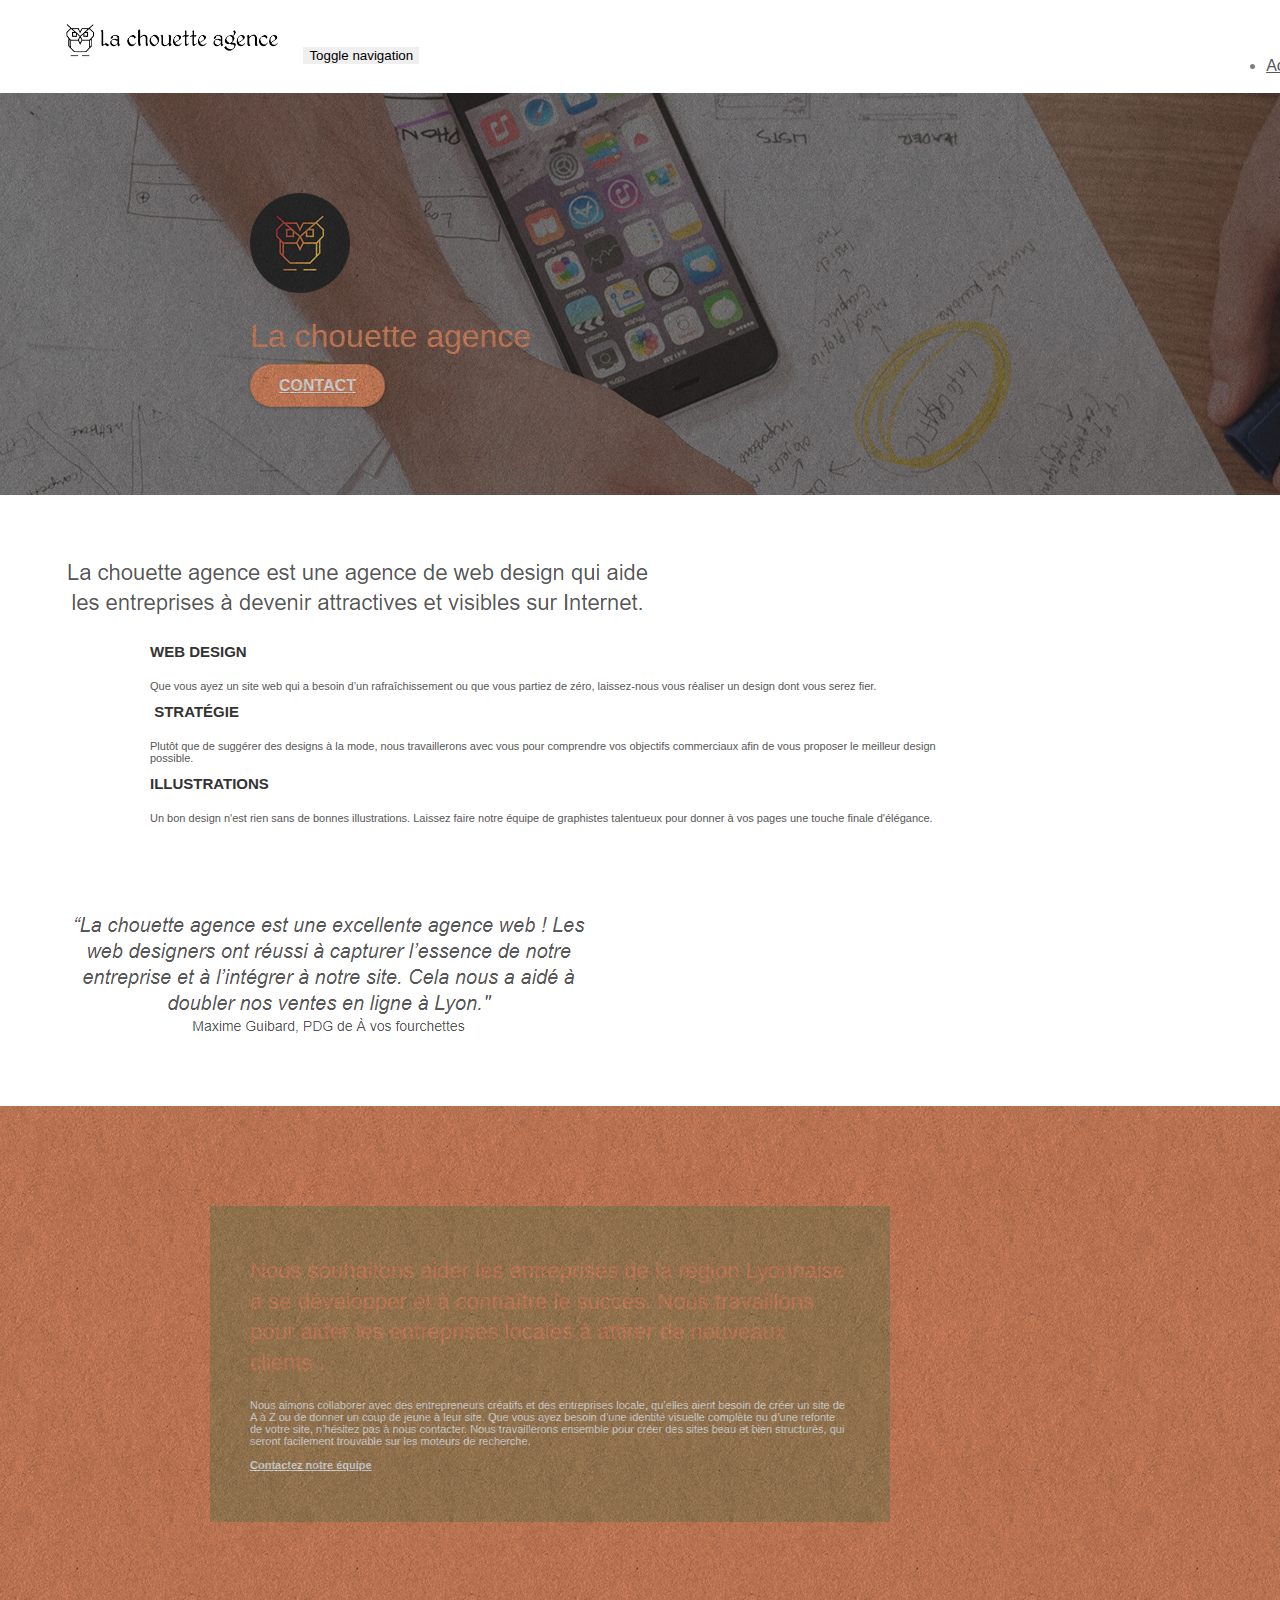
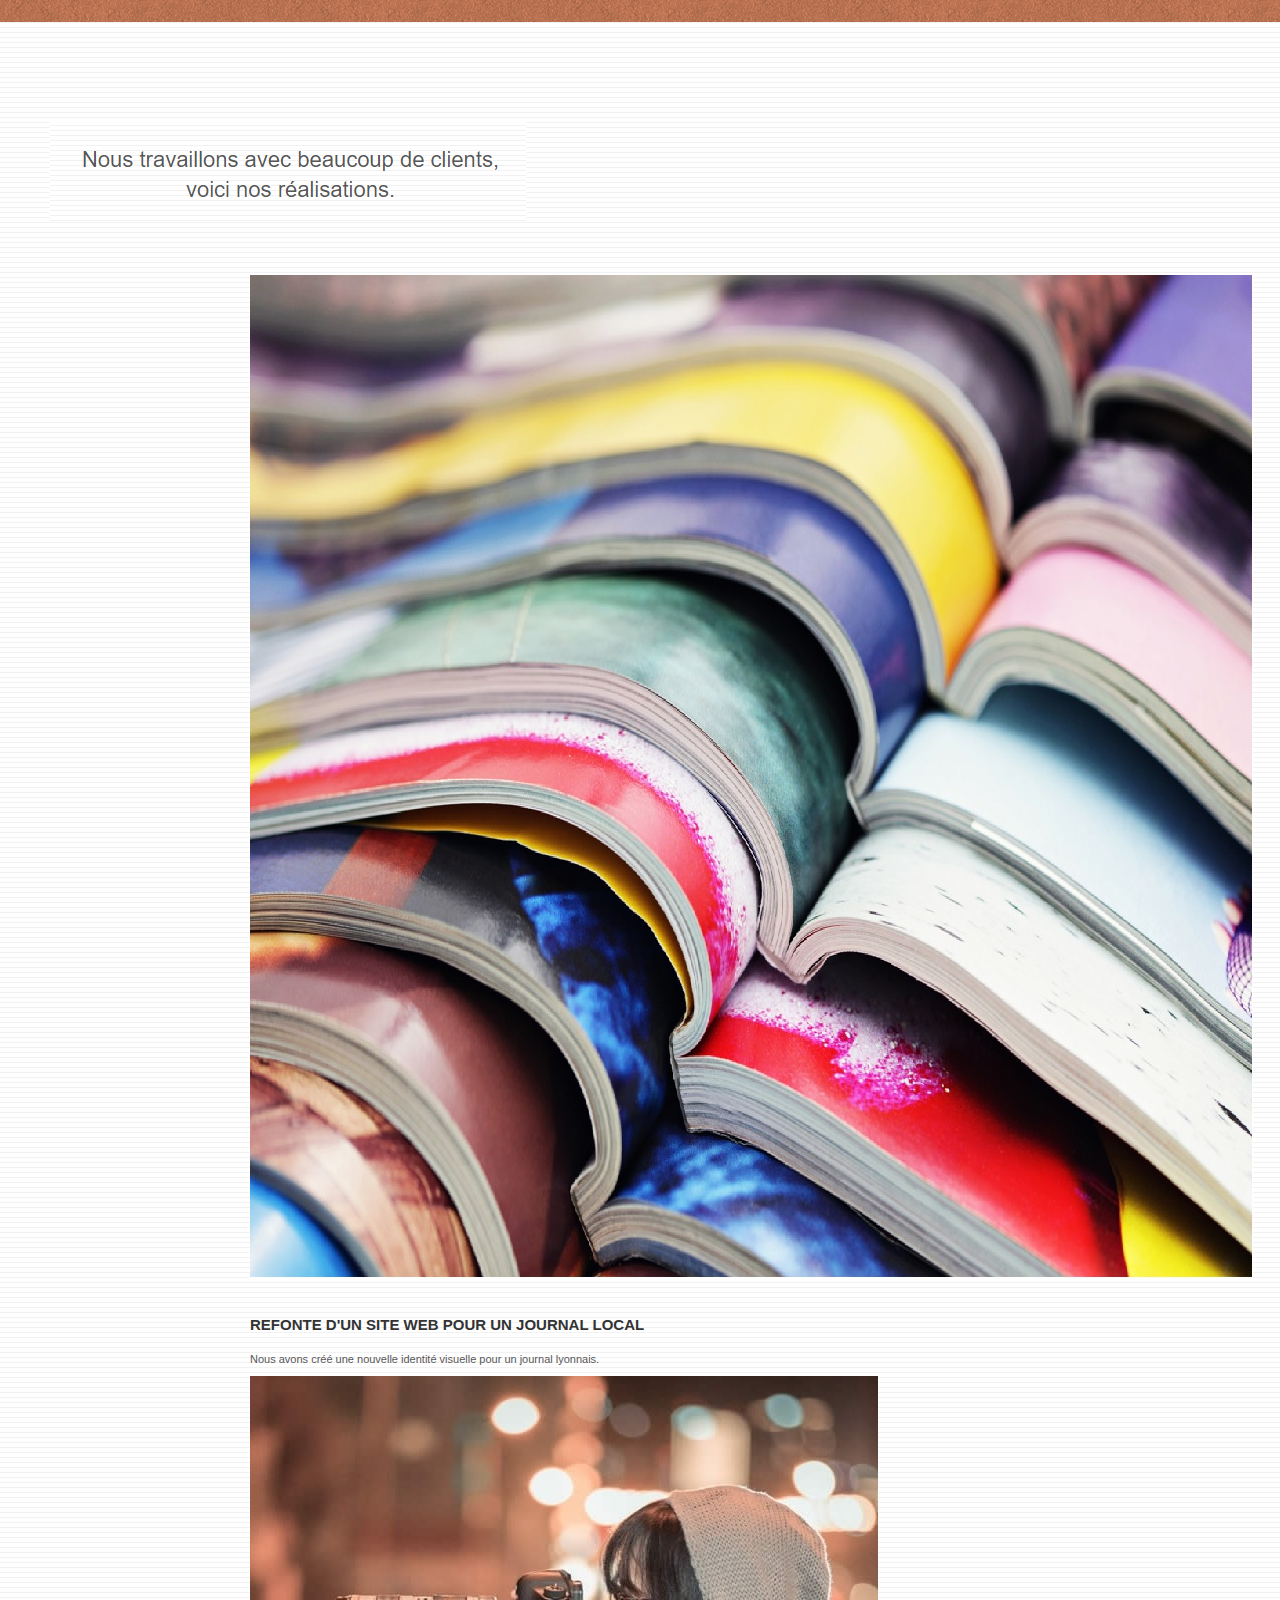
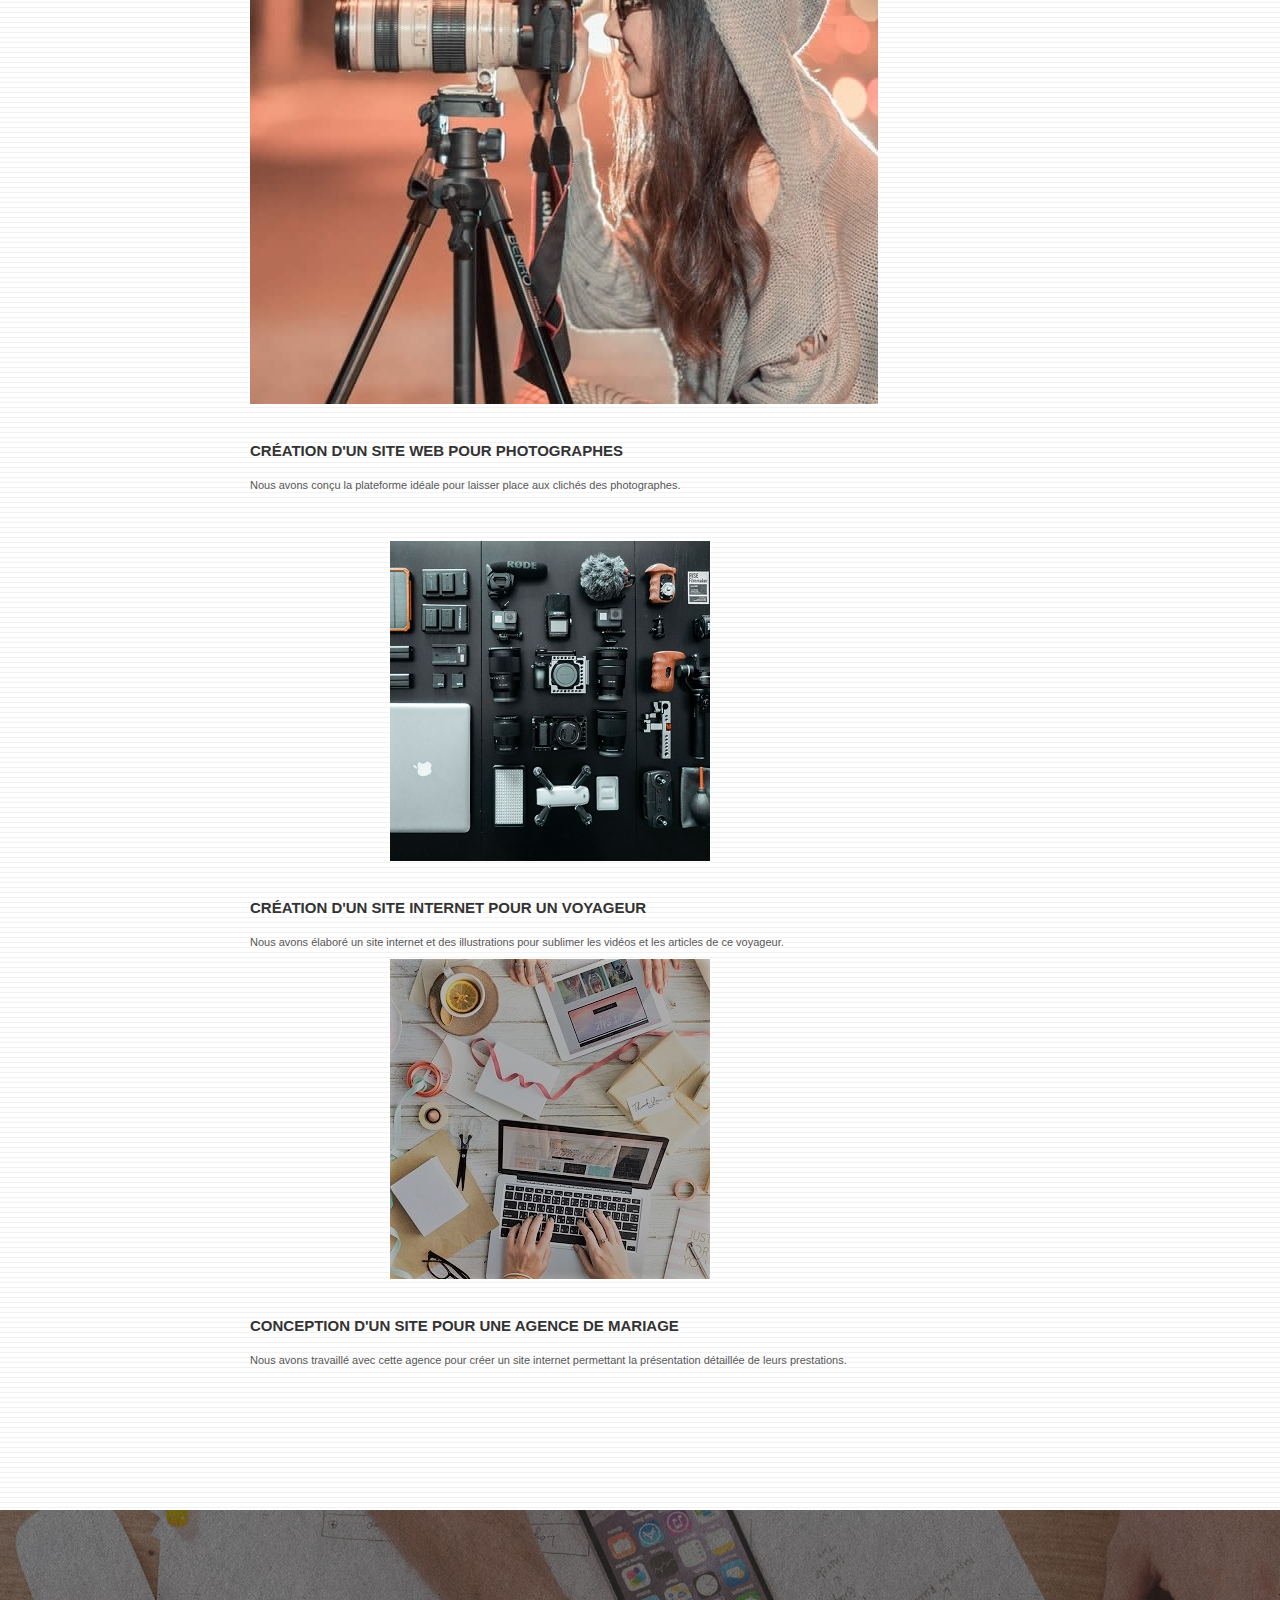
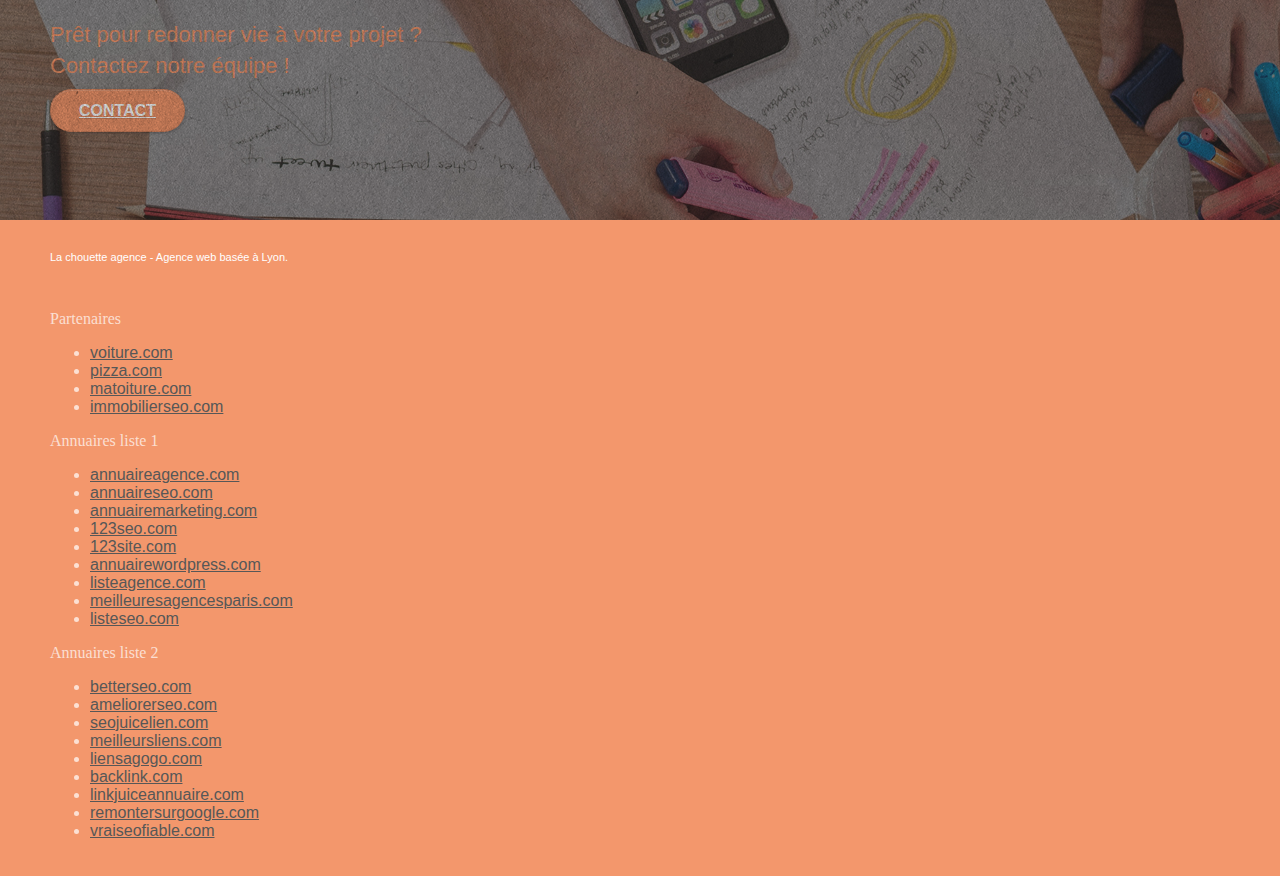
==== index.html @ 65c7e09c "Corrected HTML, head and body elements in HTML" ====
<!DOCTYPE html>
<html lang="fr">
	<head>
		<meta charset="utf-8">
   	 	<meta name="keywords" content="agence design Lyon, agence web, web design, strategie">
    	<meta name="description" content="La chouette agence est une agence de web design qui aide les entreprises à devenir attractives et visibles sur Internet.">
		<meta name="viewport" content="width=device-width, initial-scale=1.0, viewport-fit=cover">
	
		<link rel="shortcut icon" type="image/png" href="favicon.jpg"> 
		<!-- <link rel="shortcut icon" type="image/x-icon" href="images/xxxx.ico"> image favicon en format ico? -->
		
		<link rel="stylesheet" type="text/css" href="./css/bootstrap.css">
		<link rel="stylesheet" type="text/css" href="style.css">
		<link rel="stylesheet" type="text/css" href="./css/font-awesome.css">
		<link rel="stylesheet" type="text/css" href="./css/et-line.css">
	
		<script defer src="./js/jquery-2.1.0.js"></script>
		<script defer src="./js/bootstrap.js"></script>
		<script defer src="./js/blocs.js"></script>
		<script defer src="./js/jquery.touchSwipe.js"></script>
		<script defer src="./js/gmaps.js"></script>

   	 	<title>La chouette agence</title>
	</head>
	<body>
		<!-- Principal conteneur -->
		<div class="page-container">	 
			<!-- bloc-0 -->
			<div class="bloc bgc-white l-bloc " id="bloc-0">
				<div class="container bloc-sm">
					<nav class="navbar row">
						<div class="navbar-header">
							<a class="navbar-brand" href="index.html"><img src="images/la-chouette-agence.png" alt="paris web design logo agence web meilleure agence" height="40" /></a>
							<button id="nav-toggle" type="button" class="ui-navbar-toggle navbar-toggle" data-toggle="collapse" data-target=".navbar-1">
								<span class="sr-only">Toggle navigation</span><span class="icon-bar"></span><span class="icon-bar"></span><span class="icon-bar"></span>
							</button>
						</div>
						<div class="collapse navbar-collapse navbar-1 special-dropdown-nav">
							<ul class="site-navigation nav navbar-nav">
								<li>
									<a href="index.html">Accueil</a>
								</li>
								<li>
								</li>
								<li>
									<a href="page2.html">page2 &gt;</a>
								</li>
							</ul>
						</div>
					</nav>
				</div>
			</div>
			<!-- bloc-0 END -->

			<!-- bloc-1-presentation -->
			<div class="bloc bgc-dark-slate-blue bg-banniere d-bloc bg-t-edge bloc-bg-texture texture-paper b-parallax" id="bloc-1-hero">
				<div class="container bloc-lg">
					<div class="row tight-width-whitespace">
						<div class="col-sm-12">
							<img src="images/logo.png" class="center-block image-resize-mode" width="100" alt="La chouette agence, agence web paris, création logo paris" />
							<h1 class="text-center hero-bloc-text tc-white ">
								La chouette agence
							</h1>
							<div class="text-center">
								<a href="page2.html" class="btn btn-lg btn-clean btn-rd cta-hero btn-atomic-tangerine" id="cta-hero">Contact</a>
							</div>
						</div>
					</div>
				</div>
			</div>
			<!-- bloc-1-presentation END -->

			<!-- bloc-2-services -->
			<div class="bloc bgc-white l-bloc" id="bloc-2-services">
				<div class="container bloc-md">
					<div class="row">
						<div class="col-sm-12 text-center">
							<img alt="agence web, agence web paris, web design paris, stratégie web" src="images/title.png" />
						</div>
					</div>
					<div class="row voffset-lg med-width-whitespace">
						<div class="col-sm-4">
							<div class="text-center">
								<span class="et-icon-browser sm-shadow icon-dark-slate-blue icons icon-lg"></span>
							</div>
							<h3 class="mg-md text-center">
							Web design
							</h3>
							<p class="text-center ">
								Que vous ayez un site web qui a besoin d&rsquo;un rafraîchissement ou que vous partiez de zéro, laissez-nous vous réaliser un design dont vous serez fier.
							</p>
						</div>
						<div class="col-sm-4">
							<div class="text-center">
								<span class="et-icon-presentation sm-shadow icon-dark-slate-blue icons icon-lg"></span>
							</div>
							<h3 class="mg-md text-center">
								&nbsp;Stratégie
							</h3>
							<p class="text-center ">
								Plutôt que de suggérer des designs à la mode, nous travaillerons avec vous pour comprendre vos objectifs commerciaux afin de vous proposer le meilleur design possible.<br>
							</p>
						</div>
						<div class="col-sm-4">
							<div class="text-center">
								<span class="et-icon-edit sm-shadow icon-dark-slate-blue icons icon-lg"></span>
							</div>
							<h3 class="mg-md text-center">
								Illustrations
							</h3>
							<p class="text-center ">
								Un bon design n'est rien sans de bonnes illustrations. Laissez faire notre équipe de graphistes talentueux pour donner à vos pages une touche finale d'élégance.
							</p>
						</div>
					</div>
					<div class="row voffset-lg voffset">
						<div class="col-xs-12 col-md-8 col-md-offset-2 text-center">
							<img alt="agence web, agence web paris, web design paris, stratégie web" src="images/citation.png" />
						</div>
					</div>
				</div>
			</div>
			<!-- bloc-2-services END -->

			<!-- bloc-3-what-i-do -->
			<div class="bloc tc-white bgc-atomic-tangerine bg-presentation d-bloc bloc-bg-texture texture-paper b-parallax" id="bloc-3-what-i-do">
				<div class="container bloc-lg">
					<div class="row tight-width-whitespace black-background">
						<div class="col-sm-12">
							<h2 class="mg-md text-center tc-white">
								Nous souhaitons aider les entreprises de la région Lyonnaise à se développer et à connaître le succès. Nous travaillons pour aider les entreprises locales à attirer de nouveaux clients .<br>
							</h2>
							<p class="text-center white">
								Nous aimons collaborer avec des entrepreneurs créatifs et des entreprises locale, qu’elles aient besoin de créer un site de A à Z ou de donner un coup de jeune à leur site. Que vous ayez besoin d’une identité visuelle complète ou d’une refonte de votre site, n’hésitez pas à nous contacter. Nous travaillerons ensemble pour créer des sites beau et bien structurés, qui seront facilement trouvable sur les moteurs de recherche. <br><br><a class="ltc-white bold-link" href="page2.html">Contactez notre équipe</a><br>
							</p>
						</div>
					</div>
				</div>
			</div>
			<!-- bloc-3-what-i-do END -->

			<!-- bloc-4-portfolio -->
			<div class="bloc bgc-white bg-lines-h2-bg bg-repeat l-bloc" id="bloc-4-portfolio">
				<div class="container bloc-lg">
					<div class="row">
						<div class="col-sm-12 text-center">
							<img alt="agence web, agence web paris, web design paris, stratégie web" src="images/title2.png" />
						</div>
					</div>
					<div class="row tight-width-whitespace portfolio-row">
						<div class="col-sm-6">
							<a href="#" data-lightbox="images/1.jpg" data-gallery-id="gallery-1" data-caption="Refonte d'un site web pour un journal local" data-frame="snapshot-lb"><img src="images/1.jpg" alt="paris web design logo agence web meilleure agence et refonte site web journal" class="img-responsive portfolio-thumb" /></a>
							<h3 class="mg-md text-center">
								Refonte d'un site web pour un journal local
							</h3>
							<p class="text-center">
								Nous avons créé une nouvelle identité visuelle pour un journal lyonnais.
							</p>
						</div>
						<div class="col-sm-6">
							<a href="#" data-lightbox="images/2.jpg" data-gallery-id="gallery-1" data-caption="Création d'un site web pour photographes" data-frame="snapshot-lb"><img src="images/2.jpg" class="img-responsive portfolio-thumb" alt="paris web design logo agence web meilleure agence, Création d'un site web pour photographes" /></a>
							<h3 class="mg-md text-center">
								Création d'un site web pour photographes
							</h3>
							<p class="text-center">
								Nous avons conçu la plateforme idéale pour laisser place aux clichés des photographes.
							</p>
						</div>
					</div>
					<div class="row tight-width-whitespace portfolio-row">
						<div class="col-sm-6">
							<a href="#" data-lightbox="images/3.bmp" data-gallery-id="gallery-1" data-caption="Création d'un site internet pour un voyageur" data-frame="snapshot-lb"><img src="images/3.bmp" class="img-responsive portfolio-thumb" alt="paris web design logo agence web meilleure agence, Création d'un site web pour voyageur"/></a>
							<h3 class="mg-md text-center">
								Création d'un site internet pour un voyageur
							</h3>
							<p class="text-center">
								Nous avons élaboré un site internet et des illustrations pour sublimer les vidéos et les articles de ce voyageur.
							</p>
						</div>
						<div class="col-sm-6">
							<a href="#" data-lightbox="images/4.bmp" data-gallery-id="gallery-1" data-caption="Conception d'un site pour une agence de mariage" data-frame="snapshot-lb"><img src="images/4.bmp" class="img-responsive portfolio-thumb" alt="paris web design logo agence web meilleure agence, Création d'un site web pour agence de mariage" /></a>
							<h3 class="mg-md text-center">
								Conception d'un site pour une agence de mariage
							</h3>
							<p class="text-center">
								Nous avons travaillé avec cette agence pour créer un site internet permettant la présentation détaillée de leurs prestations.
							</p>
						</div>
					</div>
				</div>
			</div>
			<!-- bloc-4-portfolio END -->

			<!-- bloc-5-cta -->
			<div class="bloc bgc-dark-slate-blue bg-banniere d-bloc bloc-bg-texture texture-paper" id="bloc-5-cta">
				<div class="container bloc-lg">
					<div class="row">
						<h2 class="mg-md text-center tc-white">
							Prêt pour redonner vie à votre projet ?<br>Contactez notre équipe !
						</h2>
						<div class="col-sm-12 text-center">
							<a href="page2.html" class="btn btn-atomic-tangerine btn-clean btn-rd btn-lg cta-hero">Contact</a>
						</div>
					</div>
				</div>
			</div>
			<!-- bloc-5-cta END -->

			<!-- Footer - bloc-8 -->
			<div class="bloc bgc-atomic-tangerine d-bloc" id="bloc-8">
				<div class="container bloc-sm">
					<div class="row">
						<div class="col-sm-12">
							<p class="text-center white">
								La chouette agence - Agence web basée à Lyon.<br>
							</p>
							<div class="row row-no-gutters social">
								<div class="col-sm-3">
									<div class="text-center">
										<a class="social" href="index.html"><span class="fa fa-twitter icon-md"></span></a>
									</div>
								</div>
								<div class="col-sm-3">
									<div class="text-center">
										<a class="social" href="index.html"><span class="fa fa-facebook icon-md"></span></a>
									</div>
								</div>
								<div class="col-sm-3">
									<div class="text-center">
										<a class="social" href="index.html"><span class="fa fa-dribbble icon-md"></span></a>
									</div>
								</div>
								<div class="col-sm-3">
									<div class="text-center">
										<a class="social" href="index.html"><span class="fa fa-instagram icon-md"></span></a>
									</div>
								</div>
								<div class="keywords" style="color:#F3976C;">Agence web à paris, stratégie web, web design, illustrations, design de site web, site web, web, internet, site internet, site</div>
							</div>
							<div class="row">
								<div class="col-sm-4">
									Partenaires
										<ul>
											<li><a href="voiture.com">voiture.com</a></li>
											<li><a href="pizza.com">pizza.com</a></li>
											<li><a href="matoiture.com">matoiture.com</a></li>
											<li><a href="immobilierseo.com">immobilierseo.com</a></li>
										</ul>		
								</div>
								<div class="col-sm-4">
									Annuaires liste 1
									<ul>
										<li><a href="annuaireagence.com">annuaireagence.com</a></li>
										<li><a href="annuaireseo.com">annuaireseo.com</a></li>
										<li><a href="annuairemarketing.com">annuairemarketing.com</a></li>
										<li><a href="123seoture.com">123seo.com</a></li>
										<li><a href="123site.com">123site.com</a></li>
										<li><a href="annuairewordpress.com">annuairewordpress.com</a></li>
										<li><a href="listeagence.com">listeagence.com</a></li>
										<li><a href="meilleuresagencesparis.com">meilleuresagencesparis.com</a></li>
										<li><a href="listeseo.com">listeseo.com</a></li>
									</ul>
								</div>
								<div class="col-sm-4">
									Annuaires liste 2
									<ul>
										<li><a href="betterseo.com">betterseo.com</a></li>
										<li><a href="ameliorerseo.com">ameliorerseo.com</a></li>
										<li><a href="seojuicelien.com">seojuicelien.com</a></li>
										<li><a href="meilleursliens.com">meilleursliens.com</a></li>
										<li><a href="liensagogo.com">liensagogo.com</a></li>
										<li><a href="backlink.com">backlink.com</a></li>
										<li><a href="linkjuiceannuaire.com">linkjuiceannuaire.com</a></li>
										<li><a href="remontersurgoogle.com">remontersurgoogle.com</a></li>
										<li><a href="vraiseofiable.com">vraiseofiable.com</a></li>
									</ul>
								</div>
							</div>
						</div>
					</div>
				</div>
			</div>
			<!-- Footer - bloc-8 END -->
		</div>
		<!-- Principal conteneur END -->
	</body>
</html>
---- style.css ----
body {
    margin: 0;
    padding: 0;
    background: #FFF;
    overflow-x: hidden;
    -webkit-font-smoothing: antialiased;
    -moz-osx-font-smoothing: grayscale;
}

a,
button {
    transition: all .3s ease-in-out;
    outline: none!important;
}

a:hover {
    text-decoration: none;
    cursor: pointer;
}

#page-loading-blocs-notifaction {
    position: fixed;
    top: 0;
    bottom: 0;
    width: 100%;
    z-index: 100000;
    background: #FFFFFF url("images/pageload-spinner.gif") no-repeat center center;
}

.bloc {
    width: 100%;
    clear: both;
    background: 50% 50% no-repeat;
    padding: 0 50px;
    -webkit-background-size: cover;
    -moz-background-size: cover;
    -o-background-size: cover;
    background-size: cover;
    position: relative;
}

.bloc .container {
    padding-left: 0;
    padding-right: 0;
}

.bloc-lg {
    padding: 100px 50px;
}

.bloc-md {
    padding: 50px;
}

.bloc-sm {
    padding: 20px 50px;
}

.bg-center,
.bg-l-edge,
.bg-r-edge,
.bg-t-edge,
.bg-b-edge,
.bg-tl-edge,
.bg-bl-edge,
.bg-tr-edge,
.bg-br-edge,
.bg-repeat {
    -webkit-background-size: auto!important;
    -moz-background-size: auto!important;
    -o-background-size: auto!important;
    background-size: auto!important;
}

.bg-repeat {
    background: repeat;
}

.bg-t-edge {
    background: top no-repeat;
}

.bloc-bg-texture::before {
    content: "";
    background-size: 2px 2px;
    position: absolute;
    top: 0;
    bottom: 0;
    left: 0;
    right: 0;
}

.texture-paper::before {
    background: url("images/texture-paper.png");
    background-size: 280px 280px;
}

.b-parallax {
    background-attachment: fixed;
}

.d-bloc {
    color: rgba(255, 255, 255, .7);
}

.d-bloc button:hover {
    color: rgba(255, 255, 255, .9);
}

.d-bloc .icon-round,
.d-bloc .icon-square,
.d-bloc .icon-rounded,
.d-bloc .icon-semi-rounded-a,
.d-bloc .icon-semi-rounded-b {
    border-color: rgba(255, 255, 255, .9);
}

.d-bloc .divider-h span {
    border-color: rgba(255, 255, 255, .2);
}

.d-bloc .a-btn,
.d-bloc .navbar a,
.d-bloc .navbar-brand,
.d-bloc a .icon-sm,
.d-bloc a .icon-md,
.d-bloc a .icon-lg,
.d-bloc a .icon-xl,
.d-bloc h1 a,
.d-bloc h2 a,
.d-bloc h3 a,
.d-bloc h4 a,
.d-bloc h5 a,
.d-bloc h6 a,
.d-bloc p a {
    color: rgba(255, 255, 255, .6);
}

.d-bloc .a-btn:hover,
.d-bloc .navbar a:hover,
.d-bloc .navbar-brand:hover,
.d-bloc a:hover .icon-sm,
.d-bloc a:hover .icon-md,
.d-bloc a:hover .icon-lg,
.d-bloc a:hover .icon-xl,
.d-bloc h1 a:hover,
.d-bloc h2 a:hover,
.d-bloc h3 a:hover,
.d-bloc h4 a:hover,
.d-bloc h5 a:hover,
.d-bloc h6 a:hover,
.d-bloc p a:hover {
    color: rgba(255, 255, 255, 1);
}

.d-bloc .navbar-toggle .icon-bar {
    background: rgba(255, 255, 255, 1);
}

.d-bloc .btn-wire,
.d-bloc .btn-wire:hover {
    color: rgba(255, 255, 255, 1);
    border-color: rgba(255, 255, 255, 1);
}

.d-bloc .panel {
    color: rgba(0, 0, 0, .5);
}

.d-bloc .panel button:hover {
    color: rgba(0, 0, 0, .7);
}

.d-bloc .panel icon {
    border-color: rgba(0, 0, 0, .7);
}

.d-bloc .panel .divider-h span {
    border-color: rgba(0, 0, 0, .1);
}

.d-bloc .panel .a-btn {
    color: rgba(0, 0, 0, .6);
}

.d-bloc .panel .a-btn:hover {
    color: rgba(0, 0, 0, 1);
}

.d-bloc .panel .btn-wire,
.d-bloc .panel .btn-wire:hover {
    color: rgba(0, 0, 0, .7);
    border-color: rgba(0, 0, 0, .3);
}

.d-bloc .panel,
.l-bloc {
    color: rgba(0, 0, 0, .5);
}

.d-bloc .panel button:hover,
.l-bloc button:hover {
    color: rgba(0, 0, 0, .7);
}

.l-bloc .icon-round,
.l-bloc .icon-square,
.l-bloc .icon-rounded,
.l-bloc .icon-semi-rounded-a,
.l-bloc .icon-semi-rounded-b {
    border-color: rgba(0, 0, 0, .7);
}

.d-bloc .panel .divider-h span,
.l-bloc .divider-h span {
    border-color: rgba(0, 0, 0, .1);
}

.d-bloc .panel .a-btn,
.l-bloc .a-btn,
.l-bloc .navbar a,
.l-bloc .navbar-brand,
.l-bloc a .icon-sm,
.l-bloc a .icon-md,
.l-bloc a .icon-lg,
.l-bloc a .icon-xl,
.l-bloc h1 a,
.l-bloc h2 a,
.l-bloc h3 a,
.l-bloc h4 a,
.l-bloc h5 a,
.l-bloc h6 a,
.l-bloc p a {
    color: rgba(0, 0, 0, .6);
}

.d-bloc .panel .a-btn:hover,
.l-bloc .a-btn:hover,
.l-bloc .navbar a:hover,
.l-bloc .navbar-brand:hover,
.l-bloc a:hover .icon-sm,
.l-bloc a:hover .icon-md,
.l-bloc a:hover .icon-lg,
.l-bloc a:hover .icon-xl,
.l-bloc h1 a:hover,
.l-bloc h2 a:hover,
.l-bloc h3 a:hover,
.l-bloc h4 a:hover,
.l-bloc h5 a:hover,
.l-bloc h6 a:hover,
.l-bloc p a:hover {
    color: rgba(0, 0, 0, 1);
}

.l-bloc .navbar-toggle .icon-bar {
    color: rgba(0, 0, 0, .6);
}

.d-bloc .panel .btn-wire,
.d-bloc .panel .btn-wire:hover,
.l-bloc .btn-wire,
.l-bloc .btn-wire:hover {
    color: rgba(0, 0, 0, .7);
    border-color: rgba(0, 0, 0, .3);
}

.voffset {
    margin-top: 30px;
}

.voffset-lg {
    margin-top: 80px;
}

.row-no-gutters {
    margin-right: 0;
    margin-left: 0;
}

.row.row-no-gutters > [class^="col-"],
.row.row-no-gutters > [class*=" col-"] {
    padding-right: 0;
    padding-left: 0;
}

#bloc-1-hero h1 {
    font-size: 32px;
}

.navbar {
    margin-bottom: 0;
    z-index: 1;
}

.navbar-brand {
    height: auto;
    padding: 3px 15px;
    font-size: 25px;
    font-weight: normal;
    font-weight: 600;
    line-height: 44px;
}

.navbar-brand img {
    max-height: 200px;
    margin: 0 5px 0 0;
    display: inline;
}

.navbar-brand img[src$=svg] {
    min-width: 100px;
}

.nav-center .navbar-brand img {
    margin: 0;
}

.navbar .nav {
    padding-top: 2px;
    margin-right: -16px;
    float: right;
    z-index: 1;
}

.nav > li {
    float: left;
    margin-top: 4px;
    font-size: 16px;
}

.navbar-nav .open .dropdown-menu > li > a {
    text-align: inherit;
}

.nav > li a:hover,
.nav > li a:focus {
    background: transparent;
}

.navbar-toggle {
    margin: 10px 10px 0 0;
    border: 0px;
}

.navbar-toggle:hover {
    background: transparent!important;
}

.navbar-toggle .icon-bar {
    background-color: rgba(0, 0, 0, .5);
    width: 26px;
}

.nav-invert .navbar .nav {
    float: left;
}

.nav-invert .navbar-header,
.nav-invert .navbar-brand {
    float: right;
    position: relative;
    z-index: 2;
}

@media (min-width: 768px) {
    .site-navigation {
        position: absolute;
        top: 50%;
        right: 20px;
        transform: translate(0, -50%);
        -webkit-transform: translateY(-50%);
    }
    .nav > li .dropdown-menu a,
    .nav > li .dropdown-menu a:hover {
        color: #484848;
    }
    .nav-invert .site-navigation {
        left: 0;
        right: 0;
    }
    .nav-center {
        text-align: center;
    }
    .nav-center .navbar-header {
        width: 100%;
    }
    .nav-center .navbar-header,
    .nav-center .navbar-brand,
    .nav-center .nav > li {
        float: none;
        display: inline-block;
    }
    .nav-center .site-navigation {
        position: relative;
        width: 100%;
        right: 0;
        margin-right: 0px;
        margin-top: 20px;
    }
    .nav-center.mini-nav .navbar-toggle {
        float: none;
        margin: 10px auto 0;
    }
}

.nav > li > .dropdown a {
    background: none!important;
    display: block;
    padding: 14px 15px;
}

nav .caret {
    margin: 0 5px;
}

.dropdown-menu .dropdown-menu {
    top: -8px;
    left: 100%;
}

.dropdown-menu .dropmenu-flow-right {
    top: 100%;
    left: 0;
    margin-left: -1px;
    border-top-left-radius: 0;
    border-top-right-radius: 0;
}

.dropdown-menu .dropdown span {
    border: 4px solid black;
    border-top-color: transparent;
    border-right-color: transparent;
    border-bottom-color: transparent;
    margin: 6px -5px 0 0!important;
    float: right;
}

.mg-md {
    margin-top: 10px;
    margin-bottom: 20px;
}

.mg-lg {
    margin-top: 10px;
    margin-bottom: 40px;
}

.btn {
    margin: 0 5px 5px 0;
}

.btn.pull-right {
    margin: 0 0 5px 5px;
}

.btn-d,
.btn-d:hover,
.btn-d:focus {
    color: #FFF;
    background: rgba(0, 0, 0, .3);
}

button {
    outline: none!important;
}

.btn-rd {
    border-radius: 40px;
}

.btn-clean {
    border: 1px solid rgba(0, 0, 0, .08);
    border-bottom-color: rgba(0, 0, 0, .1);
    text-shadow: 0 1px 0 rgba(0, 0, 1, .1);
    box-shadow: 0 1px 3px rgba(0, 0, 1, .25), inset 0 1px 0 0 rgba(255, 255, 255, .15);
}

.icon-md {
    font-size: 30px!important;
}

.icon-lg {
    font-size: 60px!important;
}

.sm-shadow {
    text-shadow: 0 1px 2px rgba(0, 0, 0, .3);
}

.panel-sq,
.panel-sq .panel-heading,
.panel-sq .panel-footer {
    border-radius: 0;
}

.panel-rd {
    border-radius: 30px;
}

.panel-rd .panel-heading {
    border-radius: 29px 29px 0 0;
}

.panel-rd .panel-footer {
    border-radius: 0 0 29px 29px;
}

.form-control {
    border-color: rgba(0, 0, 0, .1);
    box-shadow: none;
}

.scrollToTop {
    width: 40px;
    height: 40px;
    position: fixed;
    bottom: 20px;
    right: 20px;
    opacity: 0;
    z-index: 500;
    transition: all .3s ease-in-out;
}

.scrollToTop span {
    margin-top: 6px;
}

.showScrollTop {
    font-size: 14px;
    opacity: 1;
}

a[data-lightbox] {
    position: relative;
    display: block;
    text-align: center;
}

a[data-lightbox]:hover::before {
    content: "+";
    font-family: "HelveticaNeue-Light", "Helvetica Neue Light", "Helvetica Neue", Helvetica, Arial;
    font-size: 32px;
    width: 50px;
    height: 50px;
    margin-left: -25px;
    border-radius: 50%;
    background: rgba(0, 0, 0, .6);
    color: #FFF;
    font-weight: 100;
    z-index: 1;
    position: absolute;
    top: 50%;
    transform: translateY(-50%);
    -webkit-transform: translateY(-50%);
}

a[data-lightbox]:hover img {
    opacity: 0.6;
    -webkit-animation-fill-mode: none;
    animation-fill-mode: none;
}

#lightbox-modal {
    display: flex;
    align-items: center;
}

#lightbox-modal .modal-dialog {
    width: 90%;
    max-width: 900px;
    margin: 0 auto 0;
}

#lightbox-modal .modal-dialog img {
    max-height: 90vh;
    margin: 0 auto;
}

.lightbox-caption {
    padding: 20px;
    color: #FFF;
    background: rgba(0, 0, 0, .5);
    position: absolute;
    left: 15px;
    right: 15px;
    bottom: 5px;
}

.close-lightbox {
    color: #FFF;
    font-size: 30px;
    position: absolute;
    top: 20px;
    right: 20px;
    z-index: 20;
    background: rgba(0, 0, 0, .5);
    border: none;
    line-height: 30px;
    padding: 0 9px 5px;
    opacity: 0.3;
}

.close-lightbox:hover,
.next-lightbox:hover,
.prev-lightbox:hover {
    opacity: 1.0;
    color: #FFF;
}

.next-lightbox,
.prev-lightbox {
    font-size: 20px;
    color: rgba(255, 255, 255, .9);
    background: rgba(0, 0, 0, .5);
    transition: all .2s ease-in-out;
    position: absolute;
    top: 45%;
    z-index: 1;
    opacity: 0.4;
}

.next-lightbox {
    padding: 6px 8px 1px 13px;
    right: 25px;
}

.prev-lightbox {
    padding: 6px 13px 1px 10px;
    left: 25px;
}

.snapshot-lb .modal-body {
    padding-bottom: 45px;
}

.snapshot-lb .lightbox-caption {
    padding: 0;
    color: rgba(0, 0, 0, .5);
    background: none;
}

h1,
h2,
h3,
h4,
h5,
h6,
p,
label,
.btn,
a {
    font-family: "helvetica";
    font-weight: 400;
    color: #575757!important;
}

.container {
    max-width: 1000px;
}

.hero-bloc-text {
    font-size: 38px;
}

.hero-bloc-text-sub {
    font-size: 36px;
}

.statement-bloc-text {
    line-height: 26px;
    font-style: italic;
    font-size: 20px;
    text-align: center;
    font-weight: lighter;
    max-width: 520px;
    margin: auto auto auto auto;
}

p {
    font-size: 11px;
}

.tight-width-whitespace {
    max-width: 600px;
    margin: auto auto auto auto;
}

.h1 {
    font-size: 20px;
    font-family: "Open Sans";
}

.cta-hero {
    margin-top: 22px;
    color: #FFFFFF!important;
    text-transform: uppercase;
    padding: 12px 28px 12px 28px;
    font-size: 16px;
    font-weight: 700;
}

.social {
    max-width: 400px;
    margin: auto auto auto auto;
}

h2 {
    font-size: 22px;
    line-height: 1.4em;
}

h3 {
    font-size: 15px;
    text-transform: uppercase;
    font-weight: 700;
    color: #333333!important;
}

.med-width-whitespace {
    max-width: 800px;
    margin: auto auto auto auto;
    box-shadow: 0px 0px 0px #000000;
}

h1 {
    color: #333333!important;
}

h4 {
    color: #333333!important;
}

.icons {
    margin-bottom: 14px;
    margin-top: 24px;
}

.white {
    color: #FFFFFF!important;
}

.portfolio-thumb {
    margin-bottom: 24px;
}

.portfolio-row {
    margin-bottom: 44px;
    margin-top: 50px;
}

.avatar {
    box-shadow: 0px 4px 9px rgba(0, 0, 0, 0.3);
}

.black-background {
    background-color: rgba(165, 147, 99, 0.7);
    padding: 40px 40px 40px 40px;
}

.bold-link {
    font-weight: 900;
    text-decoration: underline!important;
}

.bgc-white {
    background-color: #FFFFFF;
}

.bgc-dark-slate-blue {
    background-color: #364577;
}

.bgc-atomic-tangerine {
    background-color: #F3976C;
}

.tc-white {
    color: #F3976C!important;
}

.btn-atomic-tangerine {
    background: #F3976C;
    color: #FFFFFF!important;
}

.btn-atomic-tangerine:hover {
    background: #c27956!important;
    color: #FFFFFF!important;
}

.ltc-white {
    color: #FFFFFF!important;
}

.ltc-white:hover {
    color: #cccccc!important;
}

.ltc-atomic-tangerine {
    color: #F3976C!important;
}

.ltc-atomic-tangerine:hover {
    color: #c27956!important;
}

.icon-dark-slate-blue {
    color: #364577!important;
    border-color: #364577!important;
}

.bg-dots-bg {
    background-image: url("images/dots-bg.png");
}

.bg-lines-h2-bg {
    background-image: url("images/lines-h2-bg.png");
}

.bg-banniere {
    background-image: url("images/la-chouette-agence-banniere.jpg");
}

.bg-presentation {
    background-image: url("images/image-de-presentation.bmp");
}

@media (max-width: 1024px) {
    .bloc {
        padding-left: 20px;
        padding-right: 20px;
    }
    .bloc.full-width-bloc,
    .bloc-tile-2.full-width-bloc .container,
    .bloc-tile-3.full-width-bloc .container,
    .bloc-tile-4.full-width-bloc .container {
        padding-left: 0;
        padding-right: 0;
    }
}

@media (max-width: 992px) and (min-width: 768px) {
    .navbar .nav {
        max-width: 80%
    }
    .nav-center.navbar .nav {
        max-width: 100%
    }
}

@media only screen and (min-device-width: 768px) and (max-device-width: 1024px) and (orientation: landscape) {
    .b-parallax {
        background-attachment: scroll;
    }
}

@media only screen and (min-device-width: 1024px) and (max-device-width: 1366px) and (-webkit-min-device-pixel-ratio: 1.5) {
    .b-parallax {
        background-attachment: scroll;
    }
}

@media (max-width: 991px) {
    .container {
        width: 100%;
    }
    .b-parallax {
        background-attachment: scroll;
    }
    .page-container,
    #hero-bloc {
        overflow-x: hidden;
        position: relative;
    }
    .bloc {
        padding-left: constant(safe-area-inset-left);
        padding-right: constant(safe-area-inset-right);
    }
    .bloc-group,
    .bloc-group .bloc {
        display: block;
        width: 100%;
    }
    .bloc-fill-screen .fill-bloc-top-edge,
    .bloc-fill-screen .fill-bloc-bottom-edge {
        padding: 0 20px;
        padding-left: constant(safe-area-inset-left);
        padding-right: constant(safe-area-inset-right);
    }
}

@media (max-width: 767px) {
    .page-container {
        overflow-x: hidden;
        position: relative;
    }
    h1,
    h2,
    h3,
    h4,
    h5,
    h6,
    p,
    #disqus_thread {
        padding-left: 10px!important;
        padding-right: 10px!important;
    }
    .b-parallax {
        background-attachment: scroll;
    }
    .navbar .nav {
        padding-top: 0;
        border-top: 1px solid rgba(0, 0, 0, .2);
        float: none!important;
    }
    .navbar.row {
        margin-left: 0;
        margin-right: 0;
    }
    .site-navigation {
        position: inherit;
        transform: none;
        -webkit-transform: none;
        -ms-transform: none;
    }
    .nav > li {
        margin-top: 0;
        border-bottom: 1px solid rgba(0, 0, 0, .1);
        background: rgba(0, 0, 0, .05);
        text-align: left;
        padding-left: 15px;
        width: 100%;
    }
    .nav > li:hover {
        background: rgba(0, 0, 0, .08);
    }
    .dropdown .dropdown a .caret {
        float: none;
        margin: 5px 0 0 10px!important;
        border: 4px solid black;
        border-bottom-color: transparent;
        border-right-color: transparent;
        border-left-color: transparent;
    }
    #hero-bloc .navbar .nav {
        background: rgba(0, 0, 0, .8);
    }
    #hero-bloc .navbar .nav a {
        color: rgba(255, 255, 255, .6);
    }
    .hero {
        padding: 50px 0;
    }
    .hero-nav {
        left: -1px;
        right: -1px;
    }
    .navbar-collapse {
        padding: 0;
        overflow-x: hidden;
        -webkit-box-shadow: none;
        box-shadow: none;
    }
    .navbar-brand img {
        max-height: 40px;
        width: auto;
    }
    .nav-invert .navbar-header {
        float: none;
        width: 100%;
    }
    .nav-invert .navbar-toggle {
        float: left;
        margin-left: 10px;
    }
    .bloc {
        padding-left: 0;
        padding-right: 0;
    }
    .bloc-xxl,
    .bloc-xl,
    .bloc-lg {
        padding: 40px 0;
    }
    .bloc-sm,
    .bloc-md {
        padding-left: 0;
        padding-right: 0;
    }
    .bloc-tile-2 .container,
    .bloc-tile-3 .container,
    .bloc-tile-4 .container,
    .bloc-fill-screen .fill-bloc-top-edge,
    .bloc-fill-screen .fill-bloc-bottom-edge {
        padding-left: 0;
        padding-right: 0;
    }
    .a-block {
        padding: 0 10px;
    }
    .btn-dwn {
        display: none;
    }
    .voffset {
        margin-top: 5px;
    }
    .voffset-md {
        margin-top: 20px;
    }
    .voffset-lg {
        margin-top: 30px;
    }
    form {
        padding: 5px;
    }
    .close-lightbox {
        display: inline-block;
    }
    .blocsapp-device-iphone5 {
        background-size: 216px 425px;
        padding-top: 60px;
        width: 216px;
        height: 425px;
    }
    .blocsapp-device-iphone5 img {
        width: 180px;
        height: 320px;
    }
}

@media (max-width: 400px) {
    .bloc {
        padding-left: 0;
        padding-right: 0;
    }
}

@media (max-width: 767px) {
    .bloc-mob-center-text {
        text-align: center;
    }
}
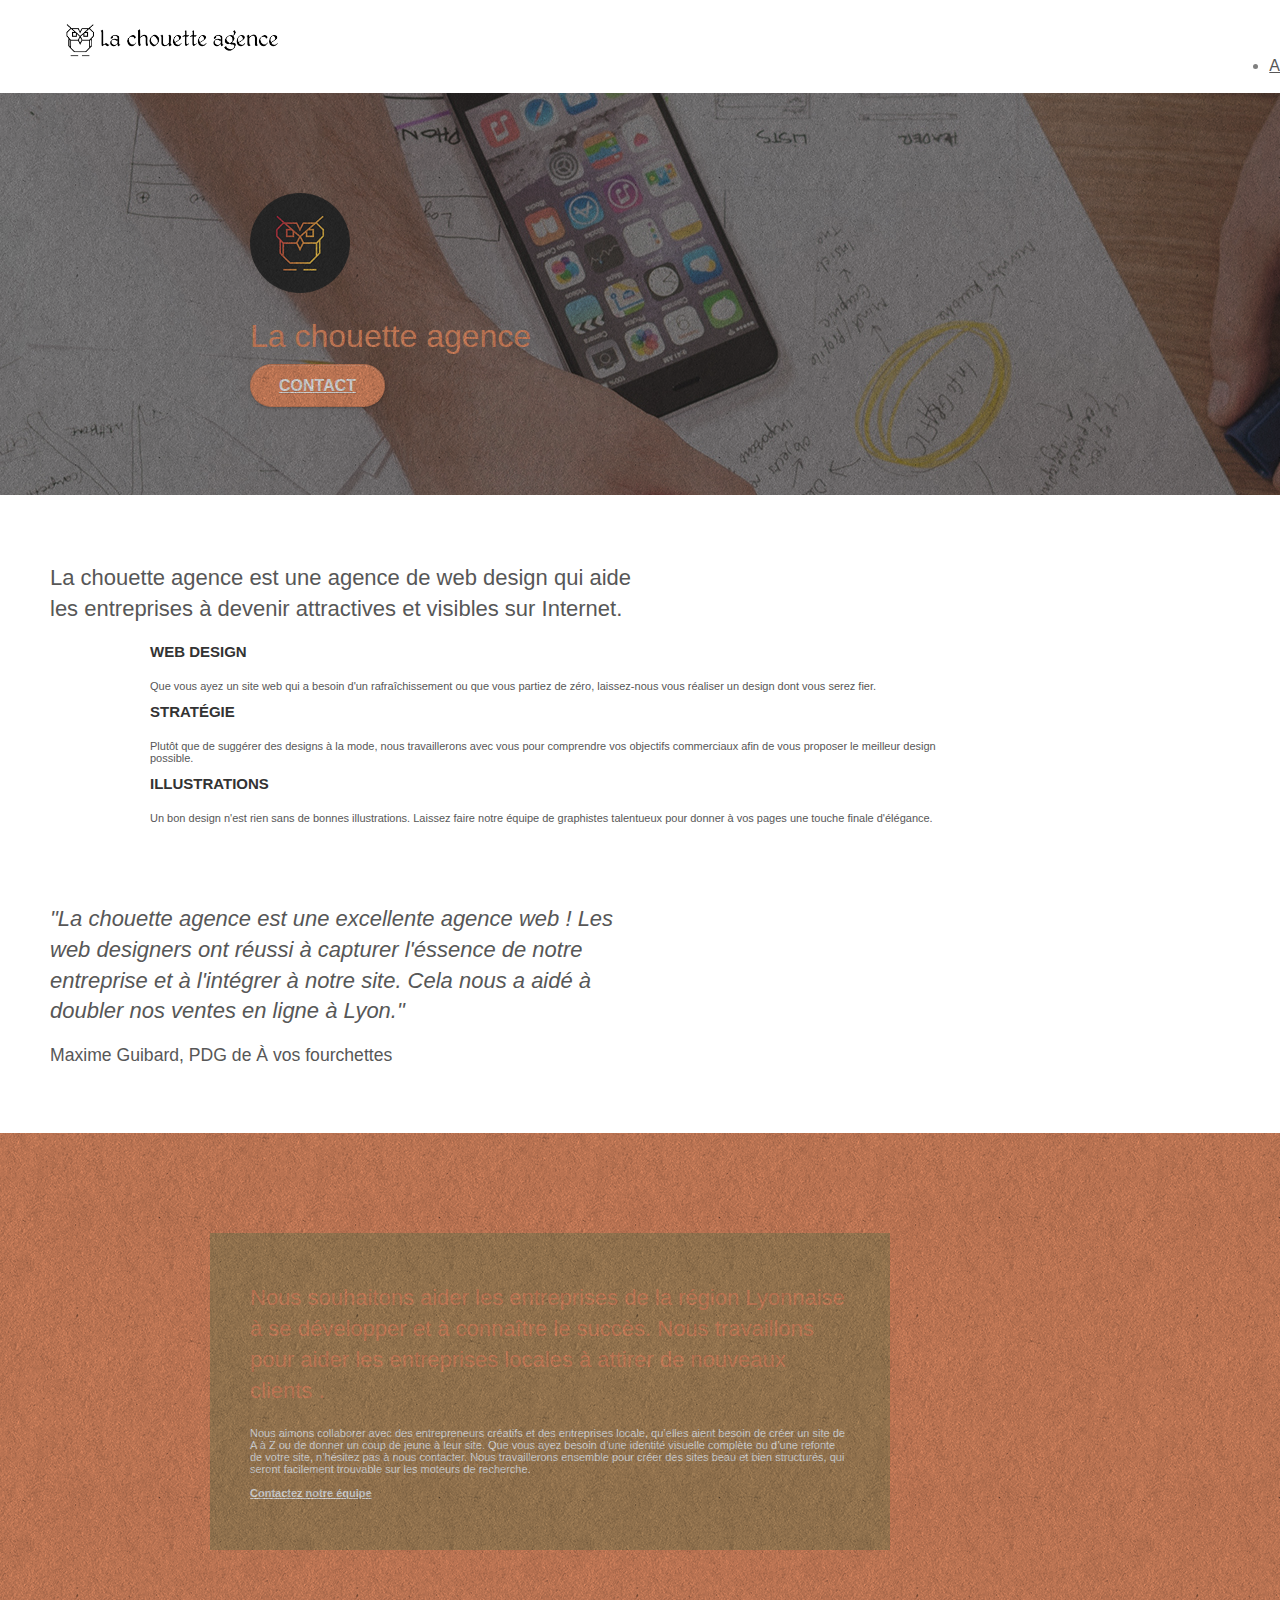
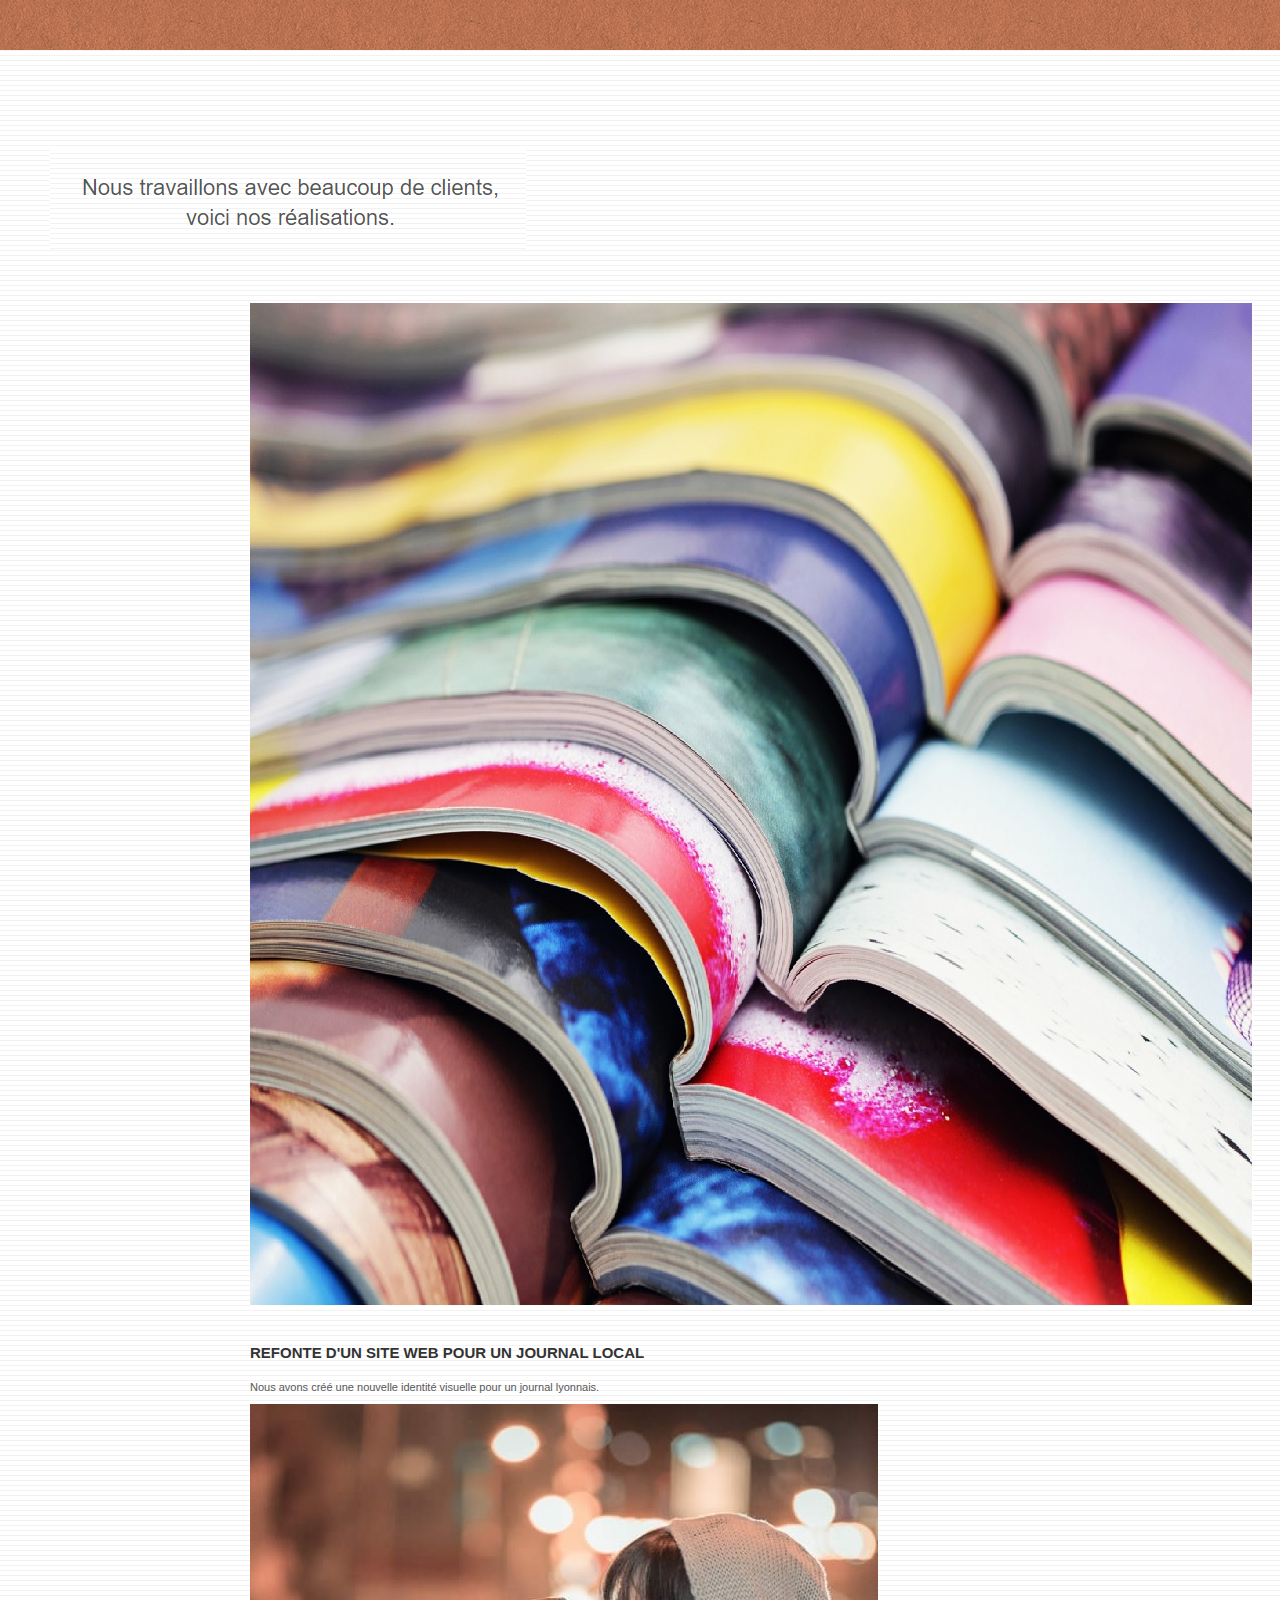
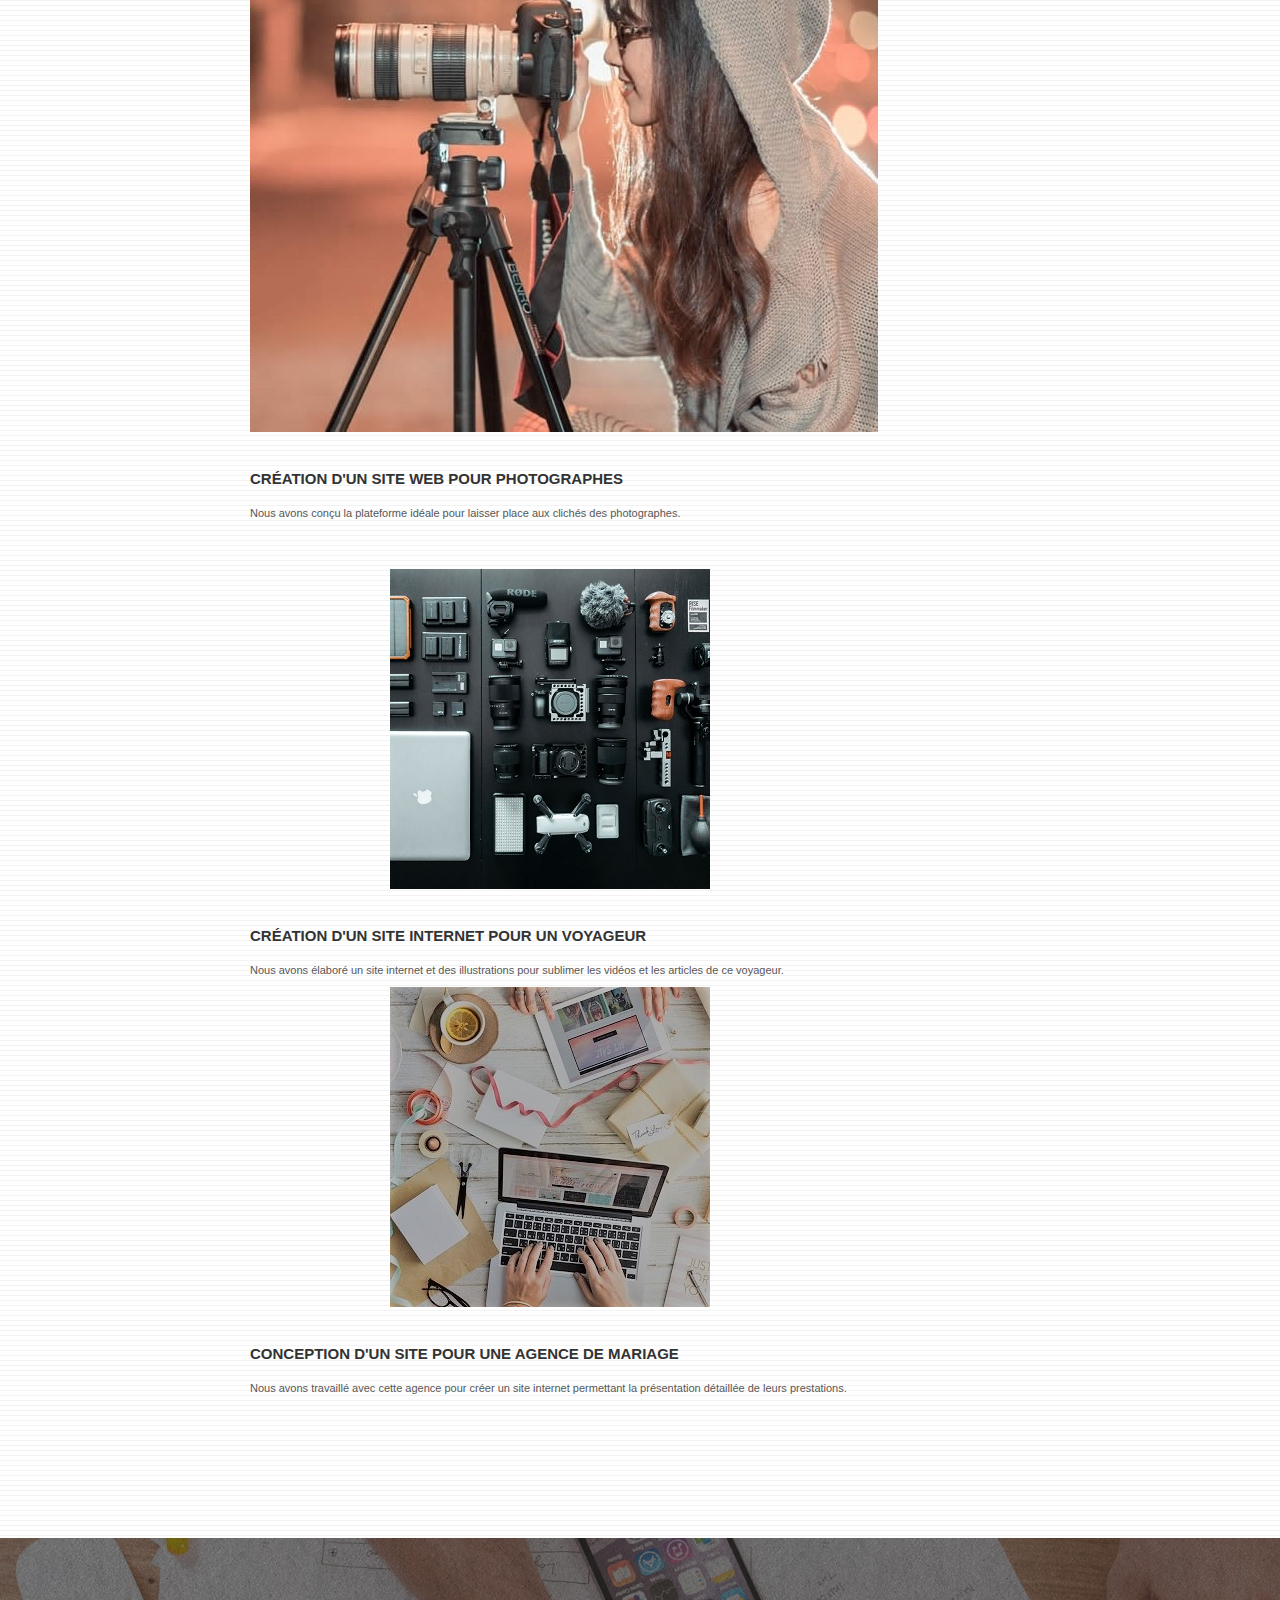
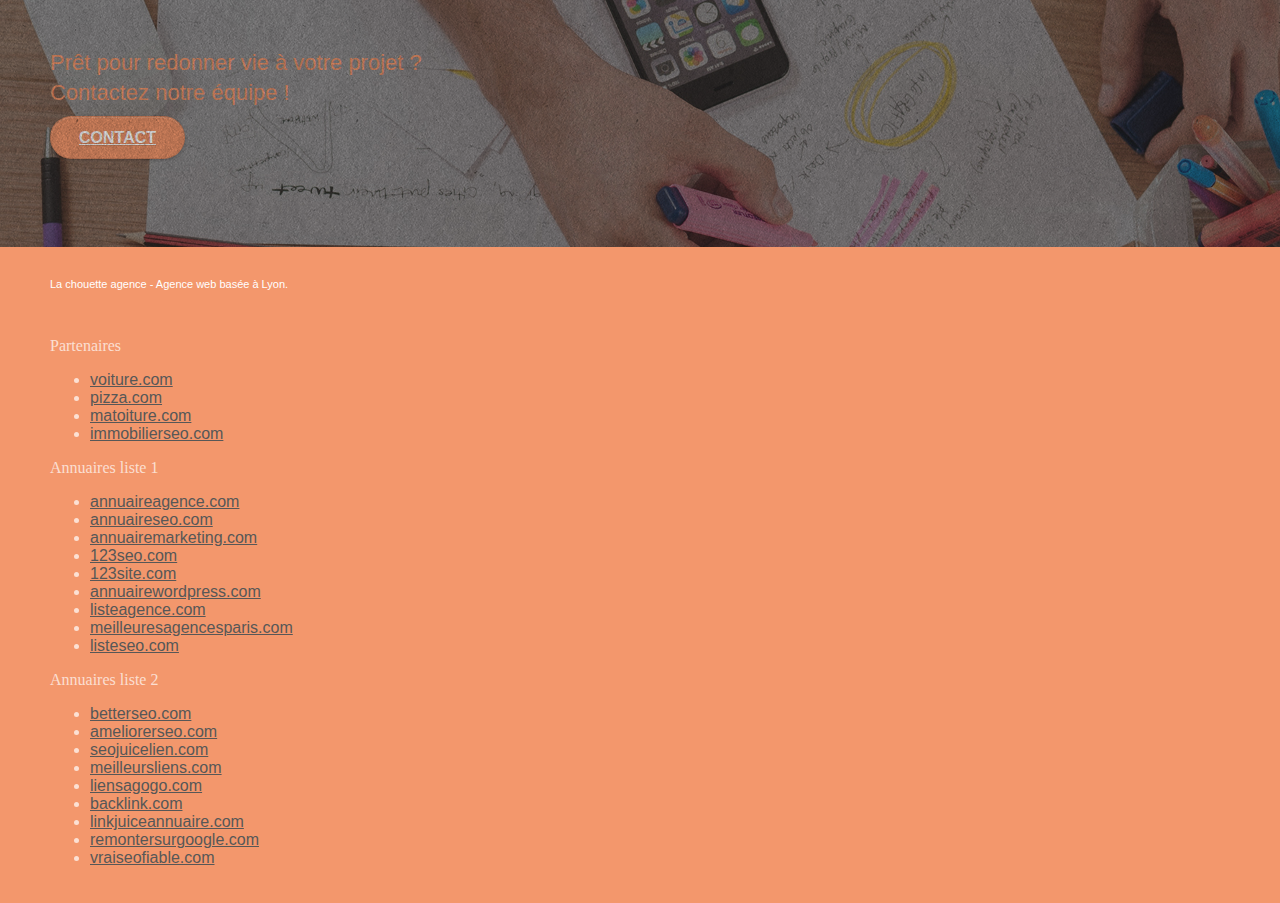
==== commit f4ff2210: "Created text instead images for citation and remove images" ====
--- a/index.html
+++ b/index.html
@@ -26,100 +26,100 @@
 		<!-- Principal conteneur -->
 		<div class="page-container">	 
 			<!-- bloc-0 -->
-			<div class="bloc bgc-white l-bloc " id="bloc-0">
-				<div class="container bloc-sm">
-					<nav class="navbar row">
-						<div class="navbar-header">
-							<a class="navbar-brand" href="index.html"><img src="images/la-chouette-agence.png" alt="paris web design logo agence web meilleure agence" height="40" /></a>
-							<button id="nav-toggle" type="button" class="ui-navbar-toggle navbar-toggle" data-toggle="collapse" data-target=".navbar-1">
-								<span class="sr-only">Toggle navigation</span><span class="icon-bar"></span><span class="icon-bar"></span><span class="icon-bar"></span>
-							</button>
-						</div>
-						<div class="collapse navbar-collapse navbar-1 special-dropdown-nav">
-							<ul class="site-navigation nav navbar-nav">
-								<li>
-									<a href="index.html">Accueil</a>
-								</li>
-								<li>
-								</li>
-								<li>
-									<a href="page2.html">page2 &gt;</a>
-								</li>
-							</ul>
-						</div>
-					</nav>
-				</div>
-			</div>
+			<header>
+				<div class="bloc bgc-white l-bloc " id="bloc-0">
+					<div class="container bloc-sm">
+						<nav class="navbar row">
+							<div class="navbar-header">
+								<a class="navbar-brand" href="index.html"><img src="images/la-chouette-agence.png" alt="Logo La chouette agence" /></a>
+								<!-- <button id="nav-toggle" type="button" class="ui-navbar-toggle navbar-toggle" data-toggle="collapse" data-target=".navbar-1">
+									<span class="sr-only">Toggle navigation</span><span class="icon-bar"></span><span class="icon-bar"></span><span class="icon-bar"></span>
+								</button> -->
+							</div>
+							<div class="collapse navbar-collapse navbar-1 special-dropdown-nav">
+								<ul class="site-navigation nav navbar-nav">
+									<li><a href="index.html">Accueil</a></li>
+									<li><a href="page2.html">Contact</a></li>
+								</ul>
+							</div>
+						</nav>
+					</div>
+				</div>
+			</header>
 			<!-- bloc-0 END -->
 
 			<!-- bloc-1-presentation -->
-			<div class="bloc bgc-dark-slate-blue bg-banniere d-bloc bg-t-edge bloc-bg-texture texture-paper b-parallax" id="bloc-1-hero">
-				<div class="container bloc-lg">
-					<div class="row tight-width-whitespace">
-						<div class="col-sm-12">
-							<img src="images/logo.png" class="center-block image-resize-mode" width="100" alt="La chouette agence, agence web paris, création logo paris" />
-							<h1 class="text-center hero-bloc-text tc-white ">
-								La chouette agence
-							</h1>
-							<div class="text-center">
-								<a href="page2.html" class="btn btn-lg btn-clean btn-rd cta-hero btn-atomic-tangerine" id="cta-hero">Contact</a>
-							</div>
-						</div>
-					</div>
-				</div>
-			</div>
+			<section id="presentation">
+				<div class="bloc bgc-dark-slate-blue bg-banniere d-bloc bg-t-edge bloc-bg-texture texture-paper b-parallax" id="bloc-1-hero">
+					<div class="container bloc-lg">
+						<div class="row tight-width-whitespace">
+							<div class="col-sm-12">
+								<img src="images/logo.png" class="center-block image-resize-mode" alt="La chouette agence" />
+								<h1 class="text-center hero-bloc-text tc-white ">
+									La chouette agence
+								</h1>
+								<div class="text-center">
+									<a href="page2.html" class="btn btn-lg btn-clean btn-rd cta-hero btn-atomic-tangerine" id="cta-hero">Contact</a>
+								</div>
+							</div>
+						</div>
+					</div>
+				</div>
+			</section>
 			<!-- bloc-1-presentation END -->
 
 			<!-- bloc-2-services -->
-			<div class="bloc bgc-white l-bloc" id="bloc-2-services">
-				<div class="container bloc-md">
-					<div class="row">
-						<div class="col-sm-12 text-center">
-							<img alt="agence web, agence web paris, web design paris, stratégie web" src="images/title.png" />
-						</div>
-					</div>
-					<div class="row voffset-lg med-width-whitespace">
-						<div class="col-sm-4">
-							<div class="text-center">
-								<span class="et-icon-browser sm-shadow icon-dark-slate-blue icons icon-lg"></span>
-							</div>
-							<h3 class="mg-md text-center">
-							Web design
-							</h3>
-							<p class="text-center ">
-								Que vous ayez un site web qui a besoin d&rsquo;un rafraîchissement ou que vous partiez de zéro, laissez-nous vous réaliser un design dont vous serez fier.
-							</p>
-						</div>
-						<div class="col-sm-4">
-							<div class="text-center">
-								<span class="et-icon-presentation sm-shadow icon-dark-slate-blue icons icon-lg"></span>
-							</div>
-							<h3 class="mg-md text-center">
-								&nbsp;Stratégie
-							</h3>
-							<p class="text-center ">
-								Plutôt que de suggérer des designs à la mode, nous travaillerons avec vous pour comprendre vos objectifs commerciaux afin de vous proposer le meilleur design possible.<br>
-							</p>
-						</div>
-						<div class="col-sm-4">
-							<div class="text-center">
-								<span class="et-icon-edit sm-shadow icon-dark-slate-blue icons icon-lg"></span>
-							</div>
-							<h3 class="mg-md text-center">
-								Illustrations
-							</h3>
-							<p class="text-center ">
-								Un bon design n'est rien sans de bonnes illustrations. Laissez faire notre équipe de graphistes talentueux pour donner à vos pages une touche finale d'élégance.
-							</p>
-						</div>
-					</div>
-					<div class="row voffset-lg voffset">
-						<div class="col-xs-12 col-md-8 col-md-offset-2 text-center">
-							<img alt="agence web, agence web paris, web design paris, stratégie web" src="images/citation.png" />
-						</div>
-					</div>
-				</div>
-			</div>
+			<section id="services">
+				<div class="bloc bgc-white l-bloc" id="bloc-2-services">
+					<div class="container bloc-md">
+						<div class="row">
+							<div class="col-sm-12 text-center">
+								<h2>La chouette agence est une agence de web design qui aide </br>
+									les entreprises à devenir attractives et visibles sur Internet.</h2>
+							</div>
+						</div>
+						<div class="row voffset-lg med-width-whitespace">
+							<div class="col-sm-4">
+								<div class="text-center">
+									<span class="et-icon-browser sm-shadow icon-dark-slate-blue icons icon-lg"></span>
+								</div>
+								<h3 class="mg-md text-center">Web design</h3>
+								<p class="text-center ">
+									Que vous ayez un site web qui a besoin d'un rafraîchissement ou que vous partiez de zéro, laissez-nous vous réaliser un design dont vous serez fier.
+								</p>
+							</div>
+							<div class="col-sm-4">
+								<div class="text-center">
+									<span class="et-icon-presentation sm-shadow icon-dark-slate-blue icons icon-lg"></span>
+								</div>
+								<h3 class="mg-md text-center">Stratégie</h3>
+								<p class="text-center ">
+									Plutôt que de suggérer des designs à la mode, nous travaillerons avec vous pour comprendre vos objectifs commerciaux afin de vous proposer le meilleur design possible.
+								</p>
+							</div>
+							<div class="col-sm-4">
+								<div class="text-center">
+									<span class="et-icon-edit sm-shadow icon-dark-slate-blue icons icon-lg"></span>
+								</div>
+								<h3 class="mg-md text-center">Illustrations</h3>
+								<p class="text-center ">
+									Un bon design n'est rien sans de bonnes illustrations. Laissez faire notre équipe de graphistes talentueux pour donner à vos pages une touche finale d'élégance.
+								</p>
+							</div>
+						</div>
+						<div class="row voffset-lg voffset">
+							<div class="col-xs-12 col-md-8 col-md-offset-2 text-center">
+								<h2 class="citation">"La chouette agence est une excellente agence web ! Les </br>
+									web designers ont réussi à capturer l'éssence de notre </br>
+									entreprise et à l'intégrer à notre site. Cela nous a aidé à </br>
+									doubler nos ventes en ligne à Lyon."
+								</h2>
+								<p class="citation_author">Maxime Guibard, PDG de À vos fourchettes</p>
+							</div>
+						</div>
+					</div>
+				</div>
+			</section>
 			<!-- bloc-2-services END -->
 
 			<!-- bloc-3-what-i-do -->
--- a/style.css
+++ b/style.css
@@ -302,6 +302,7 @@
 }
 
 .navbar-brand img {
+    height: 40px;
     max-height: 200px;
     margin: 0 5px 0 0;
     display: inline;
@@ -685,9 +686,22 @@
     margin: auto auto auto auto;
 }
 
+.image-resize-mode {
+    width: 100px;
+}
+
 .h1 {
     font-size: 20px;
     font-family: "Open Sans";
+}
+
+.citation {
+    font-style: italic;
+    margin-bottom: 0;
+}
+
+.citation_author {
+    font-size: 1.1em;
 }
 
 .cta-hero {
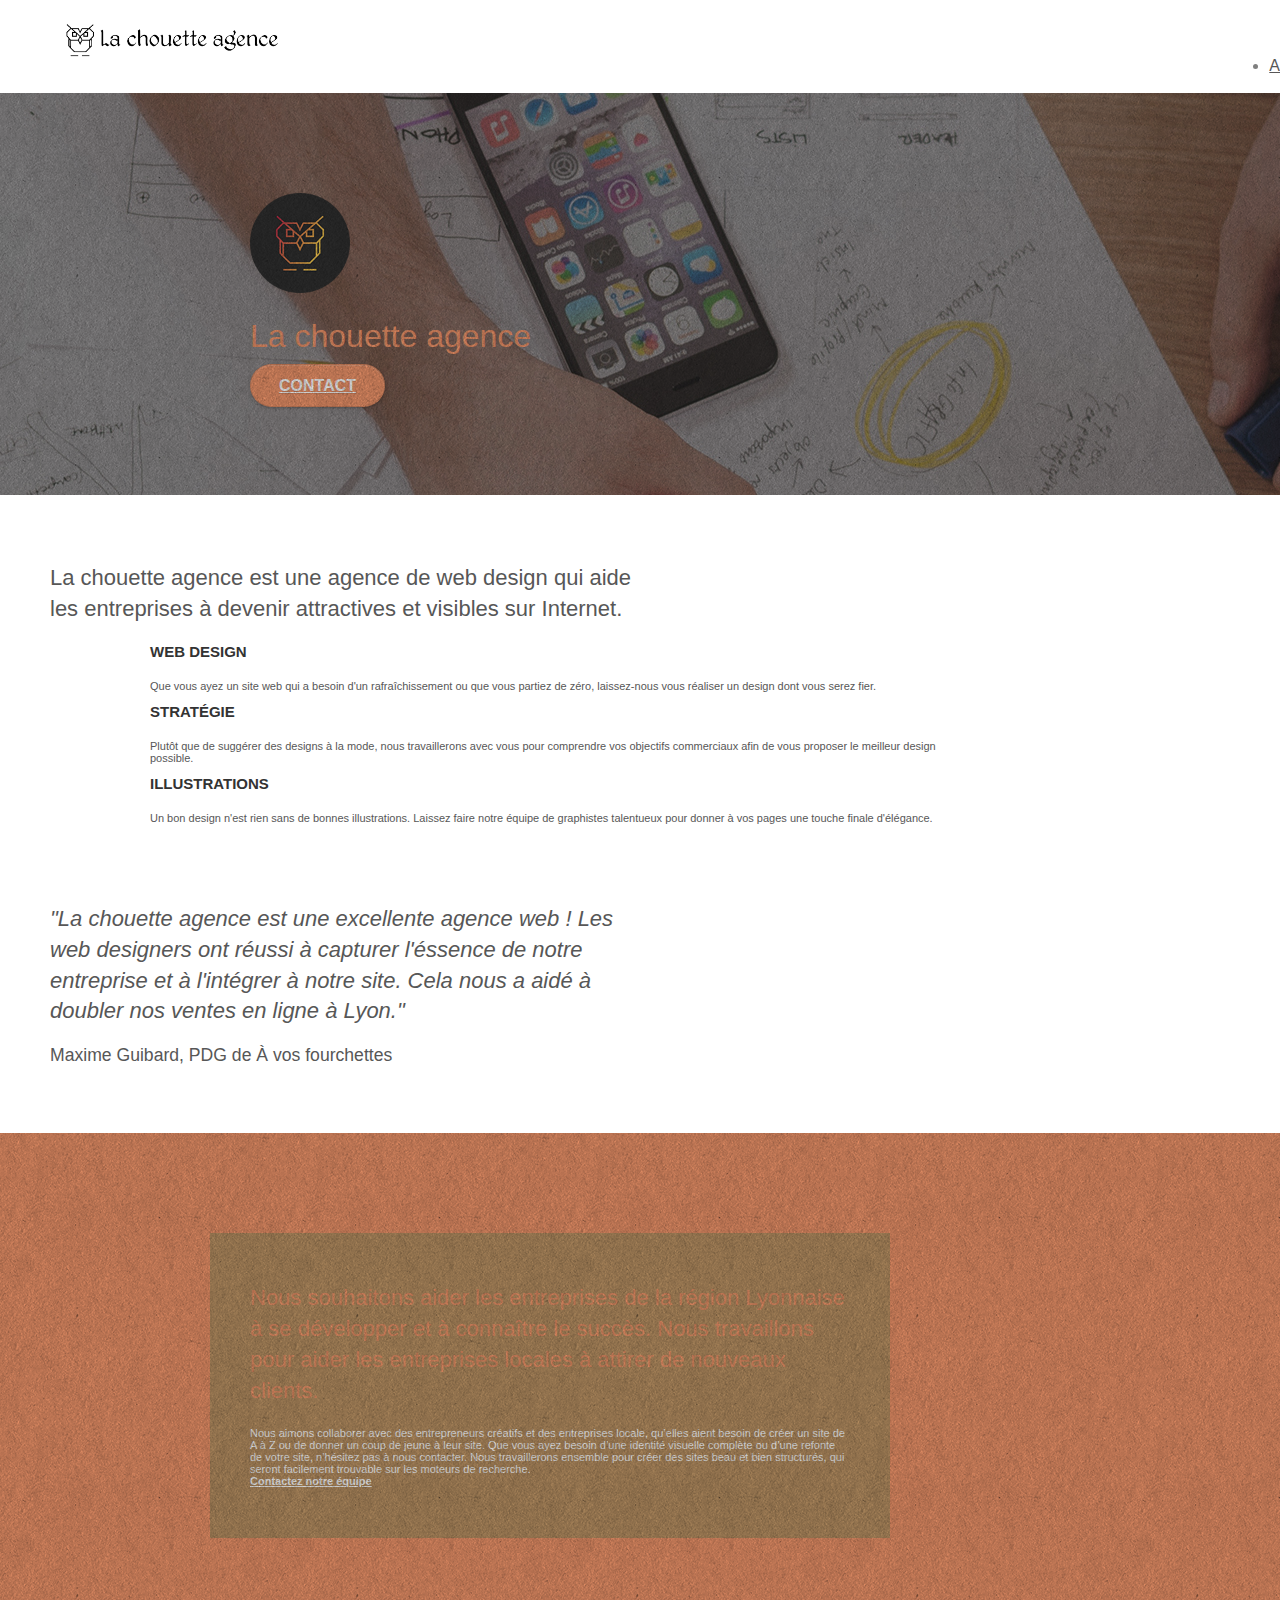
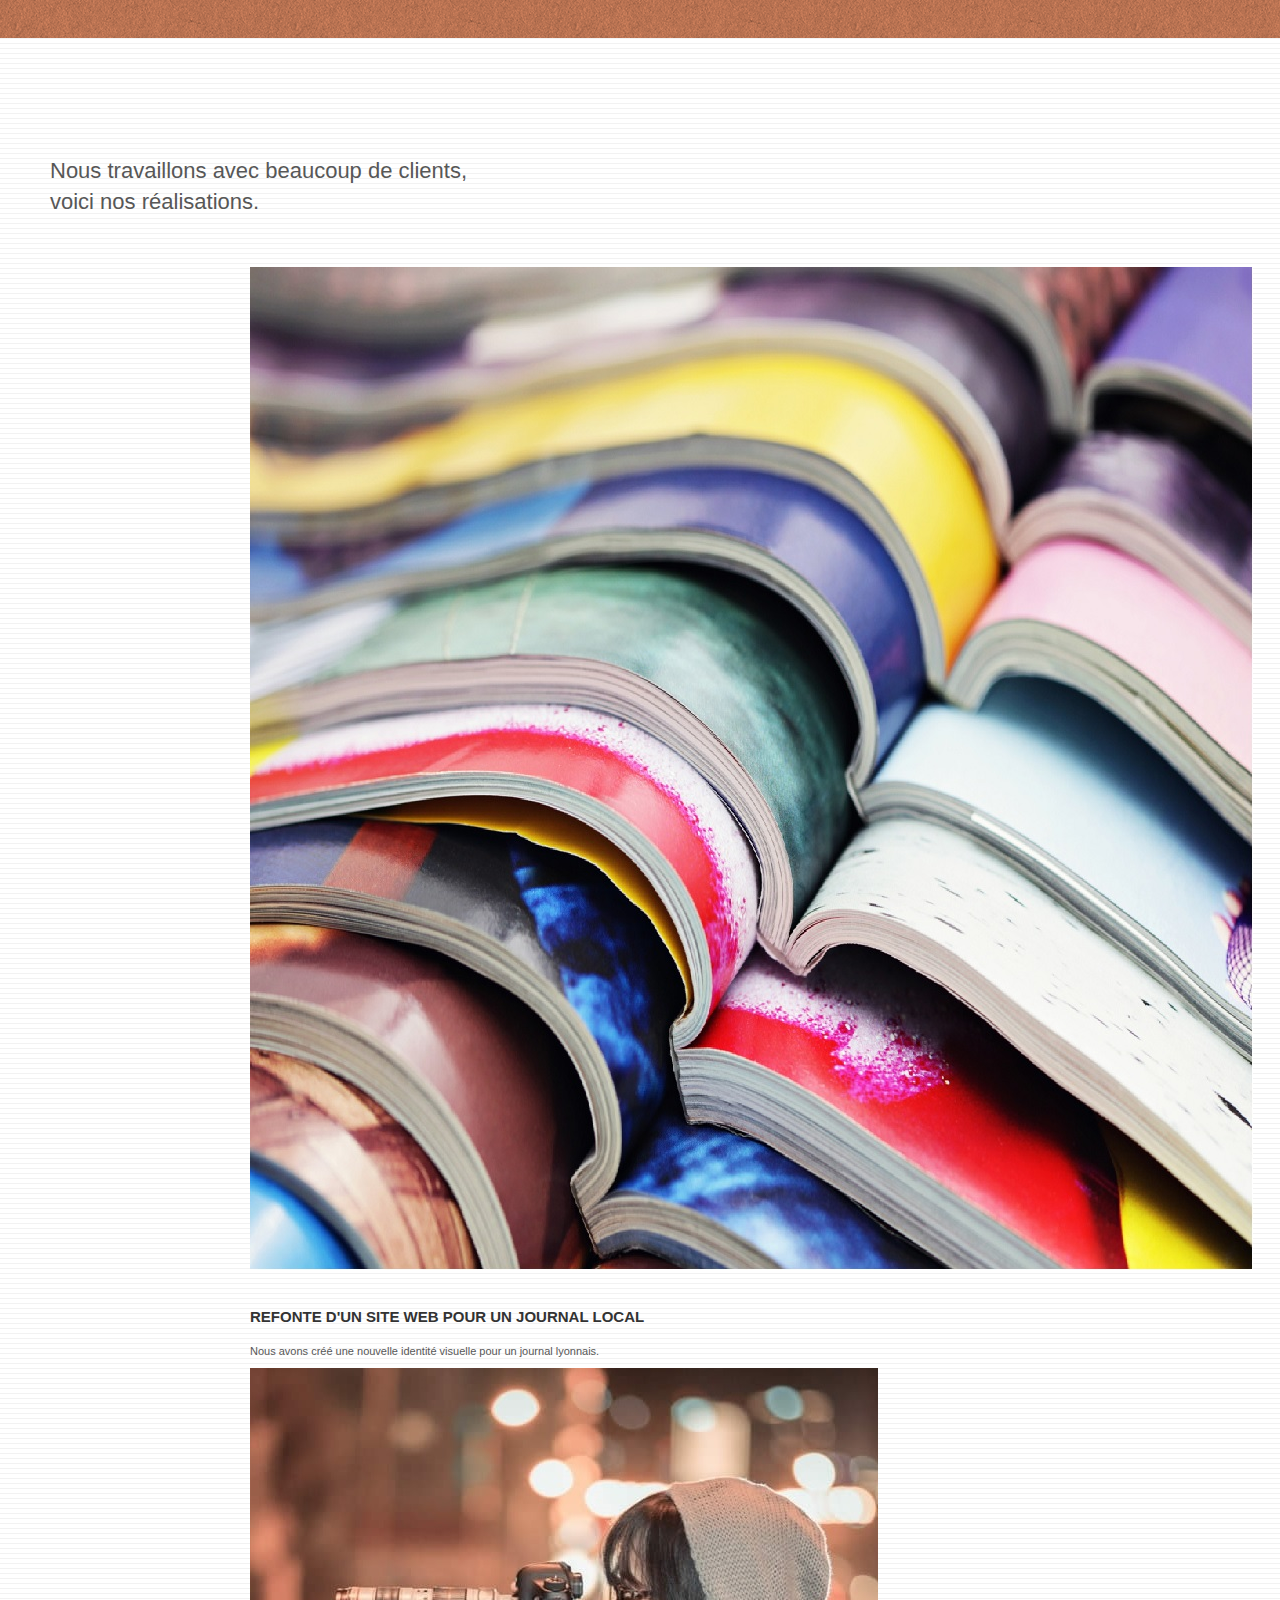
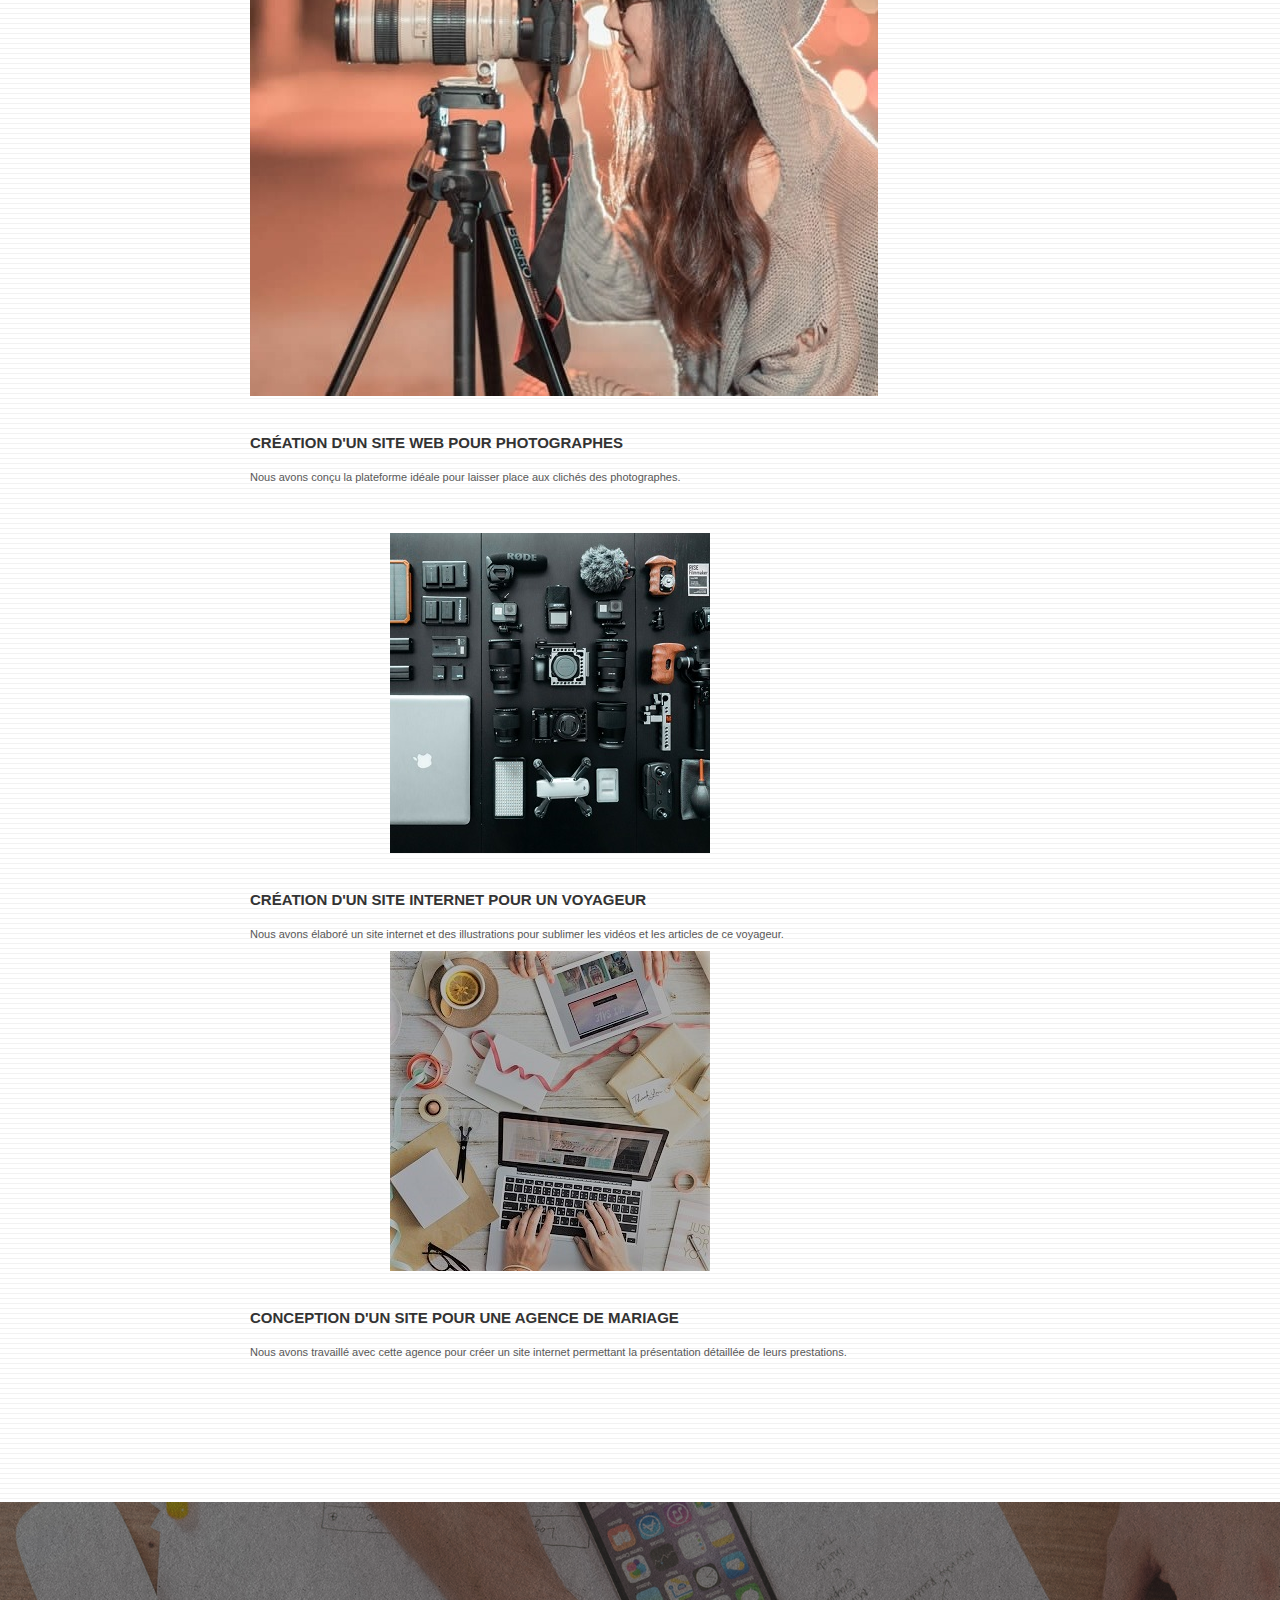
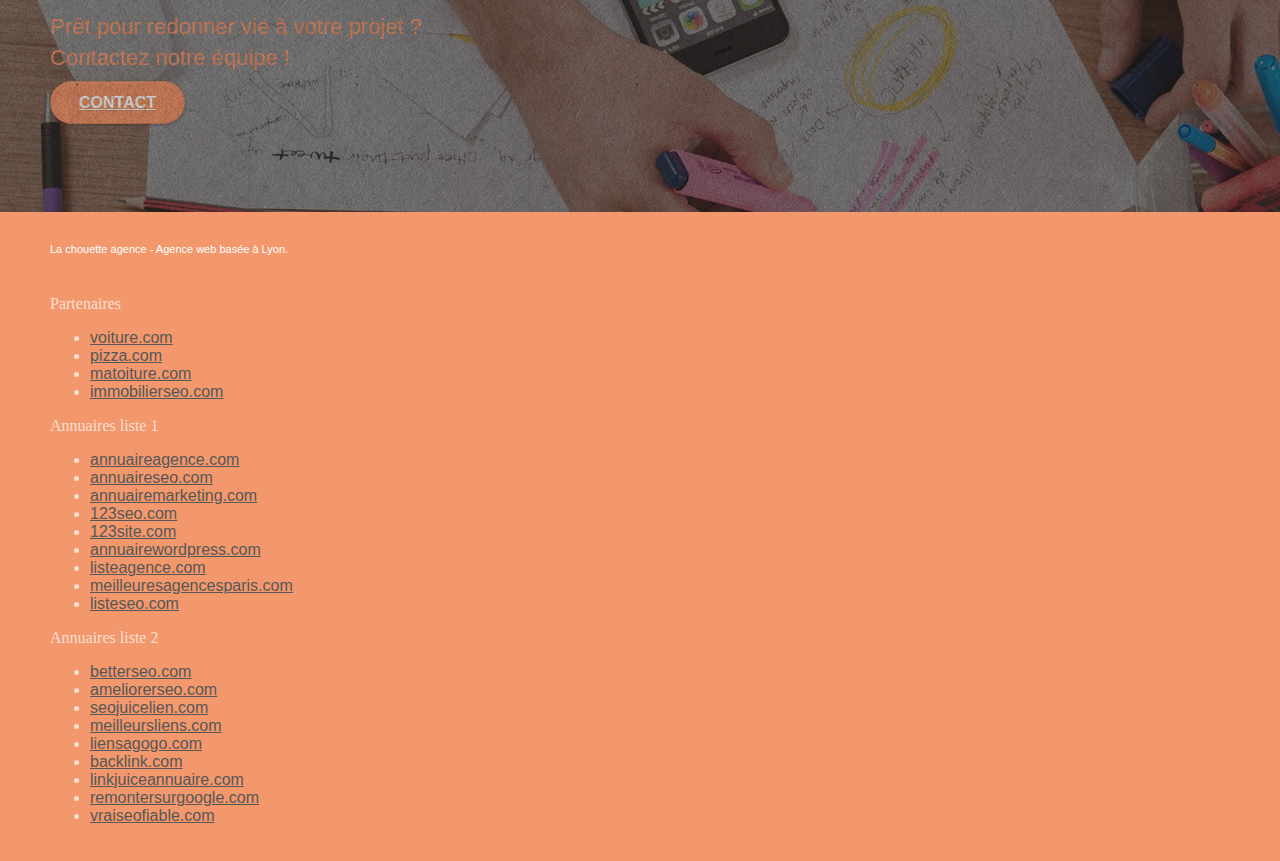
==== commit cfea3f2b: "Index html file corrected" ====
--- a/index.html
+++ b/index.html
@@ -74,7 +74,7 @@
 					<div class="container bloc-md">
 						<div class="row">
 							<div class="col-sm-12 text-center">
-								<h2>La chouette agence est une agence de web design qui aide </br>
+								<h2>La chouette agence est une agence de web design qui aide <br/>
 									les entreprises à devenir attractives et visibles sur Internet.</h2>
 							</div>
 						</div>
@@ -109,9 +109,9 @@
 						</div>
 						<div class="row voffset-lg voffset">
 							<div class="col-xs-12 col-md-8 col-md-offset-2 text-center">
-								<h2 class="citation">"La chouette agence est une excellente agence web ! Les </br>
-									web designers ont réussi à capturer l'éssence de notre </br>
-									entreprise et à l'intégrer à notre site. Cela nous a aidé à </br>
+								<h2 class="citation">"La chouette agence est une excellente agence web ! Les <br/>
+									web designers ont réussi à capturer l'éssence de notre <br/>
+									entreprise et à l'intégrer à notre site. Cela nous a aidé à <br/>
 									doubler nos ventes en ligne à Lyon."
 								</h2>
 								<p class="citation_author">Maxime Guibard, PDG de À vos fourchettes</p>
@@ -123,163 +123,172 @@
 			<!-- bloc-2-services END -->
 
 			<!-- bloc-3-what-i-do -->
-			<div class="bloc tc-white bgc-atomic-tangerine bg-presentation d-bloc bloc-bg-texture texture-paper b-parallax" id="bloc-3-what-i-do">
-				<div class="container bloc-lg">
-					<div class="row tight-width-whitespace black-background">
-						<div class="col-sm-12">
+			<section>
+				<div class="bloc tc-white bgc-atomic-tangerine bg-presentation d-bloc bloc-bg-texture texture-paper b-parallax" id="bloc-3-what-i-do">
+					<div class="container bloc-lg">
+						<div class="row tight-width-whitespace black-background">
+							<div class="col-sm-12">
+								<h2 class="mg-md text-center tc-white">
+									Nous souhaitons aider les entreprises de la région Lyonnaise à se développer et à connaître le succès. Nous travaillons pour aider les entreprises locales à attirer de nouveaux clients.<br/>
+								</h2>
+								<p class="text-center white">
+									Nous aimons collaborer avec des entrepreneurs créatifs et des entreprises locale, qu’elles aient besoin de créer un site de A à Z ou de donner un coup de jeune à leur site. Que vous ayez besoin d’une identité visuelle complète ou d’une refonte de votre site, n’hésitez pas à nous contacter. Nous travaillerons ensemble pour créer des sites beau et bien structurés, qui seront facilement trouvable sur les moteurs de recherche.<br/><a class="ltc-white bold-link" href="page2.html">Contactez notre équipe</a>
+								</p>
+							</div>
+						</div>
+					</div>
+				</div>
+			</section>
+			<!-- bloc-3-what-i-do END -->
+
+			<!-- bloc-4-portfolio -->
+			<section id="portfolio">
+				<div class="bloc bgc-white bg-lines-h2-bg bg-repeat l-bloc" id="bloc-4-portfolio">
+					<div class="container bloc-lg">
+						<div class="row">
+							<div class="col-sm-12 text-center">
+								<h2>Nous travaillons avec beaucoup de clients,<br/>
+									voici nos réalisations.
+								</h2>
+							</div>
+						</div>
+						<div class="row tight-width-whitespace portfolio-row">
+							<div class="col-sm-6">
+								<a href="#" data-lightbox="images/1.jpg" data-gallery-id="gallery-1" data-caption="Refonte d'un site web pour un journal local" data-frame="snapshot-lb"><img src="images/1.jpg" class="img-responsive portfolio-thumb" alt="Journal"  /></a>
+								<h3 class="mg-md text-center">
+									Refonte d'un site web pour un journal local
+								</h3>
+								<p class="text-center">
+									Nous avons créé une nouvelle identité visuelle pour un journal lyonnais.
+								</p>
+							</div>
+							<div class="col-sm-6">
+								<a href="#" data-lightbox="images/2.jpg" data-gallery-id="gallery-1" data-caption="Création d'un site web pour photographes" data-frame="snapshot-lb"><img src="images/2.jpg" class="img-responsive portfolio-thumb" alt="Photographe" /></a>
+								<h3 class="mg-md text-center">
+									Création d'un site web pour photographes
+								</h3>
+								<p class="text-center">
+									Nous avons conçu la plateforme idéale pour laisser place aux clichés des photographes.
+								</p>
+							</div>
+						</div>
+						<div class="row tight-width-whitespace portfolio-row">
+							<div class="col-sm-6">
+								<a href="#" data-lightbox="images/3.bmp" data-gallery-id="gallery-1" data-caption="Création d'un site internet pour un voyageur" data-frame="snapshot-lb"><img src="images/3.bmp" class="img-responsive portfolio-thumb" alt="Voyageur"/></a>
+								<h3 class="mg-md text-center">
+									Création d'un site internet pour un voyageur
+								</h3>
+								<p class="text-center">
+									Nous avons élaboré un site internet et des illustrations pour sublimer les vidéos et les articles de ce voyageur.
+								</p>
+							</div>
+							<div class="col-sm-6">
+								<a href="#" data-lightbox="images/4.bmp" data-gallery-id="gallery-1" data-caption="Conception d'un site pour une agence de mariage" data-frame="snapshot-lb"><img src="images/4.bmp" class="img-responsive portfolio-thumb" alt="Agence de mariage" /></a>
+								<h3 class="mg-md text-center">
+									Conception d'un site pour une agence de mariage
+								</h3>
+								<p class="text-center">
+									Nous avons travaillé avec cette agence pour créer un site internet permettant la présentation détaillée de leurs prestations.
+								</p>
+							</div>
+						</div>
+					</div>
+				</div>
+			</section>
+			<!-- bloc-4-portfolio END -->
+
+			<!-- bloc-5-cta -->
+			<section>
+				<div class="bloc bgc-dark-slate-blue bg-banniere d-bloc bloc-bg-texture texture-paper" id="bloc-5-cta">
+					<div class="container bloc-lg">
+						<div class="row">
 							<h2 class="mg-md text-center tc-white">
-								Nous souhaitons aider les entreprises de la région Lyonnaise à se développer et à connaître le succès. Nous travaillons pour aider les entreprises locales à attirer de nouveaux clients .<br>
+								Prêt pour redonner vie à votre projet ?<br/>Contactez notre équipe !
 							</h2>
-							<p class="text-center white">
-								Nous aimons collaborer avec des entrepreneurs créatifs et des entreprises locale, qu’elles aient besoin de créer un site de A à Z ou de donner un coup de jeune à leur site. Que vous ayez besoin d’une identité visuelle complète ou d’une refonte de votre site, n’hésitez pas à nous contacter. Nous travaillerons ensemble pour créer des sites beau et bien structurés, qui seront facilement trouvable sur les moteurs de recherche. <br><br><a class="ltc-white bold-link" href="page2.html">Contactez notre équipe</a><br>
-							</p>
-						</div>
-					</div>
-				</div>
-			</div>
-			<!-- bloc-3-what-i-do END -->
-
-			<!-- bloc-4-portfolio -->
-			<div class="bloc bgc-white bg-lines-h2-bg bg-repeat l-bloc" id="bloc-4-portfolio">
-				<div class="container bloc-lg">
-					<div class="row">
-						<div class="col-sm-12 text-center">
-							<img alt="agence web, agence web paris, web design paris, stratégie web" src="images/title2.png" />
-						</div>
-					</div>
-					<div class="row tight-width-whitespace portfolio-row">
-						<div class="col-sm-6">
-							<a href="#" data-lightbox="images/1.jpg" data-gallery-id="gallery-1" data-caption="Refonte d'un site web pour un journal local" data-frame="snapshot-lb"><img src="images/1.jpg" alt="paris web design logo agence web meilleure agence et refonte site web journal" class="img-responsive portfolio-thumb" /></a>
-							<h3 class="mg-md text-center">
-								Refonte d'un site web pour un journal local
-							</h3>
-							<p class="text-center">
-								Nous avons créé une nouvelle identité visuelle pour un journal lyonnais.
-							</p>
-						</div>
-						<div class="col-sm-6">
-							<a href="#" data-lightbox="images/2.jpg" data-gallery-id="gallery-1" data-caption="Création d'un site web pour photographes" data-frame="snapshot-lb"><img src="images/2.jpg" class="img-responsive portfolio-thumb" alt="paris web design logo agence web meilleure agence, Création d'un site web pour photographes" /></a>
-							<h3 class="mg-md text-center">
-								Création d'un site web pour photographes
-							</h3>
-							<p class="text-center">
-								Nous avons conçu la plateforme idéale pour laisser place aux clichés des photographes.
-							</p>
-						</div>
-					</div>
-					<div class="row tight-width-whitespace portfolio-row">
-						<div class="col-sm-6">
-							<a href="#" data-lightbox="images/3.bmp" data-gallery-id="gallery-1" data-caption="Création d'un site internet pour un voyageur" data-frame="snapshot-lb"><img src="images/3.bmp" class="img-responsive portfolio-thumb" alt="paris web design logo agence web meilleure agence, Création d'un site web pour voyageur"/></a>
-							<h3 class="mg-md text-center">
-								Création d'un site internet pour un voyageur
-							</h3>
-							<p class="text-center">
-								Nous avons élaboré un site internet et des illustrations pour sublimer les vidéos et les articles de ce voyageur.
-							</p>
-						</div>
-						<div class="col-sm-6">
-							<a href="#" data-lightbox="images/4.bmp" data-gallery-id="gallery-1" data-caption="Conception d'un site pour une agence de mariage" data-frame="snapshot-lb"><img src="images/4.bmp" class="img-responsive portfolio-thumb" alt="paris web design logo agence web meilleure agence, Création d'un site web pour agence de mariage" /></a>
-							<h3 class="mg-md text-center">
-								Conception d'un site pour une agence de mariage
-							</h3>
-							<p class="text-center">
-								Nous avons travaillé avec cette agence pour créer un site internet permettant la présentation détaillée de leurs prestations.
-							</p>
-						</div>
-					</div>
-				</div>
-			</div>
-			<!-- bloc-4-portfolio END -->
-
-			<!-- bloc-5-cta -->
-			<div class="bloc bgc-dark-slate-blue bg-banniere d-bloc bloc-bg-texture texture-paper" id="bloc-5-cta">
-				<div class="container bloc-lg">
-					<div class="row">
-						<h2 class="mg-md text-center tc-white">
-							Prêt pour redonner vie à votre projet ?<br>Contactez notre équipe !
-						</h2>
-						<div class="col-sm-12 text-center">
-							<a href="page2.html" class="btn btn-atomic-tangerine btn-clean btn-rd btn-lg cta-hero">Contact</a>
-						</div>
-					</div>
-				</div>
-			</div>
+							<div class="col-sm-12 text-center">
+								<a href="page2.html" class="btn btn-atomic-tangerine btn-clean btn-rd btn-lg cta-hero">Contact</a>
+							</div>
+						</div>
+					</div>
+				</div>
+			</section>
 			<!-- bloc-5-cta END -->
 
 			<!-- Footer - bloc-8 -->
-			<div class="bloc bgc-atomic-tangerine d-bloc" id="bloc-8">
-				<div class="container bloc-sm">
-					<div class="row">
-						<div class="col-sm-12">
-							<p class="text-center white">
-								La chouette agence - Agence web basée à Lyon.<br>
-							</p>
-							<div class="row row-no-gutters social">
-								<div class="col-sm-3">
-									<div class="text-center">
-										<a class="social" href="index.html"><span class="fa fa-twitter icon-md"></span></a>
-									</div>
-								</div>
-								<div class="col-sm-3">
-									<div class="text-center">
-										<a class="social" href="index.html"><span class="fa fa-facebook icon-md"></span></a>
-									</div>
-								</div>
-								<div class="col-sm-3">
-									<div class="text-center">
-										<a class="social" href="index.html"><span class="fa fa-dribbble icon-md"></span></a>
-									</div>
-								</div>
-								<div class="col-sm-3">
-									<div class="text-center">
-										<a class="social" href="index.html"><span class="fa fa-instagram icon-md"></span></a>
-									</div>
-								</div>
-								<div class="keywords" style="color:#F3976C;">Agence web à paris, stratégie web, web design, illustrations, design de site web, site web, web, internet, site internet, site</div>
-							</div>
-							<div class="row">
-								<div class="col-sm-4">
-									Partenaires
+			<footer>
+				<div class="bloc bgc-atomic-tangerine d-bloc" id="bloc-8">
+					<div class="container bloc-sm">
+						<div class="row">
+							<div class="col-sm-12">
+								<p class="text-center white">
+									La chouette agence - Agence web basée à Lyon.<br/>
+								</p>
+								<div class="row row-no-gutters social">
+									<div class="col-sm-3">
+										<div class="text-center">
+											<a class="social" href="index.html"><span class="fa fa-twitter icon-md"></span></a>
+										</div>
+									</div>
+									<div class="col-sm-3">
+										<div class="text-center">
+											<a class="social" href="index.html"><span class="fa fa-facebook icon-md"></span></a>
+										</div>
+									</div>
+									<div class="col-sm-3">
+										<div class="text-center">
+											<a class="social" href="index.html"><span class="fa fa-dribbble icon-md"></span></a>
+										</div>
+									</div>
+									<div class="col-sm-3">
+										<div class="text-center">
+											<a class="social" href="index.html"><span class="fa fa-instagram icon-md"></span></a>
+										</div>
+									</div>
+								</div>
+								<div class="row">
+									<div class="col-sm-4">
+										Partenaires
 										<ul>
 											<li><a href="voiture.com">voiture.com</a></li>
 											<li><a href="pizza.com">pizza.com</a></li>
 											<li><a href="matoiture.com">matoiture.com</a></li>
 											<li><a href="immobilierseo.com">immobilierseo.com</a></li>
 										</ul>		
-								</div>
-								<div class="col-sm-4">
-									Annuaires liste 1
-									<ul>
-										<li><a href="annuaireagence.com">annuaireagence.com</a></li>
-										<li><a href="annuaireseo.com">annuaireseo.com</a></li>
-										<li><a href="annuairemarketing.com">annuairemarketing.com</a></li>
-										<li><a href="123seoture.com">123seo.com</a></li>
-										<li><a href="123site.com">123site.com</a></li>
-										<li><a href="annuairewordpress.com">annuairewordpress.com</a></li>
-										<li><a href="listeagence.com">listeagence.com</a></li>
-										<li><a href="meilleuresagencesparis.com">meilleuresagencesparis.com</a></li>
-										<li><a href="listeseo.com">listeseo.com</a></li>
-									</ul>
-								</div>
-								<div class="col-sm-4">
-									Annuaires liste 2
-									<ul>
-										<li><a href="betterseo.com">betterseo.com</a></li>
-										<li><a href="ameliorerseo.com">ameliorerseo.com</a></li>
-										<li><a href="seojuicelien.com">seojuicelien.com</a></li>
-										<li><a href="meilleursliens.com">meilleursliens.com</a></li>
-										<li><a href="liensagogo.com">liensagogo.com</a></li>
-										<li><a href="backlink.com">backlink.com</a></li>
-										<li><a href="linkjuiceannuaire.com">linkjuiceannuaire.com</a></li>
-										<li><a href="remontersurgoogle.com">remontersurgoogle.com</a></li>
-										<li><a href="vraiseofiable.com">vraiseofiable.com</a></li>
-									</ul>
-								</div>
-							</div>
-						</div>
-					</div>
-				</div>
-			</div>
+									</div>
+									<div class="col-sm-4">
+										Annuaires liste 1
+										<ul>
+											<li><a href="annuaireagence.com">annuaireagence.com</a></li>
+											<li><a href="annuaireseo.com">annuaireseo.com</a></li>
+											<li><a href="annuairemarketing.com">annuairemarketing.com</a></li>
+											<li><a href="123seoture.com">123seo.com</a></li>
+											<li><a href="123site.com">123site.com</a></li>
+											<li><a href="annuairewordpress.com">annuairewordpress.com</a></li>
+											<li><a href="listeagence.com">listeagence.com</a></li>
+											<li><a href="meilleuresagencesparis.com">meilleuresagencesparis.com</a></li>
+											<li><a href="listeseo.com">listeseo.com</a></li>
+										</ul>
+									</div>
+									<div class="col-sm-4">
+										Annuaires liste 2
+										<ul>
+											<li><a href="betterseo.com">betterseo.com</a></li>
+											<li><a href="ameliorerseo.com">ameliorerseo.com</a></li>
+											<li><a href="seojuicelien.com">seojuicelien.com</a></li>
+											<li><a href="meilleursliens.com">meilleursliens.com</a></li>
+											<li><a href="liensagogo.com">liensagogo.com</a></li>
+											<li><a href="backlink.com">backlink.com</a></li>
+											<li><a href="linkjuiceannuaire.com">linkjuiceannuaire.com</a></li>
+											<li><a href="remontersurgoogle.com">remontersurgoogle.com</a></li>
+											<li><a href="vraiseofiable.com">vraiseofiable.com</a></li>
+										</ul>
+									</div>
+								</div>
+							</div>
+						</div>
+					</div>
+				</div>
+			</footer>
 			<!-- Footer - bloc-8 END -->
 		</div>
 		<!-- Principal conteneur END -->
--- a/style.css
+++ b/style.css
@@ -715,7 +715,7 @@
 
 .social {
     max-width: 400px;
-    margin: auto auto auto auto;
+    margin: auto auto 40px auto;
 }
 
 h2 {
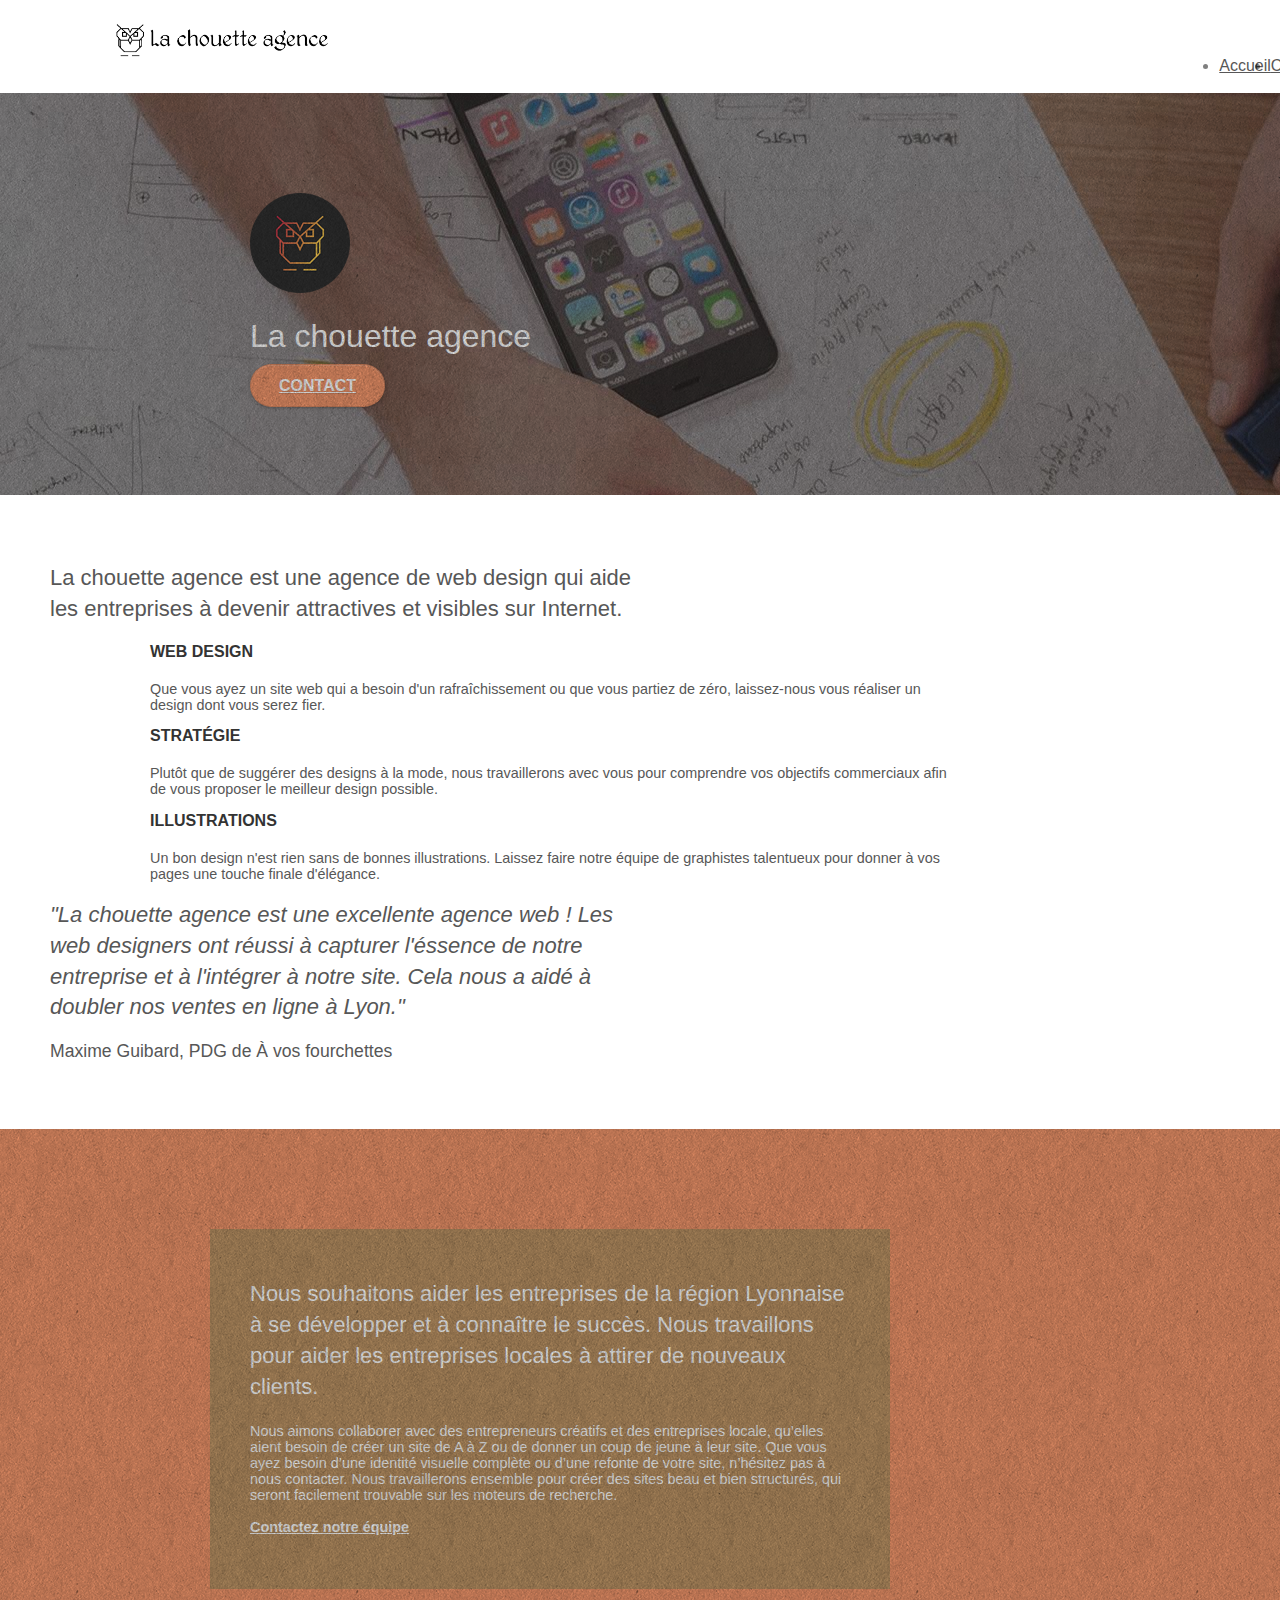
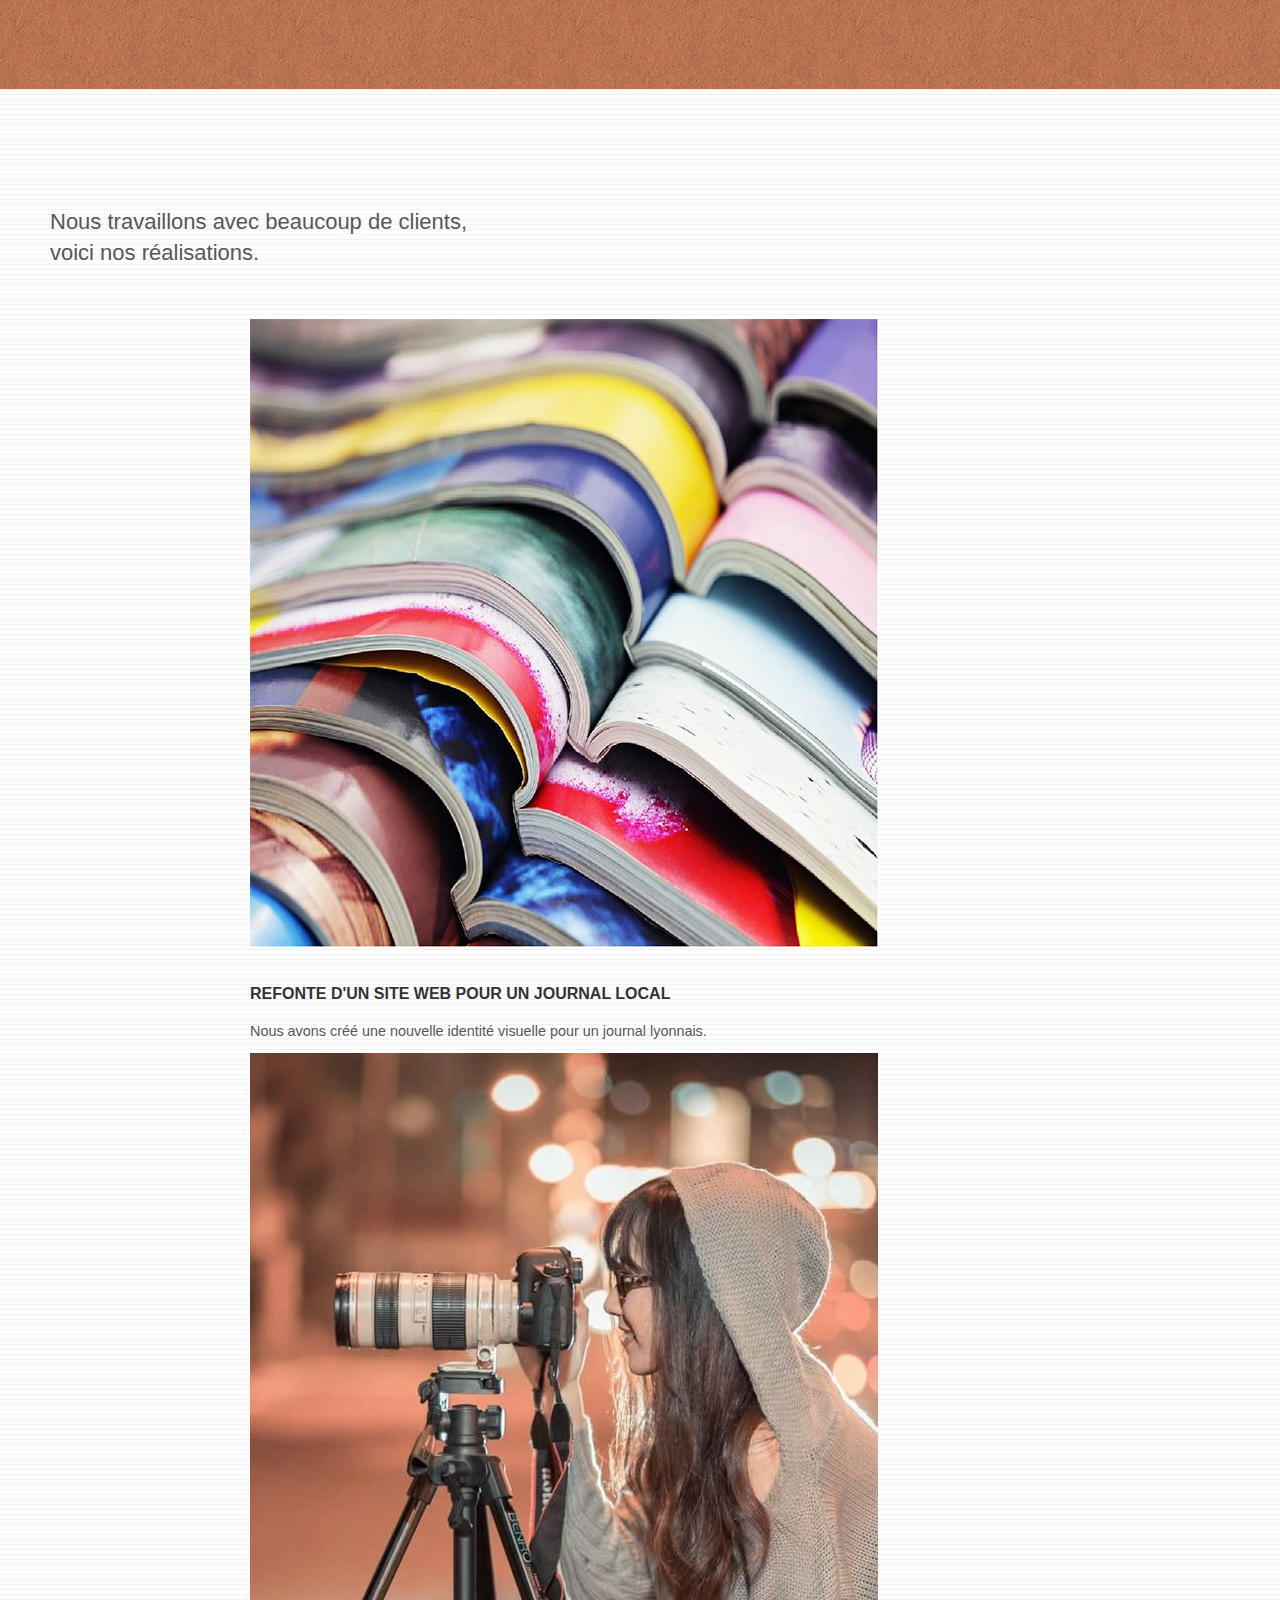
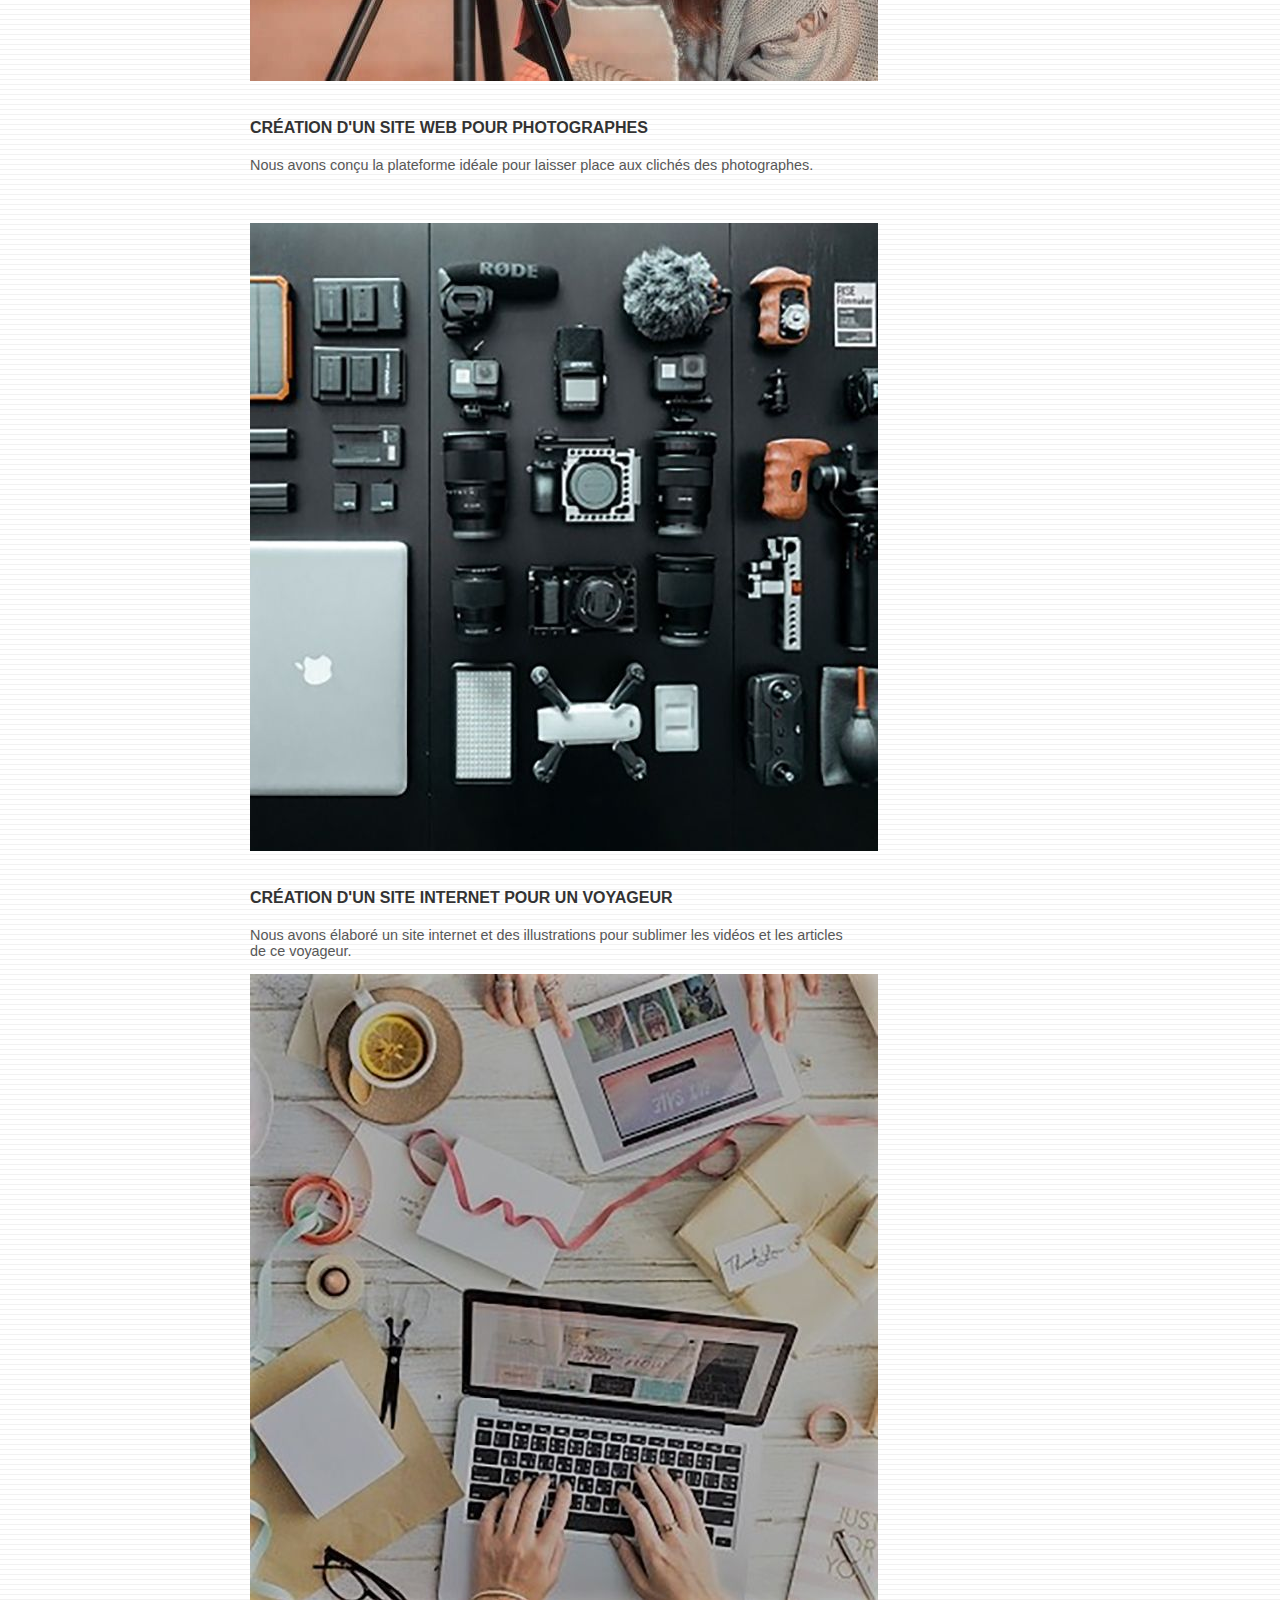
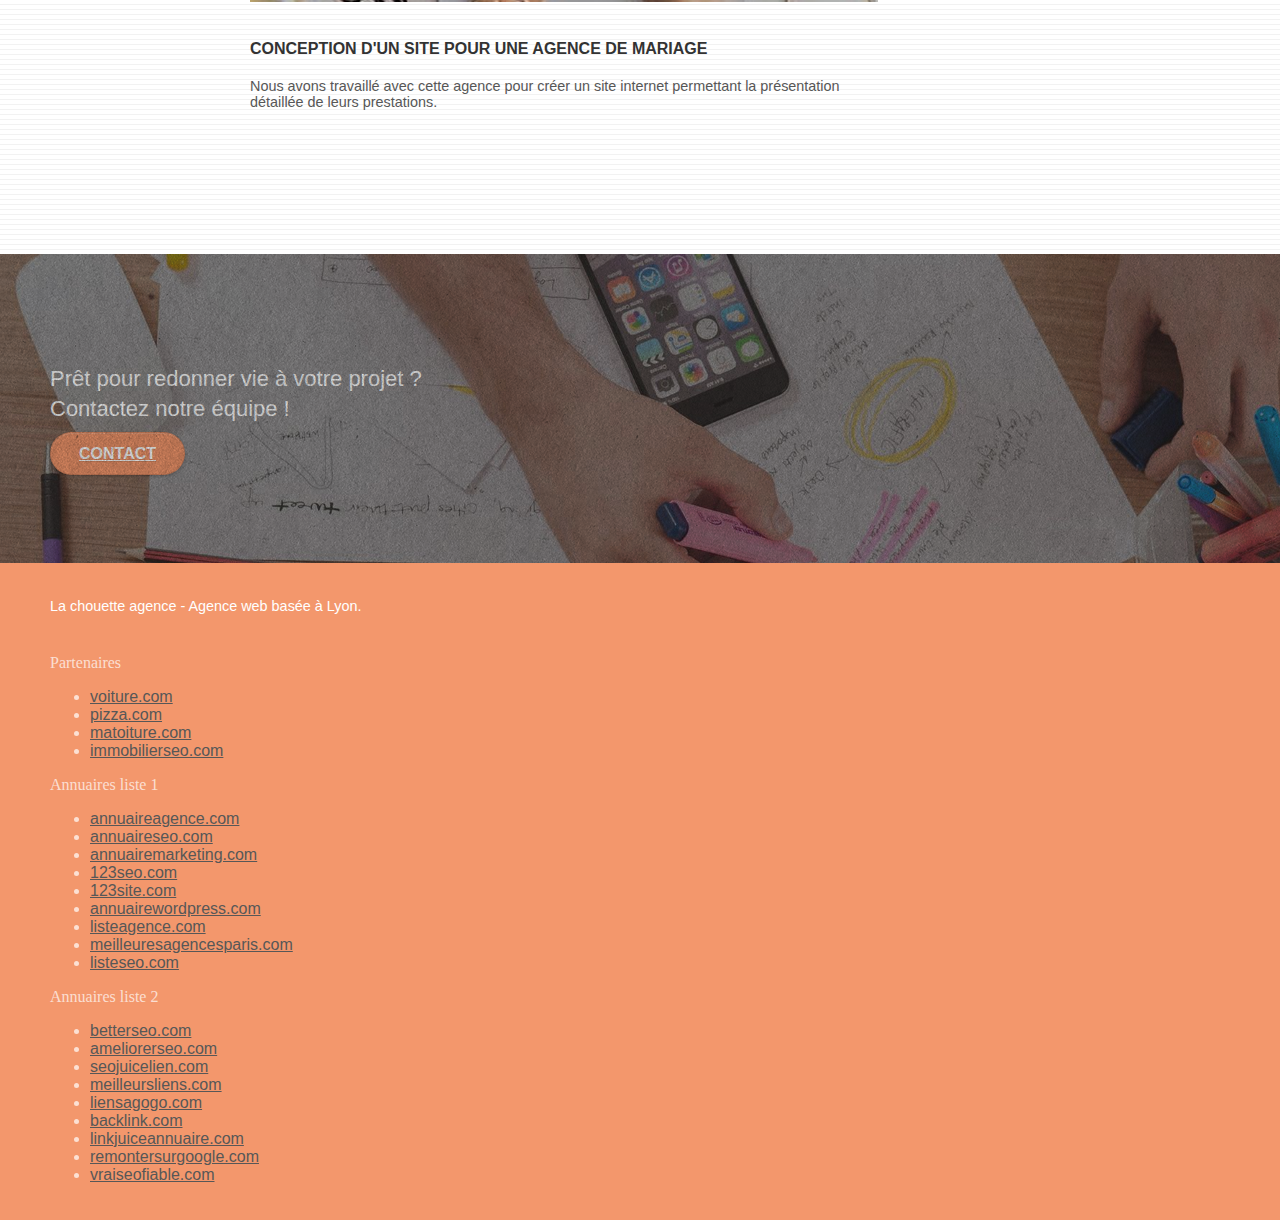
==== commit f2d1b719: "Optimized images" ====
--- a/index.html
+++ b/index.html
@@ -6,8 +6,7 @@
     	<meta name="description" content="La chouette agence est une agence de web design qui aide les entreprises à devenir attractives et visibles sur Internet.">
 		<meta name="viewport" content="width=device-width, initial-scale=1.0, viewport-fit=cover">
 	
-		<link rel="shortcut icon" type="image/png" href="favicon.jpg"> 
-		<!-- <link rel="shortcut icon" type="image/x-icon" href="images/xxxx.ico"> image favicon en format ico? -->
+		<link rel="shortcut icon" type="image/x-icon" href="images/favicon.ico">
 		
 		<link rel="stylesheet" type="text/css" href="./css/bootstrap.css">
 		<link rel="stylesheet" type="text/css" href="style.css">
@@ -27,19 +26,16 @@
 		<div class="page-container">	 
 			<!-- bloc-0 -->
 			<header>
-				<div class="bloc bgc-white l-bloc " id="bloc-0">
-					<div class="container bloc-sm">
+				<div class="bloc l-bloc">
+					<div class="container">
 						<nav class="navbar row">
 							<div class="navbar-header">
 								<a class="navbar-brand" href="index.html"><img src="images/la-chouette-agence.png" alt="Logo La chouette agence" /></a>
-								<!-- <button id="nav-toggle" type="button" class="ui-navbar-toggle navbar-toggle" data-toggle="collapse" data-target=".navbar-1">
-									<span class="sr-only">Toggle navigation</span><span class="icon-bar"></span><span class="icon-bar"></span><span class="icon-bar"></span>
-								</button> -->
 							</div>
 							<div class="collapse navbar-collapse navbar-1 special-dropdown-nav">
 								<ul class="site-navigation nav navbar-nav">
 									<li><a href="index.html">Accueil</a></li>
-									<li><a href="page2.html">Contact</a></li>
+									<li><a href="contact.html">Contact</a></li>
 								</ul>
 							</div>
 						</nav>
@@ -59,7 +55,7 @@
 									La chouette agence
 								</h1>
 								<div class="text-center">
-									<a href="page2.html" class="btn btn-lg btn-clean btn-rd cta-hero btn-atomic-tangerine" id="cta-hero">Contact</a>
+									<a href="contact.html" class="btn btn-lg btn-clean btn-rd cta-hero btn-atomic-tangerine" id="cta-hero">Contact</a>
 								</div>
 							</div>
 						</div>
@@ -84,7 +80,7 @@
 									<span class="et-icon-browser sm-shadow icon-dark-slate-blue icons icon-lg"></span>
 								</div>
 								<h3 class="mg-md text-center">Web design</h3>
-								<p class="text-center ">
+								<p class="text-center">
 									Que vous ayez un site web qui a besoin d'un rafraîchissement ou que vous partiez de zéro, laissez-nous vous réaliser un design dont vous serez fier.
 								</p>
 							</div>
@@ -93,7 +89,7 @@
 									<span class="et-icon-presentation sm-shadow icon-dark-slate-blue icons icon-lg"></span>
 								</div>
 								<h3 class="mg-md text-center">Stratégie</h3>
-								<p class="text-center ">
+								<p class="text-center">
 									Plutôt que de suggérer des designs à la mode, nous travaillerons avec vous pour comprendre vos objectifs commerciaux afin de vous proposer le meilleur design possible.
 								</p>
 							</div>
@@ -107,7 +103,7 @@
 								</p>
 							</div>
 						</div>
-						<div class="row voffset-lg voffset">
+						<div class="row">
 							<div class="col-xs-12 col-md-8 col-md-offset-2 text-center">
 								<h2 class="citation">"La chouette agence est une excellente agence web ! Les <br/>
 									web designers ont réussi à capturer l'éssence de notre <br/>
@@ -129,10 +125,10 @@
 						<div class="row tight-width-whitespace black-background">
 							<div class="col-sm-12">
 								<h2 class="mg-md text-center tc-white">
-									Nous souhaitons aider les entreprises de la région Lyonnaise à se développer et à connaître le succès. Nous travaillons pour aider les entreprises locales à attirer de nouveaux clients.<br/>
+									Nous souhaitons aider les entreprises de la région Lyonnaise à se développer et à connaître le succès. Nous travaillons pour aider les entreprises locales à attirer de nouveaux clients.
 								</h2>
 								<p class="text-center white">
-									Nous aimons collaborer avec des entrepreneurs créatifs et des entreprises locale, qu’elles aient besoin de créer un site de A à Z ou de donner un coup de jeune à leur site. Que vous ayez besoin d’une identité visuelle complète ou d’une refonte de votre site, n’hésitez pas à nous contacter. Nous travaillerons ensemble pour créer des sites beau et bien structurés, qui seront facilement trouvable sur les moteurs de recherche.<br/><a class="ltc-white bold-link" href="page2.html">Contactez notre équipe</a>
+									Nous aimons collaborer avec des entrepreneurs créatifs et des entreprises locale, qu’elles aient besoin de créer un site de A à Z ou de donner un coup de jeune à leur site. Que vous ayez besoin d’une identité visuelle complète ou d’une refonte de votre site, n’hésitez pas à nous contacter. Nous travaillerons ensemble pour créer des sites beau et bien structurés, qui seront facilement trouvable sur les moteurs de recherche. <br><br><a class="ltc-white bold-link" href="page2.html">Contactez notre équipe</a><br>
 								</p>
 							</div>
 						</div>
@@ -174,7 +170,7 @@
 						</div>
 						<div class="row tight-width-whitespace portfolio-row">
 							<div class="col-sm-6">
-								<a href="#" data-lightbox="images/3.bmp" data-gallery-id="gallery-1" data-caption="Création d'un site internet pour un voyageur" data-frame="snapshot-lb"><img src="images/3.bmp" class="img-responsive portfolio-thumb" alt="Voyageur"/></a>
+								<a href="#" data-lightbox="images/3.jpg" data-gallery-id="gallery-1" data-caption="Création d'un site internet pour un voyageur" data-frame="snapshot-lb"><img src="images/3.jpg" class="img-responsive portfolio-thumb" alt="Voyageur"/></a>
 								<h3 class="mg-md text-center">
 									Création d'un site internet pour un voyageur
 								</h3>
@@ -183,7 +179,7 @@
 								</p>
 							</div>
 							<div class="col-sm-6">
-								<a href="#" data-lightbox="images/4.bmp" data-gallery-id="gallery-1" data-caption="Conception d'un site pour une agence de mariage" data-frame="snapshot-lb"><img src="images/4.bmp" class="img-responsive portfolio-thumb" alt="Agence de mariage" /></a>
+								<a href="#" data-lightbox="images/4.jpg" data-gallery-id="gallery-1" data-caption="Conception d'un site pour une agence de mariage" data-frame="snapshot-lb"><img src="images/4.jpg" class="img-responsive portfolio-thumb" alt="Agence de mariage" /></a>
 								<h3 class="mg-md text-center">
 									Conception d'un site pour une agence de mariage
 								</h3>
@@ -206,13 +202,17 @@
 								Prêt pour redonner vie à votre projet ?<br/>Contactez notre équipe !
 							</h2>
 							<div class="col-sm-12 text-center">
-								<a href="page2.html" class="btn btn-atomic-tangerine btn-clean btn-rd btn-lg cta-hero">Contact</a>
+								<a href="contact.html" class="btn btn-atomic-tangerine btn-clean btn-rd btn-lg cta-hero">Contact</a>
 							</div>
 						</div>
 					</div>
 				</div>
 			</section>
 			<!-- bloc-5-cta END -->
+
+			<!-- ScrollToTop Button -->
+				<a class="bloc-button btn btn-d scrollToTop" onclick="scrollToTarget('1')"><span class="fa fa-chevron-up"></span></a>
+			<!-- ScrollToTop Button END-->
 
 			<!-- Footer - bloc-8 -->
 			<footer>
--- a/style.css
+++ b/style.css
@@ -7,10 +7,15 @@
     -moz-osx-font-smoothing: grayscale;
 }
 
+header {
+    background-color: #FFFFFF;
+    padding: 20px 50px;
+}
+
 a,
 button {
     transition: all .3s ease-in-out;
-    outline: none!important;
+    outline: none;
 }
 
 a:hover {
@@ -18,14 +23,14 @@
     cursor: pointer;
 }
 
-#page-loading-blocs-notifaction {
+/* #page-loading-blocs-notifaction {
     position: fixed;
     top: 0;
     bottom: 0;
     width: 100%;
     z-index: 100000;
     background: #FFFFFF url("images/pageload-spinner.gif") no-repeat center center;
-}
+} */
 
 .bloc {
     width: 100%;
@@ -39,6 +44,11 @@
     position: relative;
 }
 
+/* .bloc-3-texte {
+    color: #FFFFFF;
+    text-align: center;
+} */
+
 .bloc .container {
     padding-left: 0;
     padding-right: 0;
@@ -56,7 +66,7 @@
     padding: 20px 50px;
 }
 
-.bg-center,
+/* .bg-center,
 .bg-l-edge,
 .bg-r-edge,
 .bg-t-edge,
@@ -70,7 +80,7 @@
     -moz-background-size: auto!important;
     -o-background-size: auto!important;
     background-size: auto!important;
-}
+} */
 
 .bg-repeat {
     background: repeat;
@@ -264,13 +274,13 @@
     border-color: rgba(0, 0, 0, .3);
 }
 
-.voffset {
+/* .voffset {
     margin-top: 30px;
-}
-
-.voffset-lg {
+} */
+
+/* .voffset-lg {
     margin-top: 80px;
-}
+} */
 
 .row-no-gutters {
     margin-right: 0;
@@ -488,23 +498,23 @@
     text-shadow: 0 1px 2px rgba(0, 0, 0, .3);
 }
 
-.panel-sq,
+/* .panel-sq,
 .panel-sq .panel-heading,
 .panel-sq .panel-footer {
     border-radius: 0;
-}
-
-.panel-rd {
+} */
+
+/* .panel-rd {
     border-radius: 30px;
-}
-
-.panel-rd .panel-heading {
+} */
+
+/* .panel-rd .panel-heading {
     border-radius: 29px 29px 0 0;
-}
-
-.panel-rd .panel-footer {
+} */
+
+/* .panel-rd .panel-footer {
     border-radius: 0 0 29px 29px;
-}
+} */
 
 .form-control {
     border-color: rgba(0, 0, 0, .1);
@@ -678,7 +688,7 @@
 }
 
 p {
-    font-size: 11px;
+    font-size: 0.9em;
 }
 
 .tight-width-whitespace {
@@ -724,7 +734,7 @@
 }
 
 h3 {
-    font-size: 15px;
+    font-size: 16px;
     text-transform: uppercase;
     font-weight: 700;
     color: #333333!important;
@@ -776,9 +786,9 @@
     text-decoration: underline!important;
 }
 
-.bgc-white {
+/* .bgc-white {
     background-color: #FFFFFF;
-}
+} */
 
 .bgc-dark-slate-blue {
     background-color: #364577;
@@ -789,7 +799,7 @@
 }
 
 .tc-white {
-    color: #F3976C!important;
+    color: #FFFFFF!important;
 }
 
 .btn-atomic-tangerine {
@@ -836,7 +846,7 @@
 }
 
 .bg-presentation {
-    background-image: url("images/image-de-presentation.bmp");
+    background-image: url("images/image-de-presentation.jpg");
 }
 
 @media (max-width: 1024px) {
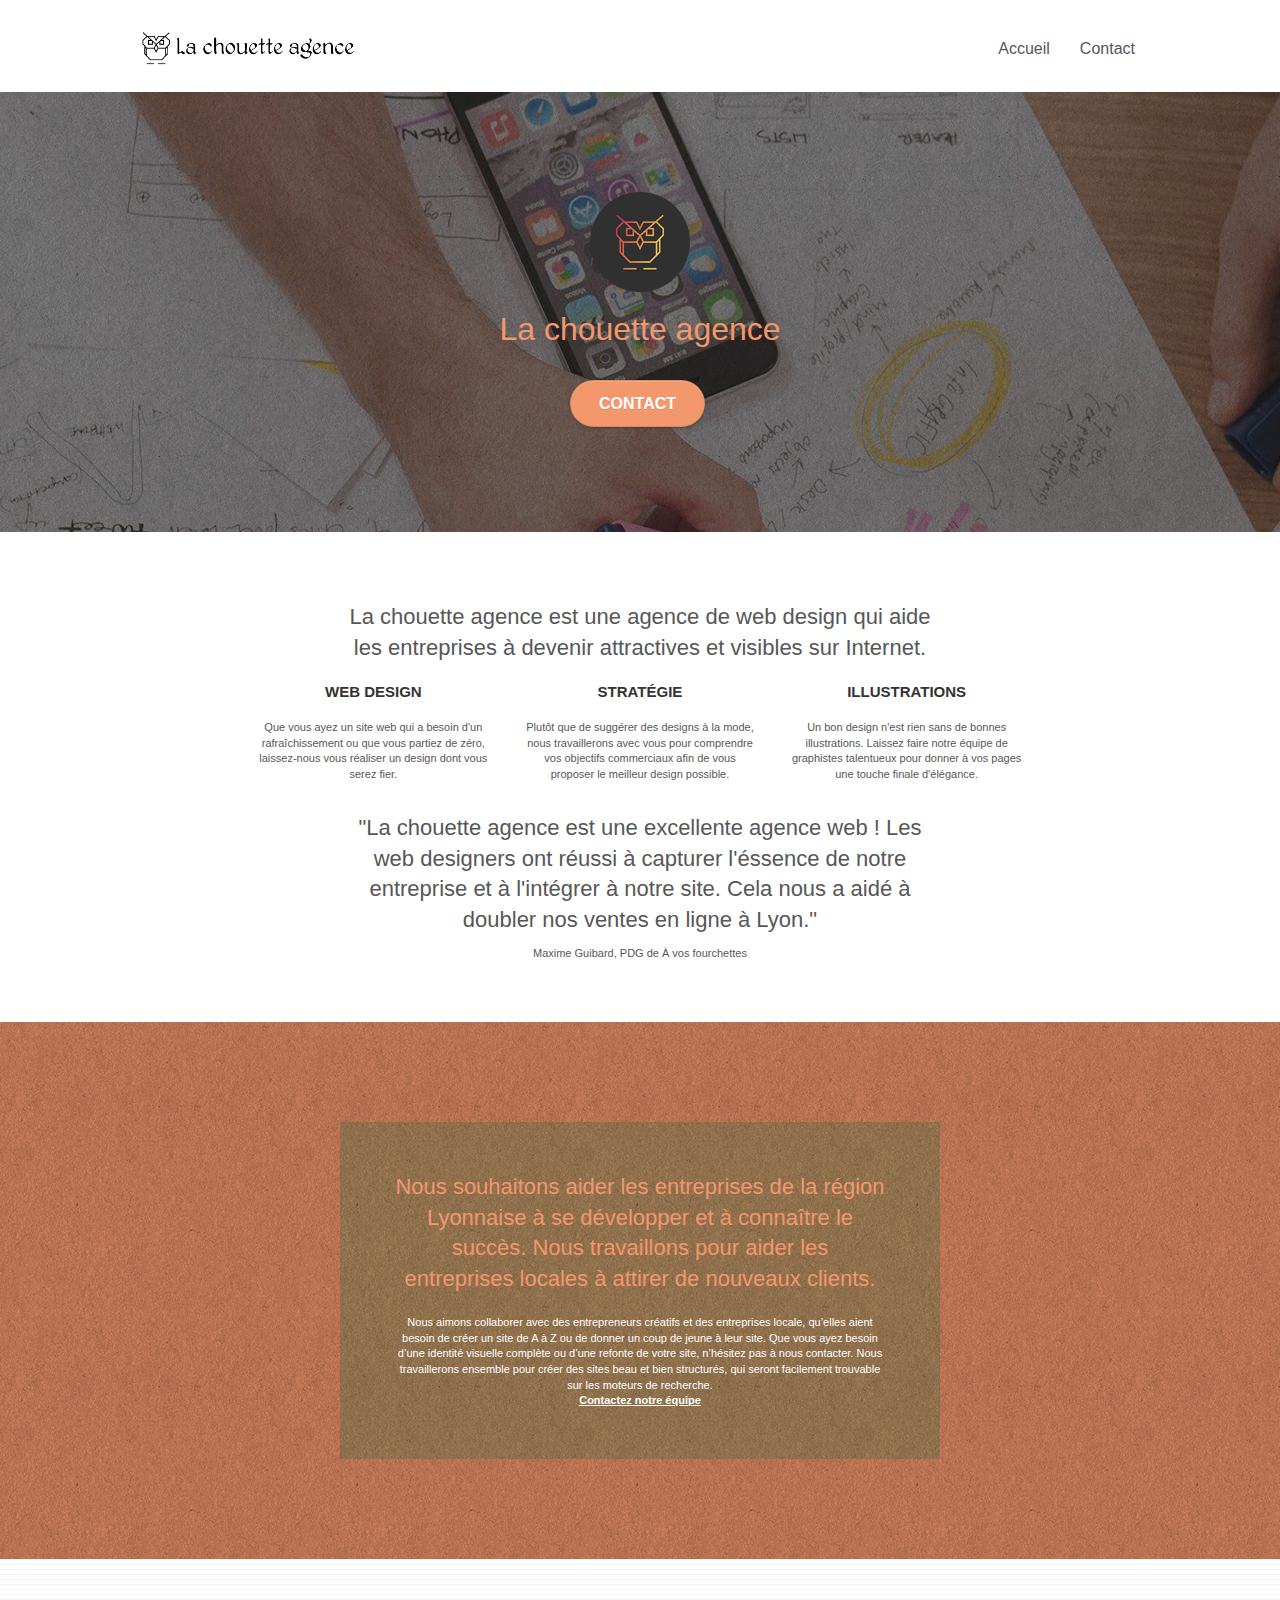
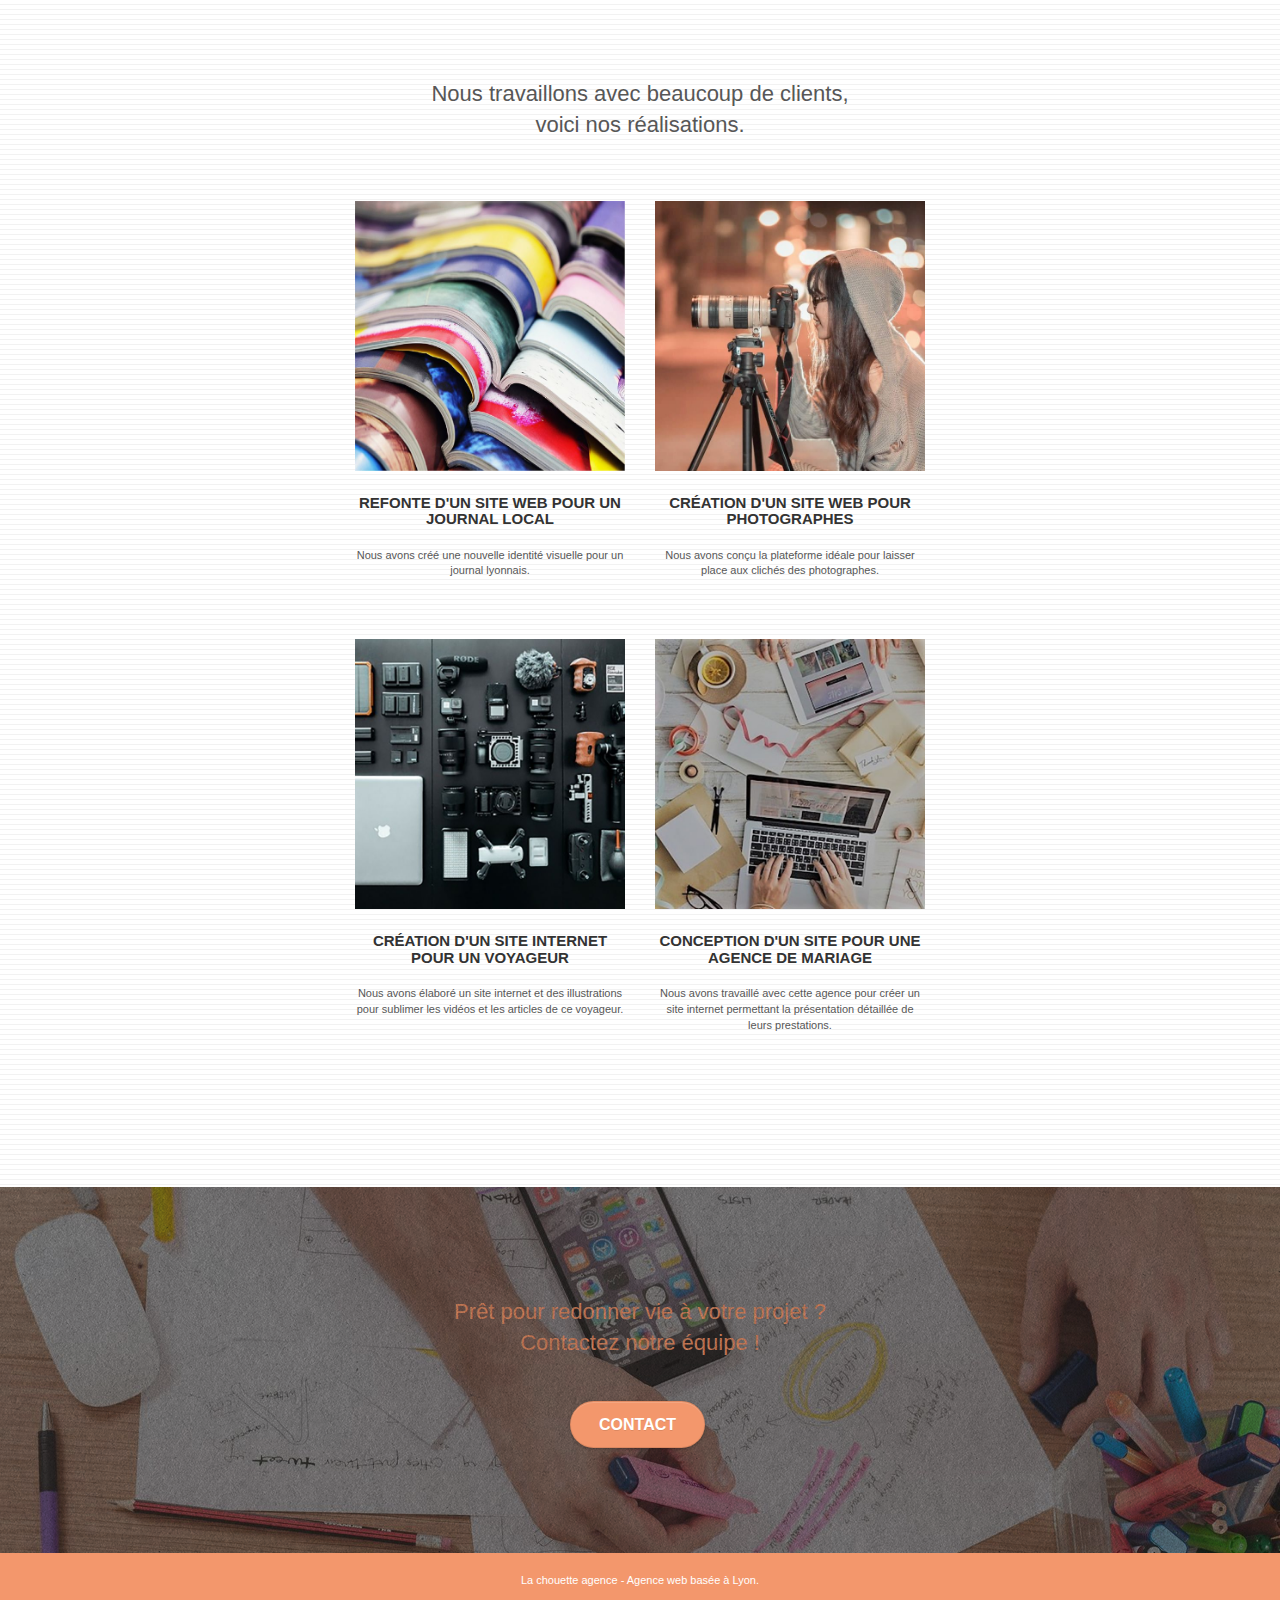
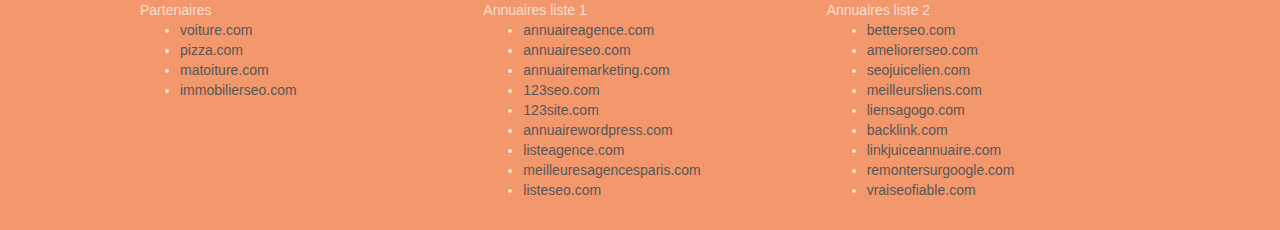
==== commit 4c51024e: "Restored CSS files" ====
--- a/index.html
+++ b/index.html
@@ -2,8 +2,10 @@
 <html lang="fr">
 	<head>
 		<meta charset="utf-8">
-   	 	<meta name="keywords" content="agence design Lyon, agence web, web design, strategie">
-    	<meta name="description" content="La chouette agence est une agence de web design qui aide les entreprises à devenir attractives et visibles sur Internet.">
+
+		<title>La chouette agence - Agence web design basée à Lyon</title>
+    	<meta name="description" content="Notre passion est d'aider les entreprises à devenir attractives et visibles sur Internet. Nos principales activités sont le Web design, la Stratégie et la création des Illustrations.">
+		<meta name="robots" content="index,follow">
 		<meta name="viewport" content="width=device-width, initial-scale=1.0, viewport-fit=cover">
 	
 		<link rel="shortcut icon" type="image/x-icon" href="images/favicon.ico">
@@ -17,20 +19,20 @@
 		<script defer src="./js/bootstrap.js"></script>
 		<script defer src="./js/blocs.js"></script>
 		<script defer src="./js/jquery.touchSwipe.js"></script>
-		<script defer src="./js/gmaps.js"></script>
-
-   	 	<title>La chouette agence</title>
+
 	</head>
 	<body>
 		<!-- Principal conteneur -->
 		<div class="page-container">	 
-			<!-- bloc-0 -->
 			<header>
-				<div class="bloc l-bloc">
-					<div class="container">
+				<div class="bloc bgc-white l-bloc " id="bloc-0">
+					<div class="container bloc-sm">
 						<nav class="navbar row">
 							<div class="navbar-header">
-								<a class="navbar-brand" href="index.html"><img src="images/la-chouette-agence.png" alt="Logo La chouette agence" /></a>
+								<a class="navbar-brand" href="index.html"><img src="images/la-chouette-agence.png" alt="Logo La chouette agence" height="40" /></a>
+								<button id="nav-toggle" type="button" class="ui-navbar-toggle navbar-toggle" data-toggle="collapse" data-target=".navbar-1">
+									<span class="sr-only">Toggle navigation</span><span class="icon-bar"></span><span class="icon-bar"></span><span class="icon-bar"></span>
+								</button>
 							</div>
 							<div class="collapse navbar-collapse navbar-1 special-dropdown-nav">
 								<ul class="site-navigation nav navbar-nav">
@@ -45,12 +47,12 @@
 			<!-- bloc-0 END -->
 
 			<!-- bloc-1-presentation -->
-			<section id="presentation">
+			<section>
 				<div class="bloc bgc-dark-slate-blue bg-banniere d-bloc bg-t-edge bloc-bg-texture texture-paper b-parallax" id="bloc-1-hero">
 					<div class="container bloc-lg">
 						<div class="row tight-width-whitespace">
 							<div class="col-sm-12">
-								<img src="images/logo.png" class="center-block image-resize-mode" alt="La chouette agence" />
+								<img src="images/logo.png" class="center-block image-resize-mode" width="100" alt="La chouette agence" />
 								<h1 class="text-center hero-bloc-text tc-white ">
 									La chouette agence
 								</h1>
@@ -65,7 +67,7 @@
 			<!-- bloc-1-presentation END -->
 
 			<!-- bloc-2-services -->
-			<section id="services">
+			<section>
 				<div class="bloc bgc-white l-bloc" id="bloc-2-services">
 					<div class="container bloc-md">
 						<div class="row">
@@ -128,7 +130,7 @@
 									Nous souhaitons aider les entreprises de la région Lyonnaise à se développer et à connaître le succès. Nous travaillons pour aider les entreprises locales à attirer de nouveaux clients.
 								</h2>
 								<p class="text-center white">
-									Nous aimons collaborer avec des entrepreneurs créatifs et des entreprises locale, qu’elles aient besoin de créer un site de A à Z ou de donner un coup de jeune à leur site. Que vous ayez besoin d’une identité visuelle complète ou d’une refonte de votre site, n’hésitez pas à nous contacter. Nous travaillerons ensemble pour créer des sites beau et bien structurés, qui seront facilement trouvable sur les moteurs de recherche. <br><br><a class="ltc-white bold-link" href="page2.html">Contactez notre équipe</a><br>
+									Nous aimons collaborer avec des entrepreneurs créatifs et des entreprises locale, qu’elles aient besoin de créer un site de A à Z ou de donner un coup de jeune à leur site. Que vous ayez besoin d’une identité visuelle complète ou d’une refonte de votre site, n’hésitez pas à nous contacter. Nous travaillerons ensemble pour créer des sites beau et bien structurés, qui seront facilement trouvable sur les moteurs de recherche. <br><a class="ltc-white bold-link" href="page2.html">Contactez notre équipe</a><br>
 								</p>
 							</div>
 						</div>
@@ -138,19 +140,19 @@
 			<!-- bloc-3-what-i-do END -->
 
 			<!-- bloc-4-portfolio -->
-			<section id="portfolio">
+			<section>
 				<div class="bloc bgc-white bg-lines-h2-bg bg-repeat l-bloc" id="bloc-4-portfolio">
 					<div class="container bloc-lg">
 						<div class="row">
 							<div class="col-sm-12 text-center">
-								<h2>Nous travaillons avec beaucoup de clients,<br/>
+								<h2>Nous travaillons avec beaucoup de clients,<br>
 									voici nos réalisations.
 								</h2>
 							</div>
 						</div>
 						<div class="row tight-width-whitespace portfolio-row">
 							<div class="col-sm-6">
-								<a href="#" data-lightbox="images/1.jpg" data-gallery-id="gallery-1" data-caption="Refonte d'un site web pour un journal local" data-frame="snapshot-lb"><img src="images/1.jpg" class="img-responsive portfolio-thumb" alt="Journal"  /></a>
+								<a href="#" data-lightbox="images/1.jpg" data-gallery-id="gallery-1" data-caption="Refonte d'un site web pour un journal local" data-frame="snapshot-lb"><img src="images/1.jpg" class="img-responsive portfolio-thumb" alt="Journaux empiles"  /></a>
 								<h3 class="mg-md text-center">
 									Refonte d'un site web pour un journal local
 								</h3>
@@ -170,7 +172,7 @@
 						</div>
 						<div class="row tight-width-whitespace portfolio-row">
 							<div class="col-sm-6">
-								<a href="#" data-lightbox="images/3.jpg" data-gallery-id="gallery-1" data-caption="Création d'un site internet pour un voyageur" data-frame="snapshot-lb"><img src="images/3.jpg" class="img-responsive portfolio-thumb" alt="Voyageur"/></a>
+								<a href="#" data-lightbox="images/3.jpg" data-gallery-id="gallery-1" data-caption="Création d'un site internet pour un voyageur" data-frame="snapshot-lb"><img src="images/3.jpg" class="img-responsive portfolio-thumb" alt="Voyage" /></a>
 								<h3 class="mg-md text-center">
 									Création d'un site internet pour un voyageur
 								</h3>
@@ -193,13 +195,29 @@
 			</section>
 			<!-- bloc-4-portfolio END -->
 
+			<!-- Liens  -->
+			<!-- <section>
+				<div>
+					<h2>Nos Partenaires :</h2>
+				</div>
+				<div>
+					<ul>
+						<li><a href="voiture.com">voiture.com</a></li>
+						<li><a href="pizza.com">pizza.com</a></li>
+						<li><a href="matoiture.com">matoiture.com</a></li>
+						<li><a href="immobilierseo.com">immobilierseo.com</a></li>
+					</ul>
+				</div>
+			</section> -->
+			<!-- Liens END -->
+
 			<!-- bloc-5-cta -->
 			<section>
 				<div class="bloc bgc-dark-slate-blue bg-banniere d-bloc bloc-bg-texture texture-paper" id="bloc-5-cta">
 					<div class="container bloc-lg">
 						<div class="row">
 							<h2 class="mg-md text-center tc-white">
-								Prêt pour redonner vie à votre projet ?<br/>Contactez notre équipe !
+								Prêt pour redonner vie à votre projet ?<br>Contactez notre équipe !
 							</h2>
 							<div class="col-sm-12 text-center">
 								<a href="contact.html" class="btn btn-atomic-tangerine btn-clean btn-rd btn-lg cta-hero">Contact</a>
@@ -207,7 +225,7 @@
 						</div>
 					</div>
 				</div>
-			</section>
+			</section> 
 			<!-- bloc-5-cta END -->
 
 			<!-- ScrollToTop Button -->
@@ -221,7 +239,7 @@
 						<div class="row">
 							<div class="col-sm-12">
 								<p class="text-center white">
-									La chouette agence - Agence web basée à Lyon.<br/>
+									La chouette agence - Agence web basée à Lyon.<br>
 								</p>
 								<div class="row row-no-gutters social">
 									<div class="col-sm-3">
--- a/style.css
+++ b/style.css
@@ -7,15 +7,10 @@
     -moz-osx-font-smoothing: grayscale;
 }
 
-header {
-    background-color: #FFFFFF;
-    padding: 20px 50px;
-}
-
 a,
 button {
     transition: all .3s ease-in-out;
-    outline: none;
+    outline: none!important;
 }
 
 a:hover {
@@ -23,14 +18,14 @@
     cursor: pointer;
 }
 
-/* #page-loading-blocs-notifaction {
+#page-loading-blocs-notifaction {
     position: fixed;
     top: 0;
     bottom: 0;
     width: 100%;
     z-index: 100000;
     background: #FFFFFF url("images/pageload-spinner.gif") no-repeat center center;
-} */
+}
 
 .bloc {
     width: 100%;
@@ -44,11 +39,6 @@
     position: relative;
 }
 
-/* .bloc-3-texte {
-    color: #FFFFFF;
-    text-align: center;
-} */
-
 .bloc .container {
     padding-left: 0;
     padding-right: 0;
@@ -66,7 +56,7 @@
     padding: 20px 50px;
 }
 
-/* .bg-center,
+.bg-center,
 .bg-l-edge,
 .bg-r-edge,
 .bg-t-edge,
@@ -80,7 +70,7 @@
     -moz-background-size: auto!important;
     -o-background-size: auto!important;
     background-size: auto!important;
-} */
+}
 
 .bg-repeat {
     background: repeat;
@@ -274,13 +264,13 @@
     border-color: rgba(0, 0, 0, .3);
 }
 
-/* .voffset {
+.voffset {
     margin-top: 30px;
-} */
-
-/* .voffset-lg {
+}
+
+.voffset-lg {
     margin-top: 80px;
-} */
+}
 
 .row-no-gutters {
     margin-right: 0;
@@ -312,7 +302,6 @@
 }
 
 .navbar-brand img {
-    height: 40px;
     max-height: 200px;
     margin: 0 5px 0 0;
     display: inline;
@@ -498,23 +487,23 @@
     text-shadow: 0 1px 2px rgba(0, 0, 0, .3);
 }
 
-/* .panel-sq,
+.panel-sq,
 .panel-sq .panel-heading,
 .panel-sq .panel-footer {
     border-radius: 0;
-} */
-
-/* .panel-rd {
+}
+
+.panel-rd {
     border-radius: 30px;
-} */
-
-/* .panel-rd .panel-heading {
+}
+
+.panel-rd .panel-heading {
     border-radius: 29px 29px 0 0;
-} */
-
-/* .panel-rd .panel-footer {
+}
+
+.panel-rd .panel-footer {
     border-radius: 0 0 29px 29px;
-} */
+}
 
 .form-control {
     border-color: rgba(0, 0, 0, .1);
@@ -688,7 +677,7 @@
 }
 
 p {
-    font-size: 0.9em;
+    font-size: 11px;
 }
 
 .tight-width-whitespace {
@@ -696,22 +685,9 @@
     margin: auto auto auto auto;
 }
 
-.image-resize-mode {
-    width: 100px;
-}
-
 .h1 {
     font-size: 20px;
     font-family: "Open Sans";
-}
-
-.citation {
-    font-style: italic;
-    margin-bottom: 0;
-}
-
-.citation_author {
-    font-size: 1.1em;
 }
 
 .cta-hero {
@@ -725,7 +701,7 @@
 
 .social {
     max-width: 400px;
-    margin: auto auto 40px auto;
+    margin: auto auto auto auto;
 }
 
 h2 {
@@ -734,7 +710,7 @@
 }
 
 h3 {
-    font-size: 16px;
+    font-size: 15px;
     text-transform: uppercase;
     font-weight: 700;
     color: #333333!important;
@@ -786,9 +762,9 @@
     text-decoration: underline!important;
 }
 
-/* .bgc-white {
+.bgc-white {
     background-color: #FFFFFF;
-} */
+}
 
 .bgc-dark-slate-blue {
     background-color: #364577;
@@ -799,7 +775,7 @@
 }
 
 .tc-white {
-    color: #FFFFFF!important;
+    color: #F3976C!important;
 }
 
 .btn-atomic-tangerine {
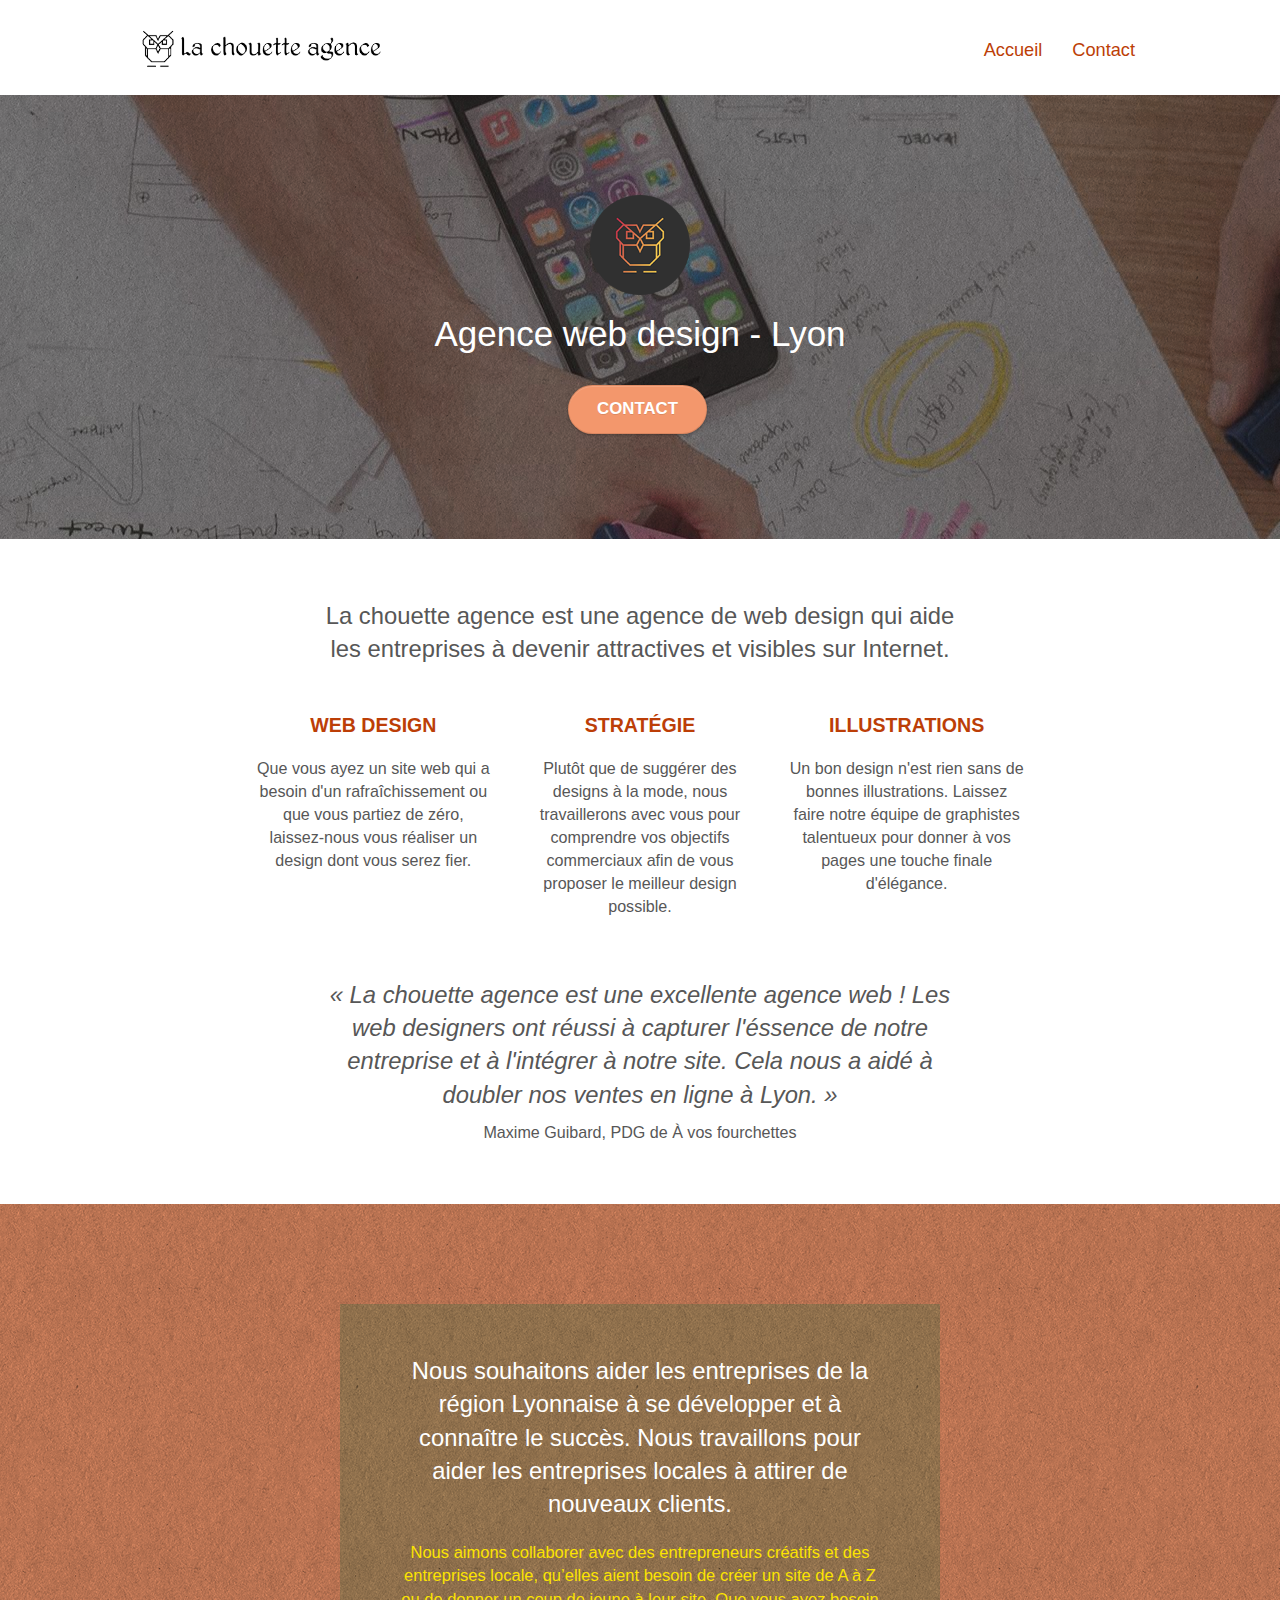
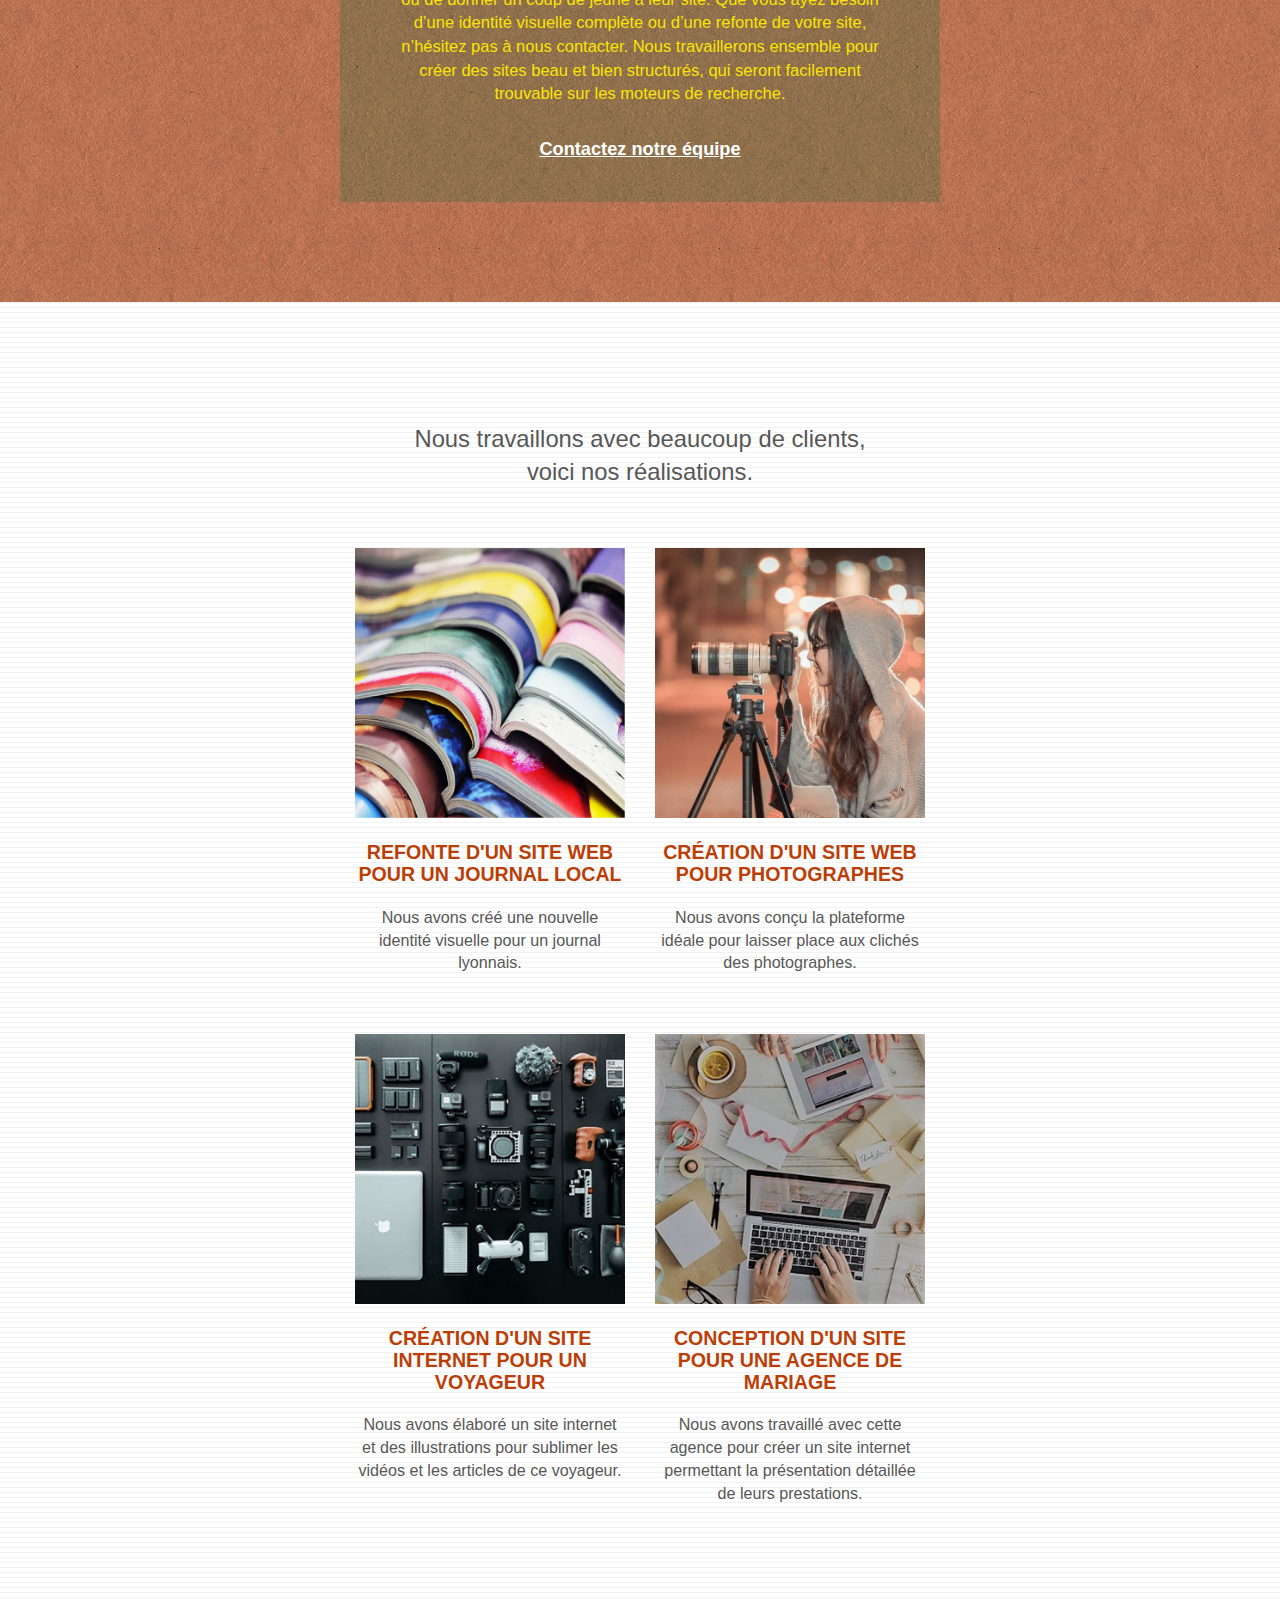
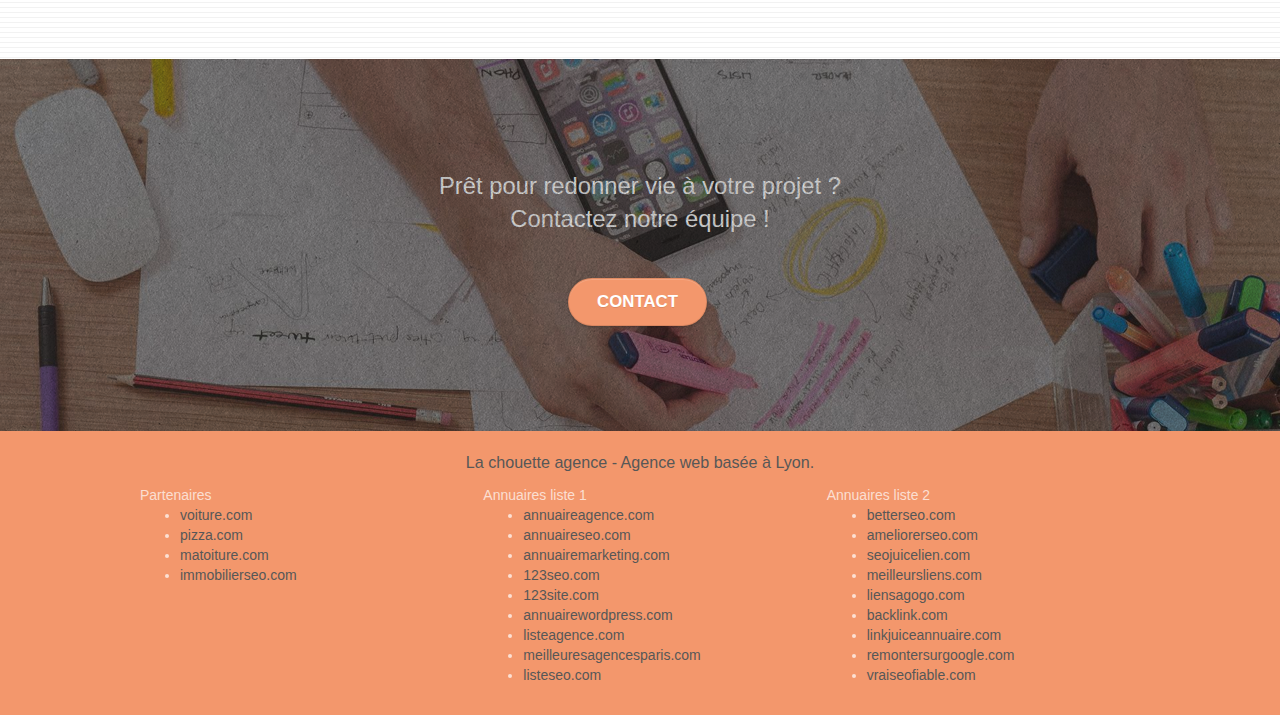
==== commit 3ec20251: "Several amendements to improve design" ====
--- a/index.html
+++ b/index.html
@@ -29,15 +29,15 @@
 					<div class="container bloc-sm">
 						<nav class="navbar row">
 							<div class="navbar-header">
-								<a class="navbar-brand" href="index.html"><img src="images/la-chouette-agence.png" alt="Logo La chouette agence" height="40" /></a>
+								<a class="navbar-brand" href="index.html"><img src="images/la-chouette-agence.png" alt="Logo La chouette agence" /></a>
 								<button id="nav-toggle" type="button" class="ui-navbar-toggle navbar-toggle" data-toggle="collapse" data-target=".navbar-1">
 									<span class="sr-only">Toggle navigation</span><span class="icon-bar"></span><span class="icon-bar"></span><span class="icon-bar"></span>
 								</button>
 							</div>
 							<div class="collapse navbar-collapse navbar-1 special-dropdown-nav">
 								<ul class="site-navigation nav navbar-nav">
-									<li><a href="index.html">Accueil</a></li>
-									<li><a href="contact.html">Contact</a></li>
+									<li><a class="tc-dark-tangerine" href="index.html">Accueil</a></li>
+									<li><a class="tc-dark-tangerine" href="contact.html">Contact</a></li>
 								</ul>
 							</div>
 						</nav>
@@ -54,7 +54,7 @@
 							<div class="col-sm-12">
 								<img src="images/logo.png" class="center-block image-resize-mode" width="100" alt="La chouette agence" />
 								<h1 class="text-center hero-bloc-text tc-white ">
-									La chouette agence
+									Agence web design - Lyon
 								</h1>
 								<div class="text-center">
 									<a href="contact.html" class="btn btn-lg btn-clean btn-rd cta-hero btn-atomic-tangerine" id="cta-hero">Contact</a>
@@ -72,7 +72,7 @@
 					<div class="container bloc-md">
 						<div class="row">
 							<div class="col-sm-12 text-center">
-								<h2>La chouette agence est une agence de web design qui aide <br/>
+								<h2 class="mg-lg">La chouette agence est une agence de web design qui aide <br/>
 									les entreprises à devenir attractives et visibles sur Internet.</h2>
 							</div>
 						</div>
@@ -81,7 +81,7 @@
 								<div class="text-center">
 									<span class="et-icon-browser sm-shadow icon-dark-slate-blue icons icon-lg"></span>
 								</div>
-								<h3 class="mg-md text-center">Web design</h3>
+								<h3 class="mg-md text-center tc-dark-tangerine">Web design</h3>
 								<p class="text-center">
 									Que vous ayez un site web qui a besoin d'un rafraîchissement ou que vous partiez de zéro, laissez-nous vous réaliser un design dont vous serez fier.
 								</p>
@@ -90,7 +90,7 @@
 								<div class="text-center">
 									<span class="et-icon-presentation sm-shadow icon-dark-slate-blue icons icon-lg"></span>
 								</div>
-								<h3 class="mg-md text-center">Stratégie</h3>
+								<h3 class="mg-md text-center tc-dark-tangerine">Stratégie</h3>
 								<p class="text-center">
 									Plutôt que de suggérer des designs à la mode, nous travaillerons avec vous pour comprendre vos objectifs commerciaux afin de vous proposer le meilleur design possible.
 								</p>
@@ -99,7 +99,7 @@
 								<div class="text-center">
 									<span class="et-icon-edit sm-shadow icon-dark-slate-blue icons icon-lg"></span>
 								</div>
-								<h3 class="mg-md text-center">Illustrations</h3>
+								<h3 class="mg-md text-center tc-dark-tangerine">Illustrations</h3>
 								<p class="text-center ">
 									Un bon design n'est rien sans de bonnes illustrations. Laissez faire notre équipe de graphistes talentueux pour donner à vos pages une touche finale d'élégance.
 								</p>
@@ -107,10 +107,10 @@
 						</div>
 						<div class="row">
 							<div class="col-xs-12 col-md-8 col-md-offset-2 text-center">
-								<h2 class="citation">"La chouette agence est une excellente agence web ! Les <br/>
+								<h2 class="citation">« La chouette agence est une excellente agence web ! Les <br/>
 									web designers ont réussi à capturer l'éssence de notre <br/>
 									entreprise et à l'intégrer à notre site. Cela nous a aidé à <br/>
-									doubler nos ventes en ligne à Lyon."
+									doubler nos ventes en ligne à Lyon. »
 								</h2>
 								<p class="citation_author">Maxime Guibard, PDG de À vos fourchettes</p>
 							</div>
@@ -129,9 +129,10 @@
 								<h2 class="mg-md text-center tc-white">
 									Nous souhaitons aider les entreprises de la région Lyonnaise à se développer et à connaître le succès. Nous travaillons pour aider les entreprises locales à attirer de nouveaux clients.
 								</h2>
-								<p class="text-center white">
-									Nous aimons collaborer avec des entrepreneurs créatifs et des entreprises locale, qu’elles aient besoin de créer un site de A à Z ou de donner un coup de jeune à leur site. Que vous ayez besoin d’une identité visuelle complète ou d’une refonte de votre site, n’hésitez pas à nous contacter. Nous travaillerons ensemble pour créer des sites beau et bien structurés, qui seront facilement trouvable sur les moteurs de recherche. <br><a class="ltc-white bold-link" href="page2.html">Contactez notre équipe</a><br>
-								</p>
+								<p class="text-center yellow">
+									Nous aimons collaborer avec des entrepreneurs créatifs et des entreprises locale, qu’elles aient besoin de créer un site de A à Z ou de donner un coup de jeune à leur site. Que vous ayez besoin d’une identité visuelle complète ou d’une refonte de votre site, n’hésitez pas à nous contacter. Nous travaillerons ensemble pour créer des sites beau et bien structurés, qui seront facilement trouvable sur les moteurs de recherche.<br >
+								</p>
+								<a class="cta-eq ltc-white bold-link" href="contact.html">Contactez notre équipe</a>
 							</div>
 						</div>
 					</div>
@@ -153,7 +154,7 @@
 						<div class="row tight-width-whitespace portfolio-row">
 							<div class="col-sm-6">
 								<a href="#" data-lightbox="images/1.jpg" data-gallery-id="gallery-1" data-caption="Refonte d'un site web pour un journal local" data-frame="snapshot-lb"><img src="images/1.jpg" class="img-responsive portfolio-thumb" alt="Journaux empiles"  /></a>
-								<h3 class="mg-md text-center">
+								<h3 class="mg-md text-center tc-dark-tangerine">
 									Refonte d'un site web pour un journal local
 								</h3>
 								<p class="text-center">
@@ -162,7 +163,7 @@
 							</div>
 							<div class="col-sm-6">
 								<a href="#" data-lightbox="images/2.jpg" data-gallery-id="gallery-1" data-caption="Création d'un site web pour photographes" data-frame="snapshot-lb"><img src="images/2.jpg" class="img-responsive portfolio-thumb" alt="Photographe" /></a>
-								<h3 class="mg-md text-center">
+								<h3 class="mg-md text-center tc-dark-tangerine">
 									Création d'un site web pour photographes
 								</h3>
 								<p class="text-center">
@@ -173,7 +174,7 @@
 						<div class="row tight-width-whitespace portfolio-row">
 							<div class="col-sm-6">
 								<a href="#" data-lightbox="images/3.jpg" data-gallery-id="gallery-1" data-caption="Création d'un site internet pour un voyageur" data-frame="snapshot-lb"><img src="images/3.jpg" class="img-responsive portfolio-thumb" alt="Voyage" /></a>
-								<h3 class="mg-md text-center">
+								<h3 class="mg-md text-center tc-dark-tangerine">
 									Création d'un site internet pour un voyageur
 								</h3>
 								<p class="text-center">
@@ -182,7 +183,7 @@
 							</div>
 							<div class="col-sm-6">
 								<a href="#" data-lightbox="images/4.jpg" data-gallery-id="gallery-1" data-caption="Conception d'un site pour une agence de mariage" data-frame="snapshot-lb"><img src="images/4.jpg" class="img-responsive portfolio-thumb" alt="Agence de mariage" /></a>
-								<h3 class="mg-md text-center">
+								<h3 class="mg-md text-center tc-dark-tangerine">
 									Conception d'un site pour une agence de mariage
 								</h3>
 								<p class="text-center">
--- a/style.css
+++ b/style.css
@@ -97,6 +97,11 @@
 
 .b-parallax {
     background-attachment: fixed;
+}
+
+.citation {
+    font-style: italic;
+    margin-top: 50px;
 }
 
 .d-bloc {
@@ -284,7 +289,7 @@
 }
 
 #bloc-1-hero h1 {
-    font-size: 32px;
+    font-size: 2.5em;
 }
 
 .navbar {
@@ -302,6 +307,7 @@
 }
 
 .navbar-brand img {
+    height: 45px;
     max-height: 200px;
     margin: 0 5px 0 0;
     display: inline;
@@ -325,7 +331,7 @@
 .nav > li {
     float: left;
     margin-top: 4px;
-    font-size: 16px;
+    font-size: 1.3em;
 }
 
 .navbar-nav .open .dropdown-menu > li > a {
@@ -677,7 +683,7 @@
 }
 
 p {
-    font-size: 11px;
+    font-size: 1.15em;
 }
 
 .tight-width-whitespace {
@@ -695,8 +701,15 @@
     color: #FFFFFF!important;
     text-transform: uppercase;
     padding: 12px 28px 12px 28px;
-    font-size: 16px;
+    font-size: 1.2em;
     font-weight: 700;
+}
+
+.cta-eq {
+    font-size: 1.3em;
+    margin-top: 30px;
+    display: flex;
+    justify-content: center;
 }
 
 .social {
@@ -705,12 +718,12 @@
 }
 
 h2 {
-    font-size: 22px;
+    font-size: 1.7em;
     line-height: 1.4em;
 }
 
 h3 {
-    font-size: 15px;
+    font-size: 1.4em;
     text-transform: uppercase;
     font-weight: 700;
     color: #333333!important;
@@ -735,8 +748,9 @@
     margin-top: 24px;
 }
 
-.white {
-    color: #FFFFFF!important;
+.yellow {
+    color: #fce400!important;
+    font-size: 1.18em;
 }
 
 .portfolio-thumb {
@@ -775,7 +789,11 @@
 }
 
 .tc-white {
-    color: #F3976C!important;
+    color: #FFFFFF!important;
+}
+
+.tc-dark-tangerine {
+    color: #bc3e07!important;
 }
 
 .btn-atomic-tangerine {
